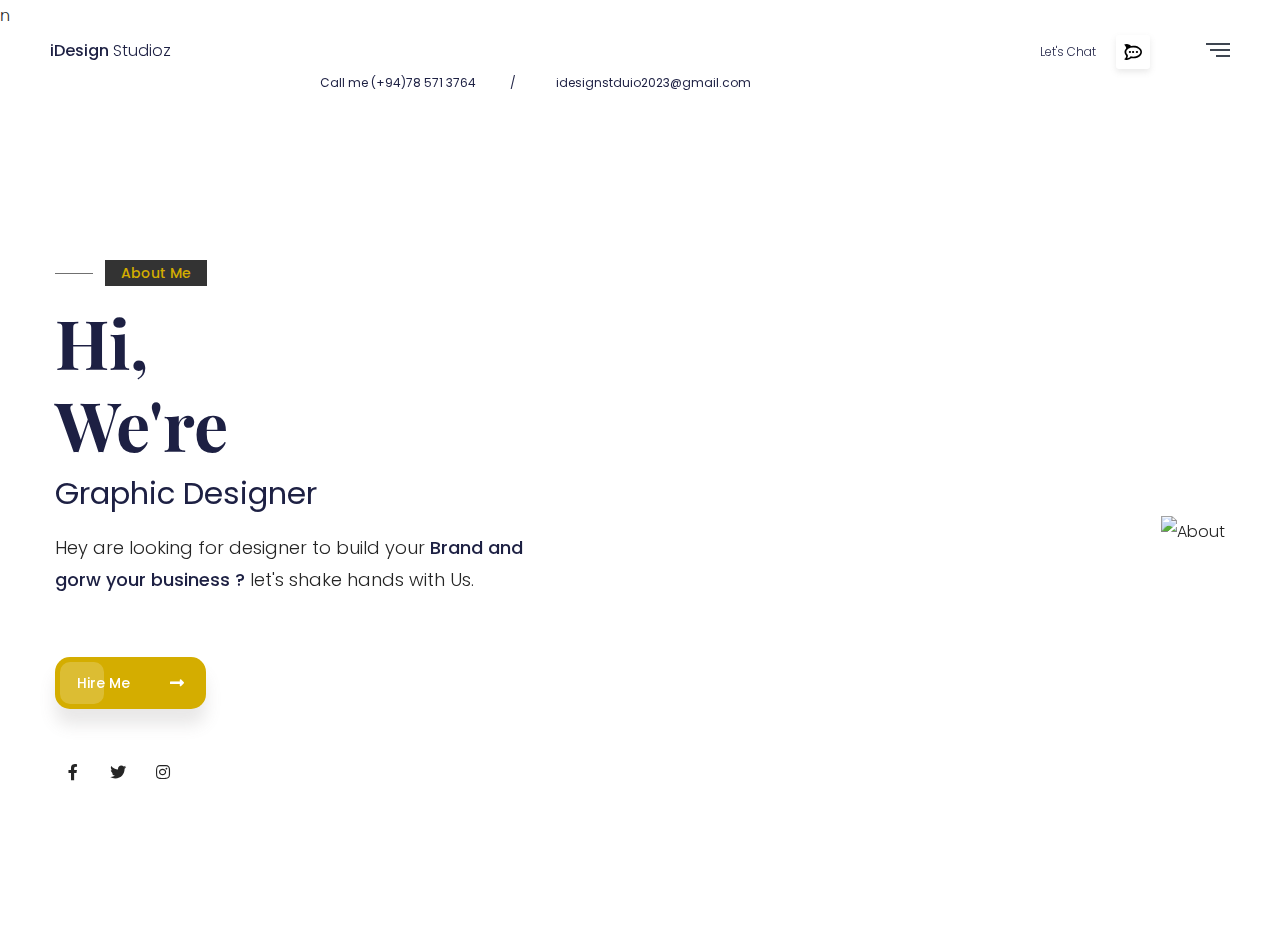
==== index.html @ 8d3a21a8 "Update index.html" ====
n<!DOCTYPE html>
<html lang="zxx">

<head>
    <!--====== Required meta tags ======-->
    <meta charset="utf-8" />
    <meta http-equiv="x-ua-compatible" content="ie=edge" />
    <meta name="description" content="" />
    <meta name="author" content="WebTend">
    <meta name="viewport" content="width=device-width, initial-scale=1, shrink-to-fit=no" />

    <!--====== Title ======-->
    <title>iDesign Studioz || Home</title>
    <!--====== Favicon Icon ======-->
    <link rel="shortcut icon" href="assets/images/favicon.png" type="image/x-icon">
    <!--====== Google Fonts ======-->
    <link href="https://fonts.googleapis.com/css2?family=Playfair+Display:wght@700&family=Poppins:wght@300;400;500&display=swap" rel="stylesheet">
    <!--====== FontAwesome ======-->
    <link href="assets/css/fontawesome.5.9.0.min.css" rel="stylesheet">
    <!--====== Bootstrap ======-->
    <link href="assets/css/bootstrap-4.5.3.min.css" rel="stylesheet">
    <!--====== Spacing ======-->
    <link href="assets/css/spacing.min.css" rel="stylesheet">
    <!--====== PagePiling ======-->
    <link href="assets/css/jquery.pagepiling.css" rel="stylesheet">
    <!--====== Slick Slider ======-->
    <link href="assets/css/slick.min.css" rel="stylesheet">
    <!--====== Animate CSS ======-->
    <link href="assets/css/animate.min.css" rel="stylesheet">
    <!--====== Main css ======-->
    <link rel="stylesheet" href="assets/css/style.css">
    <!--====== Responsive css ======-->
    <link rel="stylesheet" href="assets/css/responsive.css">
</head>

<body class="body-piling">
    <div class="wrapper">
       
        <!-- Preloader -->
        <div class="preloader"></div>
        
        <header id="header" class="header">
            <div class="container-fluid">
                <div class="brand">
                    <a href="#About" class="brand-name"><b>iDesign</b> Studioz</a>
                </div>
                <div class="lets-chat">
                    <span>Let's Chat</span>
                    <button><i class="fab fa-rocketchat"></i></button>
                </div>
                <button class="nav-toggle-btn a-nav-toggle">
                    <span class="hamburger">
                        <span class="top-bun"></span>
                        <span class="meat"></span>
                        <span class="bottom-bun"></span>
                    </span>
                </button>
                <div class="hide-menu a-nav-toggle"></div>
                <div class="menu">
                    <div class="menu-lang">
                        <a href="#" class="menu-lang-item active">Eng.</a>
                    </div>
                    <div class="menu-main mt-100" id="accordion">
                        <ul id="menuMain">
                            <li data-menuanchor="About" class="active"><a href="#About">About</a></li>
                            <li data-menuanchor="Services"><a href="#Services">Services</a></li>
                            <li data-menuanchor="Skills"><a href="#Skills">Skills</a></li>
                            <li data-menuanchor="Portfolio"><a href="#Portfolio">Portfolio</a></li>
                            <li data-menuanchor="Weapons"><a href="#Weapons">Weapons</a></li>
                            <li data-menuanchor="Contact"><a href="#Contact">Contact</a></li>
                        </ul>
                    </div>
                    <div class="menu-ornament"></div>
                </div>
            </div>
        </header>
        <div id="content">
            <div class="a-pagepiling full-page">
                <div class="section pp-scrollable slide slide-about a-slide-typed" data-name="about">
                    <div class="slide-container">
                        <div class="container">
                            <div class="number-email-cv">
                                <ul class="number-email">
                                    <li>Call me <a href="callto:(+94)78 571 3764">(+94)78 571 3764</a></li>
                                    <li><a href="mailto:idesignstduio2023@gmail.com">idesignstduio2023@gmail.com</a></li>
                                </ul>
                            </div>
                            <div class="row align-items-center">
                                <div class="col-lg-5">
                                    <div class="about-content pt-100 rpt-0 animate-element delay5 fadeInUp">
                                        <span class="sub-title mb-15 animate-element delay3 fadeInUp">About Me</span>
                                        <h1 class="slide-title animate-element delay5 fadeInUp">Hi,<br> We're <span class="text-typed a-typed a-typed-about" data-text="iDesign Studioz"></span></h1>
                                        <h3 class="animate-element delay7 fadeInUp">Graphic Designer</h3>
                                        <p class="animate-element delay8 fadeInUp">Hey are looking for designer to build your <b>Brand and gorw your business ?</b>  let's shake hands with Us.</p>
                                        <a href="mailto:idesignstduio2023@gmail.com" class="theme-btn mt-45 rmt-25 animate-element delay9 fadeInUp">hire me <i class="fas fa-long-arrow-alt-right"></i></a>
                                        <div class="social-style-one mt-55 rmt-35 animate-element delay10 fadeInUp">
                                            <a href="#"><i class="fab fa-facebook-f"></i></a>
                                            <a href="#"><i class="fab fa-twitter"></i></a>
                                            <a href="#"><i class="fab fa-instagram"></i></a>
                                        </div>
                                    </div>
                                </div>
                                <div class="col-lg-7">
                                    <div class="about-image pt-100 rpt-50 text-lg-right">
                                        <div class="about-inner-images">
                                            <img class="animate-element delay7 fadeInUp" src="assets/images/about/about.jpg" alt="About">
                                            </div>
                                    </div>
                                </div>
                            </div>
                        </div>
                    </div>
                </div>
                <div class="section pp-scrollable slide slide-services slide-light slide-services a-slide-typed" data-name="services">
                    <div class="slide-container">
                        <div class="container">
                            <div class="row align-items-center">
                                <div class="col-lg-7">
                                    <div class="service-image animate-element delay4 fadeInUp">
                                        <span class="sub-title mb-75">Services</span>
                                        <div class="service-inner-images">
                                            <img src="assets/images/services/services.png" alt="Service">
                                            <img class="shape-one animate-element delay6 bounceIn" src="assets/images/services/shape-one.png" alt="shape">
                                            <img class="shape-two animate-element delay8 bounceIn" src="assets/images/services/shape-two.png" alt="shape">
                                        </div>
                                    </div>
                                </div>
                                <div class="col-lg-5">
                                    <div class="service-content pt-100 rpt-55 animate-element delay5 fadeInUp">
                                        <div class="section-title mb-25">
                                            <h2 class="slide-title animate-element delay5 fadeInUp">What <span class="text-typed a-typed a-typed-services" data-text="Services"></span> i provde to my clients in here.</h2>
                                        </div>
                                        <p class="animate-element delay6 fadeInUp">At iDesign Studioz, we believe in transforming ideas into visually compelling realities. Our suite of services is crafted to meet the diverse needs of our clients, blending creativity with functionality. Here's how iDesign Studioz can bring your vision to life:<b>services.</b></p>
                                        <div class="our-services animate-element delay8 fadeInUp">
                                            <div class="service-item">
                                                <div class="icon">
                                                    <img src="assets/images/services/brand.png" alt="Icon">
                                                </div>
                                                <h4>Branding</h4>
                                            </div>
                                            <div class="service-item">
                                                <div class="icon">
                                                    <img src="assets/images/services/curve.png" alt="Icon">
                                                </div>
                                                <h4>Graphic Design</h4>
                                            </div>
                                            <div class="service-item">
                                                <div class="icon">
                                                    <img src="assets/images/services/video.png" alt="Icon">
                                                </div>
                                                <h4>Video Editings</h4>
                                            </div>
                                            <div class="service-item">
                                                <div class="icon">
                                                    <img src="assets/images/services/logo.png" alt="Icon">
                                                </div>
                                                <h4>Logo Designs</h4>
                                            </div>
                                        </div>
                                    </div>
                                </div>
                            </div>
                        </div>
                    </div>
                </div>
                <div class="section pp-scrollable slide slide-skills a-slide-typed" data-name="skills">
                    <div class="slide-container">
                        <div class="container">
                           <div class="row align-items-center">
                                <div class="col-lg-5">
                                    <div class="skill-content animate-element delay5 fadeInUp">
                                        <div class="section-title mb-25">
                                            <span class="sub-title mb-45">Skills</span>
                                            <h2 class="slide-title animate-element delay5 fadeInUp">As a Designer i am good at fit with few <span class="text-typed a-typed a-typed-skills" data-text="skills."></span></h2>
                                        </div>
                                        <p class="animate-element delay6 fadeInUp">All desigener have good skills to make sure satisfied their clints, As a designer I am also specialised few <b>skills.</b></p>
                                        <div class="bar-list a-progressbar pt-5 animate-element delay9 fadeInUp">
                                            <div class="bar-item">
                                                <div class="row">
                                                    <div class="col bar-item-title">Photoshop</div>
                                                    <div class="col-auto text-right bar-item-value">95%</div>
                                                </div>
                                                <div class="progress">
                                                    <div class="progress-bar" role="progressbar" aria-valuenow="95" aria-valuemin="0" aria-valuemax="100"></div>
                                                </div>
                                            </div>
                                            <div class="bar-item">
                                                <div class="row">
                                                    <div class="col bar-item-title">Premiere Pro</div>
                                                    <div class="col-auto text-right bar-item-value">85%</div>
                                                </div>
                                                <div class="progress">
                                                    <div class="progress-bar" role="progressbar" aria-valuenow="85" aria-valuemin="0" aria-valuemax="100"></div>
                                                </div>
                                            </div>
                                            <div class="bar-item">
                                                <div class="row">
                                                    <div class="col bar-item-title">illustration</div>
                                                    <div class="col-auto text-right bar-item-value">65%</div>
                                                </div>
                                                <div class="progress">
                                                    <div class="progress-bar" role="progressbar" aria-valuenow="65" aria-valuemin="0" aria-valuemax="100"></div>
                                                </div>
                                            </div>
                                            <div class="bar-item">
                                                <div class="row">
                                                    <div class="col bar-item-title">After Effects</div>
                                                    <div class="col-auto text-right bar-item-value">55%</div>
                                                </div>
                                                <div class="progress">
                                                    <div class="progress-bar" role="progressbar" aria-valuenow="55" aria-valuemin="0" aria-valuemax="100"></div>
                                                </div>
                                            </div>
                                        </div>
                                    </div>
                                </div>
                                <div class="col-lg-7">
                                    <div class="skill-image pt-55 text-lg-right animate-element delay4 fadeInUp">
                                        <div class="skill-images-inner">
                                            <img src="assets/images/skills/skills.png" alt="Skills">
                                            <img class="shape-one animate-element delay6 bounceIn" src="assets/images/skills/shape-one.png" alt="shape">
                                            <img class="shape-two animate-element delay8 bounceIn" src="assets/images/skills/shape-two.png" alt="shape">
                                        </div>
                                    </div>
                                </div>
                            </div>
                        </div>
                    </div>
                </div>


                <div class="section pp-scrollable slide slide-portfolio a-slide-typed" data-name="portfolio">
                    <div class="slide-container">
                        <div class="container">
                           <div class="row align-items-center justify-content-between mb-25">
                                <div class="col-xl-5 col-lg-6">
                                    <div class="portfolio-content">
                                        <div class="section-title mb-35">
                                            <span class="sub-title mb-45 animate-element delay5 fadeInUp">Portfolio</span>
                                            <h2 class="slide-title animate-element delay6 fadeInUp">Some of my Creative <span class="text-typed a-typed a-typed-portfolio" data-text="Works."></span></h2>
                                        </div>
                                        <p class="animate-element delay7 fadeInUp">As a designer I have been working few years in this sector, and i have complted lot's of project <b><a href="#">see here.</a></b></p>
                                     </div>
                                </div>
                                <div class="col-xl-5 col-lg-6">
                                    <div class="counter-wrap rmb-15 animate-element delay9 fadeInUp">
                                        <div class="success-box">
                                            <span class="count-text lass-than-ten" data-speed="3000" data-stop="524">0</span>
                                            <h6>Designs of 2 Years</h6>
                                        </div>
                                        <div class="success-box">
                                            <span class="count-text plus" data-speed="3000" data-stop="49+">0</span>
                                            <h6>Satisfied Clients</h6>
                                        </div>
                                    </div>
                                </div>
                            </div>
                            <div class="portfolio-wrap">
                                <div class="portfolio-item animate-element delay11 fadeInUp">
                                    <img src="assets/images/portfolios/portfolio1.png" alt="Portfolio">
                                </div>
                                <div class="portfolio-item animate-element delay13 fadeInUp">
                                    <img src="assets/images/portfolios/portfolio2.png" alt="Portfolio">
                                </div>
                                <div class="portfolio-item">
                                    <img src="assets/images/portfolios/portfolio3.png" alt="Portfolio">
                                </div>
                                <div class="portfolio-item">
                                    <img src="assets/images/portfolios/portfolio4.png" alt="Portfolio">
                                </div>
                                <div class="portfolio-item animate-element delay11 fadeInUp">
                                    <img src="assets/images/portfolios/portfolio5.png" alt="Portfolio">
                                </div>
                                <div class="portfolio-item animate-element delay13 fadeInUp">
                                    <img src="assets/images/portfolios/portfolio6.png" alt="Portfolio">
                                </div>
                                <div class="portfolio-item">
                                    <img src="assets/images/portfolios/portfolio7.png" alt="Portfolio">
                                </div>
                                <div class="portfolio-item">
                                    <img src="assets/images/portfolios/portfolio8.png" alt="Portfolio">
                                </div>
                            </div>
                        </div>
                    </div>
                </div>
                

                <div class="section pp-scrollable slide slide-weapons a-slide-typed" data-name="weapons">
                    <div class="slide-container">
                        <div class="container">
                           <div class="row align-items-center">
                                <div class="col-lg-6">
                                    <div class="weapons-content rmb-75 animate-element delay5 fadeInUp">
                                        <div class="section-title mb-35">
                                            <span class="sub-title mb-45">My Weapons</span>
                                            <h2 class="slide-title animate-element delay5 fadeInUp">My <span class="text-typed a-typed a-typed-weapons" data-text="favorite tools"></span> which i Used Everyday in my life.</h2>
                                        </div>
                                        <p class="animate-element delay6 fadeInUp">I always loved those software that I use in my work, because I am very good at these, these are the main tools of my design  career those are help me for make sure my Clients satisfication.</p>
                                        <a href="#About" class="read-more mt-15 animate-element delay8 fadeInUp">Lets See My Work Process <i class="fas fa-long-arrow-alt-right"></i></a>
                                    </div>
                                </div>
                                <div class="col-lg-6">
                                    <div class="weapons-images">
                                        <div class="weapons-item one animate-element delay11 bounceIn">
                                            <img src="assets/images/weapons/photoshop.png" alt="XD">
                                        </div>
                                        <div class="weapons-item two animate-element delay5 fadeInDown">
                                            <img src="assets/images/weapons/xd.png" alt="XD">
                                        </div>
                                        <div class="weapons-item three animate-element delay6 fadeInUp">
                                            <img src="assets/images/weapons/illustrator.png" alt="linkedin">
                                        </div>
                                        <div class="weapons-item four animate-element delay7 fadeInLeft">
                                            <img src="assets/images/weapons/after-effects.png" alt="sketch">
                                        </div>
                                        <div class="weapons-item five animate-element delay8 fadeInRight">
                                            <img src="assets/images/weapons/google.png" alt="google">
                                        </div>
                                        <div class="weapons-item six animate-element delay9 fadeInLeft">
                                            <img src="assets/images/weapons/premiere-pro.png" alt="dribbble">
                                        </div>
                                        <div class="weapons-item seven animate-element delay10 fadeInUp">
                                            <img src="assets/images/weapons/indesign.png" alt="skype">
                                        </div>
                                        <div class="weapons-item eight animate-element delay5 fadeInRight">
                                            <img src="assets/images/weapons/photoshop-lightroom.png" alt="slack">
                                        </div>
                                    </div>
                                </div>
                            </div>
                        </div>
                    </div>
                </div>
               
                <div class="section pp-scrollable slide slide-contact slide-light">
                    <div class="slide-container">
                        <div class="container">
                           <div class="contact-wrap mb-185 rmb-95">
                               <div class="row align-items-end">
                                    <div class="col-lg-7">
                                        <div class="contact-content">
                                            <div class="section-title mb-55">
                                               <span class="sub-title mb-55 animate-element delay5 fadeInUp">contact me</span>
                                                <h2 class="slide-title animate-element delay6 fadeInUp">Estimate your project? Let me know here.</h2>
                                            </div>
                                            <form action="#" class="contact-form animate-element delay8 fadeInUp">
                                                <div class="form-group">
                                                    <input type="text" id="name" name="name" class="form-control" placeholder="What's your name?" required>
                                                </div>
                                                <div class="form-group">
                                                    <input type="email" id="email" name="email" class="form-control" placeholder="Your email" required>
                                                </div>
                                                <div class="form-group">
                                                    <textarea name="message" id="message" rows="1" class="form-control" placeholder="Tell me about your project" required></textarea>
                                                </div>
                                                <button type="submit"><i class="fas fa-paper-plane"></i></button>
                                            </form>
                                        </div>
                                    </div>
                                    <div class="col-lg-5">
                                        <div class="contact-image animate-element text-center delay7 fadeInLeft">
                                            <img src="assets/images/contact/contact.png" alt="Contact">
                                        </div>
                                    </div>
                                </div>
                           </div>
                           <div class="footer-contact text-center mb-35">
                               <div class="section-title mb-30 animate-element delay8 fadeInUp">
                        <footer id="footer">
                            <div class="container">
                              <h3>Isitha Sanjana</h3>
                              <p>Welcome to iDesign Studioz</p>
                        
                              <div class="copyright">
                                &copy; Copyright <strong><span>iDesign Studioz</span></strong>. All Rights Reserved
                              </div>
                            </div>
                          </footer><!-- End Footer -->
                        
                          <div id="preloader"></div>
                          <a href="#" class="back-to-top d-flex align-items-center justify-content-center"><i class="bi bi-arrow-up-short"></i></a>
                        



                    </div>
                </div>
            </div>
        </div>
        <div class="container-fliuid">
            <div class="progress-nav">
                <ul id="menu">
                    <li data-menuanchor="About" class="active"></li>
                    <li data-menuanchor="Services"></li>
                    <li data-menuanchor="Skills"></li>
                    <li data-menuanchor="Portfolio"></li>
                    <li data-menuanchor="Weapons"></li>
                    <li data-menuanchor="Contact"></li>
                </ul>
            </div>
        </div>
    </div>
    
    <!--====== Jquery ======-->
    <script src="assets/js/jquery-3.6.0.min.js"></script>
    <!--====== Bootstrap ======-->
    <script src="assets/js/bootstrap.4.5.3.min.js"></script>
    <!--====== PagePiling ======-->
    <script src="assets/js/jquery.pagepiling.min.js"></script>
    <!--====== Jquery Viewport ======-->
    <script src="assets/js/jquery.viewport.js"></script>
    <!--====== SmoothScroll ======-->
    <script src="assets/js/smoothscroll.js"></script>
    <!--====== Popper ======-->
    <script src="assets/js/popper.min.js"></script>
    <!--====== Slick Slider ======-->
    <script src="assets/js/slick.min.js"></script>
    <!--====== Typed ======-->
    <script src="assets/js/typed.min.js"></script>
    <!--====== Main JS ======-->
    <script src="assets/js/script.js"></script>
</body>

</html>
---- assets/css/spacing.min.css ----
/****************************************************** */
/****************  Padding Margin Spacing ************* */
/****************************************************** */
.p-5{padding:5px!important}.p-10{padding:10px}.p-15{padding:15px}.p-20{padding:20px}.p-25{padding:25px}.p-30{padding:30px}.p-35{padding:35px}.p-40{padding:40px}.p-45{padding:45px}.p-50{padding:50px}.p-55{padding:55px}.p-60{padding:60px}.p-65{padding:65px}.p-70{padding:70px}.p-75{padding:75px}.p-80{padding:80px}.p-85{padding:85px}.p-90{padding:90px}.p-95{padding:95px}.p-100{padding:100px}.p-105{padding:105px}.p-110{padding:110px}.p-115{padding:115px}.p-120{padding:120px}.p-125{padding:125px}.p-130{padding:130px}.p-135{padding:135px}.p-140{padding:140px}.p-145{padding:145px}.p-150{padding:150px}.p-155{padding:155px}.p-160{padding:160px}.p-165{padding:165px}.p-170{padding:170px}.p-175{padding:175px}.p-180{padding:180px}.p-185{padding:185px}.p-190{padding:190px}.p-195{padding:195px}.p-200{padding:200px}.p-205{padding:205px}.p-210{padding:210px}.p-215{padding:215px}.p-220{padding:220px}.p-225{padding:225px}.p-230{padding:230px}.p-235{padding:235px}.p-240{padding:240px}.p-245{padding:245px}.p-250{padding:250px}.pt-5,.py-5{padding-top:5px!important}.pt-10,.py-10{padding-top:10px}.pt-15,.py-15{padding-top:15px}.pt-20,.py-20{padding-top:20px}.pt-25,.py-25{padding-top:25px}.pt-30,.py-30{padding-top:30px}.pt-35,.py-35{padding-top:35px}.pt-40,.py-40{padding-top:40px}.pt-45,.py-45{padding-top:45px}.pt-50,.py-50{padding-top:50px}.pt-55,.py-55{padding-top:55px}.pt-60,.py-60{padding-top:60px}.pt-65,.py-65{padding-top:65px}.pt-70,.py-70{padding-top:70px}.pt-75,.py-75{padding-top:75px}.pt-80,.py-80{padding-top:80px}.pt-85,.py-85{padding-top:85px}.pt-90,.py-90{padding-top:90px}.pt-95,.py-95{padding-top:95px}.pt-100,.py-100{padding-top:100px}.pt-105,.py-105{padding-top:105px}.pt-110,.py-110{padding-top:110px}.pt-115,.py-115{padding-top:115px}.pt-120,.py-120{padding-top:120px}.pt-125,.py-125{padding-top:125px}.pt-130,.py-130{padding-top:130px}.pt-135,.py-135{padding-top:135px}.pt-140,.py-140{padding-top:140px}.pt-145,.py-145{padding-top:145px}.pt-150,.py-150{padding-top:150px}.pt-155,.py-155{padding-top:155px}.pt-160,.py-160{padding-top:160px}.pt-165,.py-165{padding-top:165px}.pt-170,.py-170{padding-top:170px}.pt-175,.py-175{padding-top:175px}.pt-180,.py-180{padding-top:180px}.pt-185,.py-185{padding-top:185px}.pt-190,.py-190{padding-top:190px}.pt-195,.py-195{padding-top:195px}.pt-200,.py-200{padding-top:200px}.pt-205,.py-205{padding-top:205px}.pt-210,.py-210{padding-top:210px}.pt-215,.py-215{padding-top:215px}.pt-220,.py-220{padding-top:220px}.pt-225,.py-225{padding-top:225px}.pt-230,.py-230{padding-top:230px}.pt-235,.py-235{padding-top:235px}.pt-240,.py-240{padding-top:240px}.pt-245,.py-245{padding-top:245px}.pt-250,.py-250{padding-top:250px}.pb-5,.py-5{padding-bottom:5px!important}.pb-10,.py-10{padding-bottom:10px}.pb-15,.py-15{padding-bottom:15px}.pb-20,.py-20{padding-bottom:20px}.pb-25,.py-25{padding-bottom:25px}.pb-30,.py-30{padding-bottom:30px}.pb-35,.py-35{padding-bottom:35px}.pb-40,.py-40{padding-bottom:40px}.pb-45,.py-45{padding-bottom:45px}.pb-50,.py-50{padding-bottom:50px}.pb-55,.py-55{padding-bottom:55px}.pb-60,.py-60{padding-bottom:60px}.pb-65,.py-65{padding-bottom:65px}.pb-70,.py-70{padding-bottom:70px}.pb-75,.py-75{padding-bottom:75px}.pb-80,.py-80{padding-bottom:80px}.pb-85,.py-85{padding-bottom:85px}.pb-90,.py-90{padding-bottom:90px}.pb-95,.py-95{padding-bottom:95px}.pb-100,.py-100{padding-bottom:100px}.pb-105,.py-105{padding-bottom:105px}.pb-110,.py-110{padding-bottom:110px}.pb-115,.py-115{padding-bottom:115px}.pb-120,.py-120{padding-bottom:120px}.pb-125,.py-125{padding-bottom:125px}.pb-130,.py-130{padding-bottom:130px}.pb-135,.py-135{padding-bottom:135px}.pb-140,.py-140{padding-bottom:140px}.pb-145,.py-145{padding-bottom:145px}.pb-150,.py-150{padding-bottom:150px}.pb-155,.py-155{padding-bottom:155px}.pb-160,.py-160{padding-bottom:160px}.pb-165,.py-165{padding-bottom:165px}.pb-170,.py-170{padding-bottom:170px}.pb-175,.py-175{padding-bottom:175px}.pb-180,.py-180{padding-bottom:180px}.pb-185,.py-185{padding-bottom:185px}.pb-190,.py-190{padding-bottom:190px}.pb-195,.py-195{padding-bottom:195px}.pb-200,.py-200{padding-bottom:200px}.pb-205,.py-205{padding-bottom:205px}.pb-210,.py-210{padding-bottom:210px}.pb-215,.py-215{padding-bottom:215px}.pb-220,.py-220{padding-bottom:220px}.pb-225,.py-225{padding-bottom:225px}.pb-230,.py-230{padding-bottom:230px}.pb-235,.py-235{padding-bottom:235px}.pb-240,.py-240{padding-bottom:240px}.pb-245,.py-245{padding-bottom:245px}.pb-250,.py-250{padding-bottom:250px}.m-5{margin:5px!important}.m-10{margin:10px}.m-15{margin:15px}.m-20{margin:20px}.m-25{margin:25px}.m-30{margin:30px}.m-35{margin:35px}.m-40{margin:40px}.m-45{margin:45px}.m-50{margin:50px}.m-55{margin:55px}.m-60{margin:60px}.m-65{margin:65px}.m-70{margin:70px}.m-75{margin:75px}.m-80{margin:80px}.m-85{margin:85px}.m-90{margin:90px}.m-95{margin:95px}.m-100{margin:100px}.m-105{margin:105px}.m-110{margin:110px}.m-115{margin:115px}.m-120{margin:120px}.m-125{margin:125px}.m-130{margin:130px}.m-135{margin:135px}.m-140{margin:140px}.m-145{margin:145px}.m-150{margin:150px}.m-155{margin:155px}.m-160{margin:160px}.m-165{margin:165px}.m-170{margin:170px}.m-175{margin:175px}.m-180{margin:180px}.m-185{margin:185px}.m-190{margin:190px}.m-195{margin:195px}.m-200{margin:200px}.m-205{margin:205px}.m-210{margin:210px}.m-215{margin:215px}.m-220{margin:220px}.m-225{margin:225px}.m-230{margin:230px}.m-235{margin:235px}.m-240{margin:240px}.m-245{margin:245px}.m-250{margin:250px}.mt-5,.my-5{margin-top:5px!important}.mt-10,.my-10{margin-top:10px}.mt-15,.my-15{margin-top:15px}.mt-20,.my-20{margin-top:20px}.mt-25,.my-25{margin-top:25px}.mt-30,.my-30{margin-top:30px}.mt-35,.my-35{margin-top:35px}.mt-40,.my-40{margin-top:40px}.mt-45,.my-45{margin-top:45px}.mt-50,.my-50{margin-top:50px}.mt-55,.my-55{margin-top:55px}.mt-60,.my-60{margin-top:60px}.mt-65,.my-65{margin-top:65px}.mt-70,.my-70{margin-top:70px}.mt-75,.my-75{margin-top:75px}.mt-80,.my-80{margin-top:80px}.mt-85,.my-85{margin-top:85px}.mt-90,.my-90{margin-top:90px}.mt-95,.my-95{margin-top:95px}.mt-100,.my-100{margin-top:100px}.mt-105,.my-105{margin-top:105px}.mt-110,.my-110{margin-top:110px}.mt-115,.my-115{margin-top:115px}.mt-120,.my-120{margin-top:120px}.mt-125,.my-125{margin-top:125px}.mt-130,.my-130{margin-top:130px}.mt-135,.my-135{margin-top:135px}.mt-140,.my-140{margin-top:140px}.mt-145,.my-145{margin-top:145px}.mt-150,.my-150{margin-top:150px}.mt-155,.my-155{margin-top:155px}.mt-160,.my-160{margin-top:160px}.mt-165,.my-165{margin-top:165px}.mt-170,.my-170{margin-top:170px}.mt-175,.my-175{margin-top:175px}.mt-180,.my-180{margin-top:180px}.mt-185,.my-185{margin-top:185px}.mt-190,.my-190{margin-top:190px}.mt-195,.my-195{margin-top:195px}.mt-200,.my-200{margin-top:200px}.mt-205,.my-205{margin-top:205px}.mt-210,.my-210{margin-top:210px}.mt-215,.my-215{margin-top:215px}.mt-220,.my-220{margin-top:220px}.mt-225,.my-225{margin-top:225px}.mt-230,.my-230{margin-top:230px}.mt-235,.my-235{margin-top:235px}.mt-240,.my-240{margin-top:240px}.mt-245,.my-245{margin-top:245px}.mt-250,.my-250{margin-top:250px}.mb-5,.my-5{margin-bottom:5px!important}.mb-10,.my-10{margin-bottom:10px}.mb-15,.my-15{margin-bottom:15px}.mb-20,.my-20{margin-bottom:20px}.mb-25,.my-25{margin-bottom:25px}.mb-30,.my-30{margin-bottom:30px}.mb-35,.my-35{margin-bottom:35px}.mb-40,.my-40{margin-bottom:40px}.mb-45,.my-45{margin-bottom:45px}.mb-50,.my-50{margin-bottom:50px}.mb-55,.my-55{margin-bottom:55px}.mb-60,.my-60{margin-bottom:60px}.mb-65,.my-65{margin-bottom:65px}.mb-70,.my-70{margin-bottom:70px}.mb-75,.my-75{margin-bottom:75px}.mb-80,.my-80{margin-bottom:80px}.mb-85,.my-85{margin-bottom:85px}.mb-90,.my-90{margin-bottom:90px}.mb-95,.my-95{margin-bottom:95px}.mb-100,.my-100{margin-bottom:100px}.mb-105,.my-105{margin-bottom:105px}.mb-110,.my-110{margin-bottom:110px}.mb-115,.my-115{margin-bottom:115px}.mb-120,.my-120{margin-bottom:120px}.mb-125,.my-125{margin-bottom:125px}.mb-130,.my-130{margin-bottom:130px}.mb-135,.my-135{margin-bottom:135px}.mb-140,.my-140{margin-bottom:140px}.mb-145,.my-145{margin-bottom:145px}.mb-150,.my-150{margin-bottom:150px}.mb-155,.my-155{margin-bottom:155px}.mb-160,.my-160{margin-bottom:160px}.mb-165,.my-165{margin-bottom:165px}.mb-170,.my-170{margin-bottom:170px}.mb-175,.my-175{margin-bottom:175px}.mb-180,.my-180{margin-bottom:180px}.mb-185,.my-185{margin-bottom:185px}.mb-190,.my-190{margin-bottom:190px}.mb-195,.my-195{margin-bottom:195px}.mb-200,.my-200{margin-bottom:200px}.mb-205,.my-205{margin-bottom:205px}.mb-210,.my-210{margin-bottom:210px}.mb-215,.my-215{margin-bottom:215px}.mb-220,.my-220{margin-bottom:220px}.mb-225,.my-225{margin-bottom:225px}.mb-230,.my-230{margin-bottom:230px}.mb-235,.my-235{margin-bottom:235px}.mb-240,.my-240{margin-bottom:240px}.mb-245,.my-245{margin-bottom:245px}.mb-250,.my-250{margin-bottom:250px}
/****************************************************** */
/*********** Responsive Padding Margin Spacing ******** */
/****************************************************** */
@media only screen and (max-width:991px){.rp-0{padding:0!important}.rp-5{padding:5px!important}.rp-10{padding:10px}.rp-15{padding:15px}.rp-20{padding:20px}.rp-25{padding:25px}.rp-30{padding:30px}.rp-35{padding:35px}.rp-40{padding:40px}.rp-45{padding:45px}.rp-50{padding:50px}.rp-55{padding:55px}.rp-60{padding:60px}.rp-65{padding:65px}.rp-70{padding:70px}.rp-75{padding:75px}.rp-80{padding:80px}.rp-85{padding:85px}.rp-90{padding:90px}.rp-95{padding:95px}.rp-100{padding:100px}.rp-105{padding:105px}.rp-110{padding:110px}.rp-115{padding:115px}.rp-120{padding:120px}.rp-125{padding:125px}.rp-130{padding:130px}.rp-135{padding:135px}.rp-140{padding:140px}.rp-145{padding:145px}.rp-150{padding:150px}.rpt-0,.rpy-0{padding-top:0!important}.rpt-5,.rpy-5{padding-top:5px!important}.rpt-10,.rpy-10{padding-top:10px}.rpt-15,.rpy-15{padding-top:15px}.rpt-20,.rpy-20{padding-top:20px}.rpt-25,.rpy-25{padding-top:25px}.rpt-30,.rpy-30{padding-top:30px}.rpt-35,.rpy-35{padding-top:35px}.rpt-40,.rpy-40{padding-top:40px}.rpt-45,.rpy-45{padding-top:45px}.rpt-50,.rpy-50{padding-top:50px}.rpt-55,.rpy-55{padding-top:55px}.rpt-60,.rpy-60{padding-top:60px}.rpt-65,.rpy-65{padding-top:65px}.rpt-70,.rpy-70{padding-top:70px}.rpt-75,.rpy-75{padding-top:75px}.rpt-80,.rpy-80{padding-top:80px}.rpt-85,.rpy-85{padding-top:85px}.rpt-90,.rpy-90{padding-top:90px}.rpt-95,.rpy-95{padding-top:95px}.rpt-100,.rpy-100{padding-top:100px}.rpt-105,.rpy-105{padding-top:105px}.rpt-110,.rpy-110{padding-top:110px}.rpt-115,.rpy-115{padding-top:115px}.rpt-120,.rpy-120{padding-top:120px}.rpt-125,.rpy-125{padding-top:125px}.rpt-130,.rpy-130{padding-top:130px}.rpt-135,.rpy-135{padding-top:135px}.rpt-140,.rpy-140{padding-top:140px}.rpt-145,.rpy-145{padding-top:145px}.rpt-150,.rpy-150{padding-top:150px}.rpb-0,.rpy-0{padding-bottom:0!important}.rpb-5,.rpy-5{padding-bottom:5px!important}.rpb-10,.rpy-10{padding-bottom:10px}.rpb-15,.rpy-15{padding-bottom:15px}.rpb-20,.rpy-20{padding-bottom:20px}.rpb-25,.rpy-25{padding-bottom:25px}.rpb-30,.rpy-30{padding-bottom:30px}.rpb-35,.rpy-35{padding-bottom:35px}.rpb-40,.rpy-40{padding-bottom:40px}.rpb-45,.rpy-45{padding-bottom:45px}.rpb-50,.rpy-50{padding-bottom:50px}.rpb-55,.rpy-55{padding-bottom:55px}.rpb-60,.rpy-60{padding-bottom:60px}.rpb-65,.rpy-65{padding-bottom:65px}.rpb-70,.rpy-70{padding-bottom:70px}.rpb-75,.rpy-75{padding-bottom:75px}.rpb-80,.rpy-80{padding-bottom:80px}.rpb-85,.rpy-85{padding-bottom:85px}.rpb-90,.rpy-90{padding-bottom:90px}.rpb-95,.rpy-95{padding-bottom:95px}.rpb-100,.rpy-100{padding-bottom:100px}.rpb-105,.rpy-105{padding-bottom:105px}.rpb-110,.rpy-110{padding-bottom:110px}.rpb-115,.rpy-115{padding-bottom:115px}.rpb-120,.rpy-120{padding-bottom:120px}.rpb-125,.rpy-125{padding-bottom:125px}.rpb-130,.rpy-130{padding-bottom:130px}.rpb-135,.rpy-135{padding-bottom:135px}.rpb-140,.rpy-140{padding-bottom:140px}.rpb-145,.rpy-145{padding-bottom:145px}.rpb-150,.rpy-150{padding-bottom:150px}.rm-0{margin:0!important}.rm-5{margin:5px!important}.rm-10{margin:10px}.rm-15{margin:15px}.rm-20{margin:20px}.rm-25{margin:25px}.rm-30{margin:30px}.rm-35{margin:35px}.rm-40{margin:40px}.rm-45{margin:45px}.rm-50{margin:50px}.rm-55{margin:55px}.rm-60{margin:60px}.rm-65{margin:65px}.rm-70{margin:70px}.rm-75{margin:75px}.rm-80{margin:80px}.rm-85{margin:85px}.rm-90{margin:90px}.rm-95{margin:95px}.rm-100{margin:100px}.rm-105{margin:105px}.rm-110{margin:110px}.rm-115{margin:115px}.rm-120{margin:120px}.rm-125{margin:125px}.rm-130{margin:130px}.rm-135{margin:135px}.rm-140{margin:140px}.rm-145{margin:145px}.rm-150{margin:150px}.rmt-0,.rmy-0{margin-top:0!important}.rmt-5,.rmy-5{margin-top:5px!important}.rmt-10,.rmy-10{margin-top:10px}.rmt-15,.rmy-15{margin-top:15px}.rmt-20,.rmy-20{margin-top:20px}.rmt-25,.rmy-25{margin-top:25px}.rmt-30,.rmy-30{margin-top:30px}.rmt-35,.rmy-35{margin-top:35px}.rmt-40,.rmy-40{margin-top:40px}.rmt-45,.rmy-45{margin-top:45px}.rmt-50,.rmy-50{margin-top:50px}.rmt-55,.rmy-55{margin-top:55px}.rmt-60,.rmy-60{margin-top:60px}.rmt-65,.rmy-65{margin-top:65px}.rmt-70,.rmy-70{margin-top:70px}.rmt-75,.rmy-75{margin-top:75px}.rmt-80,.rmy-80{margin-top:80px}.rmt-85,.rmy-85{margin-top:85px}.rmt-90,.rmy-90{margin-top:90px}.rmt-95,.rmy-95{margin-top:95px}.rmt-100,.rmy-100{margin-top:100px}.rmt-105,.rmy-105{margin-top:105px}.rmt-110,.rmy-110{margin-top:110px}.rmt-115,.rmy-115{margin-top:115px}.rmt-120,.rmy-120{margin-top:120px}.rmt-125,.rmy-125{margin-top:125px}.rmt-130,.rmy-130{margin-top:130px}.rmt-135,.rmy-135{margin-top:135px}.rmt-140,.rmy-140{margin-top:140px}.rmt-145,.rmy-145{margin-top:145px}.rmt-150,.rmy-150{margin-top:150px}.rmb-0,.rmy-0{margin-bottom:0!important}.rmb-5,.rmy-5{margin-bottom:5px!important}.rmb-10,.rmy-10{margin-bottom:10px}.rmb-15,.rmy-15{margin-bottom:15px}.rmb-20,.rmy-20{margin-bottom:20px}.rmb-25,.rmy-25{margin-bottom:25px}.rmb-30,.rmy-30{margin-bottom:30px}.rmb-35,.rmy-35{margin-bottom:35px}.rmb-40,.rmy-40{margin-bottom:40px}.rmb-45,.rmy-45{margin-bottom:45px}.rmb-50,.rmy-50{margin-bottom:50px}.rmb-55,.rmy-55{margin-bottom:55px}.rmb-60,.rmy-60{margin-bottom:60px}.rmb-65,.rmy-65{margin-bottom:65px}.rmb-70,.rmy-70{margin-bottom:70px}.rmb-75,.rmy-75{margin-bottom:75px}.rmb-80,.rmy-80{margin-bottom:80px}.rmb-85,.rmy-85{margin-bottom:85px}.rmb-90,.rmy-90{margin-bottom:90px}.rmb-95,.rmy-95{margin-bottom:95px}.rmb-100,.rmy-100{margin-bottom:100px}.rmb-105,.rmy-105{margin-bottom:105px}.rmb-110,.rmy-110{margin-bottom:110px}.rmb-115,.rmy-115{margin-bottom:115px}.rmb-120,.rmy-120{margin-bottom:120px}.rmb-125,.rmy-125{margin-bottom:125px}.rmb-130,.rmy-130{margin-bottom:130px}.rmb-135,.rmy-135{margin-bottom:135px}.rmb-140,.rmy-140{margin-bottom:140px}.rmb-145,.rmy-145{margin-bottom:145px}.rmb-150,.rmy-150{margin-bottom:150px}}
---- assets/css/style.css ----
@charset "UTF-8";
/*-----------------------------------------------------------------------------------
    Template Name: It's Me - HTML Template
    Template URI: https://webtend.net/demo/html/itsme/
    Author: WebTend
    Author URI:  https://webtend.net/
    Version: 1.0

    Note: This is Main Style CSS File.
-----------------------------------------------------------------------------------
	CSS INDEX
	===================
    01. Default CSS
    02. Common Class
    03. Mian Header
    04. About Section
    05. Services Section
    06. Skills Section
    07. Portfolio Section
    08. Weapons Section
    09. Contact Section
    10. Page Banner
    11. Blog Page
    12. Sidebar Widgets
    13. Main Footer
    14. Dark Version
-----------------------------------------------------------------------------------*/

/****************************************************** */
/******************** 01. Default CSS ***************** */
/****************************************************** */
* {
    margin: 0;
    padding: 0;
    border: none;
    outline: none;
    -webkit-box-shadow: none;
    box-shadow: none;
}

:root {
    scroll-behavior: auto;
    --base-color: #252525;
    --heading-color: #1D2043;
    --primary-color: #d4ad00;
    --light-color: #FAFAFA;
    --base-font: 'Poppins', sans-serif;
    --heading-font: 'Playfair Display', serif;
}

body {
    color: var(--base-color);
    font-size: 16px;
    font-weight: 300;
    line-height: 32px;
    font-family: var(--base-font);
}

a {
    color: var(--base-color);
    cursor: pointer;
    outline: none;
    -webkit-transition: 0.5s;
    transition: 0.5s;
    text-decoration: none;
}

a:focus,
a:visited {
    text-decoration: none;
    outline: none;
}

a:hover {
    text-decoration: none;
    color: var(--primary-color);
}

h1,
h2 {
    font-weight: 700;
    font-family: var(--heading-font);
}

h1,
h2,
h3,
h4,
h5,
h6,
h1 a,
h2 a,
h3 a,
h4 a,
h5 a,
h6 a {
    color: var(--heading-color);
}

::selection {
    background-color: #fcf1e7;
    color: #1f2044;
    text-shadow: none
}

-webkit-::selection {
    background-color: #fcf1e7;
    color: #1f2044;
    text-shadow: none
}

::-moz-selection {
    background-color: #fcf1e7;
    color: #1f2044;
    text-shadow: none
}

::-webkit-scrollbar {
    width: 5px;
    height: 5px
}

::-webkit-scrollbar-thumb {
    cursor: pointer;
    background: #2e2e2e
}

h1 {
    font-size: 68px;
}

h2 {
    font-size: 35px;
    line-height: 1.35;
}

h3 {
    font-size: 25px;
}

h4 {
    font-size: 20px;
    font-weight: 500;
}

h5 {
    font-size: 18px;
}

h6 {
    font-size: 16px;
}

ul,
li {
    list-style: none;
    padding: 0;
    margin: 0;
}

img {
    max-width: 100%;
    display: inline-block;
}

header:after,
section:after,
footer:after {
    display: block;
    clear: both;
    content: "";
}

/****************************************************** */
/****************** 02. Common Class ****************** */
/****************************************************** */
/** Section Title */
.section-title h2 {
    text-transform: capitalize;
}

.sub-title {
    line-height: 1;
    font-size: 14px;
    font-weight: 500;
    padding: 6px 16px;
    margin-left: 50px;
    position: relative;
    background: #333333;
    display: inline-block;
    text-transform: capitalize;
    color: var(--primary-color);
}

.sub-title:before {
    content: '';
    height: 1px;
    width: 38px;
    left: -50px;
    top: 50%;
    position: absolute;
    background: #707070;
}

.text-typed {
    color: var(--primary-color);
}

/** Button styles */
.theme-btn, a.theme-btn {
    z-index: 1;
    color: white;
    font-size: 14px;
    cursor: pointer;
    font-weight: 500;
    transition: 0.5s;
    position: relative;
    text-align: center;
    padding: 10px 22px;
    border-radius: 15px;
    align-items: center;
    display: inline-flex;
    justify-content: center;
    text-transform: capitalize;
    background: var(--primary-color);
    box-shadow: 0 16px 16px rgba(116, 113, 113, 0.16);
}

.theme-btn:before,
a.theme-btn:before {
    content: '';
    width: 44px;
    z-index: -1;
    left: 5px;
    opacity: 0.2;
    transition: 0.75s;
    background: white;
    position: absolute;
    border-radius: 10px;
    height: calc(100% - 10px);
}

.theme-btn i,
a.theme-btn i {
    font-size: 16px;
    transition: 0.5s;
    margin-left: 40px;
}

.theme-btn:hover:before,
a.theme-btn:hover:before {
    left: calc(100% - 49px);
}

.theme-btn:hover i,
a.theme-btn:hover i {
    margin-left: 45px;
    margin-right: -3px;
}

/* Read More Btn */
.read-more {
    font-weight: 500;
    align-items: center;
    display: inline-flex;
    text-decoration: underline;
    color: var(--primary-color);
}

.read-more i {
    font-size: 13px;
    transition: 0.5s;
    margin-left: 20px;
}

.read-more:hover i {
    margin-left: 25px;
}

/*social link style One */
.social-style-one {
    display: flex;
}

.social-style-one a {
    height: 35px;
    width: 35px;
    line-height: 35px;
    background: white;
    border-radius: 5px;
    text-align: center;
    margin: 0 10px 5px 0;
}

.social-style-one a:last-child {
    margin-right: 0;
}

.social-style-one a:hover {
    box-shadow: 0 3px 6px rgba(149, 149, 149, 0.16);
}

/* List Style one */
.list-style-one li {
    font-weight: 600;
    font-size: 18px;
    display: flex;
}

.list-style-one li:before {
    content: "\f00c";
    font-size: 12px;
    height: 25px;
    width: 25px;
    flex: none;
    line-height: 25px;
    border-radius: 50%;
    text-align: center;
    background: #f3f1fe;
    margin: 5px 12px 0 0;
    color: var(--primary-color);
    font-family: 'Font Awesome 5 Free'
}

.list-style-one li:not(:last-child) {
    margin-bottom: 15px;
}

.wrapper {
    display: flex;
    flex-direction: column;
    min-height: 100%;
}

.wrapper #content {
    flex: 1 0 auto;
    display: flex;
    flex-wrap: wrap;
}

.full-page {
    width: 100%;
    min-height: 100%;
    overflow-x: hidden;
    overflow-y: auto;
}

.section {
    min-height: 100%;
}

#pp-nav {
    display: none;
}

.progress-nav {
    position: fixed;
    width: 2px;
    top: 50%;
    right: 60px;
    z-index: 9;
    transform: translate(0, -50%)
}

.progress-nav ul {
    margin: 0;
    padding: 0;
    list-style: none
}

.progress-nav li {
    width: 2px;
    height: 30px;
    overflow: hidden;
    position: relative;
    background: var(--primary-color);
    transition: background .5s ease-in-out;
}

.progress-nav li:before {
    display: block;
    height: 100%;
    content: "";
    width: 2px;
    left: 0;
    top: 0;
    position: absolute;
    background: var(--primary-color);
}

.progress-nav li.active:before {
    animation: navHeight .5s ease-in-out forwards;
}

@-webkit-keyframes navHeight {
    0% {
        height: 0;
    }

    100% {
        height: 100%;
    }
}

@keyframes navHeight {
    0% {
        height: 0;
    }

    100% {
        height: 100%;
    }
}

.progress-nav li.active,
.progress-nav li.active ~ li {
    background: #D2D2D2;
}

.progress-nav li:before {
    height: 100%;
}

.progress-nav li.active ~ li:before {
    height: 0%;
}

.pp-scrollable {
    background: #fff;
    overflow-x: hidden;
    overflow-y: auto;
}

.slide-container {
    width: 100%;
    display: flex;
    min-height: 100%;
    position: relative;
    padding-top: 100px;
    align-items: center;
    padding-bottom: 100px;
}

.bg-lighter,
.slide-light {
    background-color: var(--light-color);
}

.section:not(.active) .animate-element {
    animation-name: none;
}

.section.active .animate-element {
    animation-duration: .7s;
    animation-fill-mode: both;
}

.section.active .delay1 {
    animation-delay: .1s;
}

.section.active .delay2 {
    animation-delay: .2s;
}

.section.active .delay3 {
    animation-delay: .3s;
}

.section.active .delay4 {
    animation-delay: .4s;
}

.section.active .delay5 {
    animation-delay: .5s;
}

.section.active .delay6 {
    animation-delay: .6s;
}

.section.active .delay7 {
    animation-delay: .7s;
}

.section.active .delay8 {
    animation-delay: .8s;
}

.section.active .delay9 {
    animation-delay: .9s;
}

.section.active .delay10 {
    animation-delay: 1s;
}

.section.active .delay11 {
    animation-delay: 1.1s;
}

.section.active .delay12 {
    animation-delay: 1.2s;
}

.section.active .delay13 {
    animation-delay: 1.3s;
}

.section.active .delay14 {
    animation-delay: 1.4s;
}

.section.active .delay15 {
    animation-delay: 1.5s;
}

.section.active .delay16 {
    animation-delay: 1.6s;
}

/****************************************************** */
/******************** 03. Mian Header ***************** */
.header .container-fluid {
    display: flex;
    flex-wrap: nowrap;
    justify-content: space-between;
}

.body-piling .brand {
    position: fixed;
    z-index: 500;
    left: 50px;
    top: 35px;
}

.brand-name {
    color: var(--heading-color);
}

.brand-name:after {
    content: '';
    width: 23px;
    height: 23px;
    display: inline-block;
    margin: 0 0 -22px -5px;
    background: url(../images/brand-icon.png);
}

.brand-name b {
    font-weight: 500;
}

.lets-chat {
    position: fixed;
    top: 35px;
    z-index: 99;
    right: 130px;
    display: flex;
    align-items: center;
}

.lets-chat span {
    font-size: 12px;
    color: var(--heading-color);
}

.lets-chat button {
    height: 34px;
    width: 34px;
    background: white;
    margin-left: 20px;
    border-radius: 3px;
    box-shadow: 0 3px 6px rgba(116, 116, 116, 0.16);
}

/*Nav Toggle Btn*/
.nav-toggle-btn {
    margin: 0;
    padding: 0;
    top: 38px;
    right: 50px;
    border: none;
    z-index: 995;
    position: fixed;
    background-color: transparent;
}

.hamburger {
    display: flex;
    align-self: center;
    flex-direction: column;
    justify-content: space-between;
    width: 24px;
    height: 24px;
    cursor: pointer;
    padding-top: 5px;
    padding-bottom: 5px
}

.hamburger span {
    align-self: flex-end;
    height: 2px;
    width: 100%;
    background: #3e4651;
    transition: all 400ms ease-in-out
}

.hamburger .meat {
    width: 83.33333333%;
    transition: all 200ms ease-in-out
}

.hamburger .bottom-bun {
    width: 58.33333333%;
    transition: all 400ms ease-in-out
}

.hamburger:hover span {
    width: 100%
}

html:not(.body-menu-opened) .hamburger:hover .top-bun {
    -webkit-animation: burger-hover 1s infinite ease-in-out alternate forwards 200ms;
    animation: burger-hover 1s infinite ease-in-out alternate forwards 200ms
}

html:not(.body-menu-opened) .hamburger:hover .meat {
    -webkit-animation: burger-hover 1s infinite ease-in-out alternate forwards 400ms;
    animation: burger-hover 1s infinite ease-in-out alternate forwards 400ms
}

html:not(.body-menu-opened) .hamburger:hover .bottom-bun {
    -webkit-animation: burger-hover 1s infinite ease-in-out alternate forwards 600ms;
    animation: burger-hover 1s infinite ease-in-out alternate forwards 600ms
}

@-webkit-keyframes burger-hover {
    0% {
        width: 100%
    }

    50% {
        width: 50%
    }

    100% {
        width: 100%
    }
}

@keyframes burger-hover {
    0% {
        width: 100%
    }

    50% {
        width: 50%
    }

    100% {
        width: 100%
    }
}

.body-menu-opened .hamburger .top-bun {
    transform: rotate(-45deg) translate(-4.5px, 4px);
    width: 100%
}

.body-menu-opened .hamburger .bottom-bun {
    transform: rotate(45deg) translate(-4.5px, -4px);
    width: 100%
}

.body-menu-opened .hamburger .meat {
    width: 0
}

.menu {
    position: fixed;
    top: 0;
    right: 0;
    bottom: 0;
    z-index: 990;
    width: 100%;
    padding: 65px;
    display: flex;
    max-width: 100%;
    background: #fff;
    flex-direction: column;
    transition: transform .4s ease-in-out;
    -webkit-transform: translateX(100%);
    transform: translateX(100%)
}

.body-menu-opened .menu {
    -webkit-transform: translateX(0%);
    transform: translateX(0%)
}

.hide-menu {
    position: fixed;
    left: 0;
    right: 0;
    top: 0;
    bottom: 0%;
    z-index: 980;
    display: none;
    background: rgba(0, 0, 0, .65);
}

.menu {
    width: 400px;
    max-width: 100%;
}

.menu .menu-lang,
.menu .menu-main {
    opacity: 0;
    transform: translateY(3rem);
    transition: all .5s ease-in-out;
}

.menu .menu-lang {
    transition-delay: .2s;
}

.menu .menu-main {
    transition-delay: .4s;
}

.body-menu-opened .menu .menu-lang,
.body-menu-opened .menu .menu-main {
    opacity: 1;
    transform: translateY(0);
}

.menu-lang {
    font-size: .875rem;
    text-transform: uppercase;
    font-weight: 600
}

.menu-lang-item {
    display: inline-block;
    margin-right: 1.5rem;
    color: #a3a4a8;
    text-decoration: none;
}

.menu-lang-item.active,
.menu-lang-item:hover {
    color: #1f2044;
    text-decoration: none;
}

.menu-main {
    height: 100%;
    overflow-x: hidden;
    overflow-y: auto;
    font-size: 18px;
    font-weight: 700;
}

.menu-main > ul {
    margin: 0;
    padding: 0;
    list-style: none;
}

.menu-main > ul > li {
    margin-bottom: 1.1875rem;
    padding-left: 2px;
}

.menu-main a,
.menu-main a:hover {
    color: #1f2044;
    text-decoration: none;
}

.menu-main .active a,
.menu-main a:hover {
    background-color: #fcf1e7;
    box-shadow: #fcf1e7 0 0 0 2px;
}

.menu-main a:after {
    content: ".";
    opacity: 0;
    display: inline-block;
    transform: translate(2rem, 0);
    transition: all .3s ease-in-out;
}

.menu-main .active a:after {
    transform: translate(0, 0);
    opacity: 1;
}

.menu-ornament {
    position: absolute;
    left: 0;
    right: 0;
    bottom: 0;
    height: .375rem;
    background: #78acd9;
}

.menu-ornament:before,
.menu-ornament:after {
    content: "";
    display: block;
    position: absolute;
    top: 0;
    width: 33.33333333%;
    height: 100%;
}

.menu-ornament:before {
    background: #464989;
    left: 0;
}

.menu-ornament:after {
    background: #f79784;
    right: 0;
}

/****************************************************** */
/******************* 04. About Section **************** */
/****************************************************** */
.number-email-cv {
    position: absolute;
    top: 35px;
    left: 50%;
    width: 50%;
    display: flex;
    font-size: 12px;
    font-weight: 400;
    align-items: center;
    transform: translate(-50%);
    color: var(--heading-color);
    justify-content: space-between;
}

.number-email-cv a:not(:hover) {
    color: var(--heading-color);
}

.number-email {
    display: flex;
}

.number-email li {
    padding-right: 40px;
    margin-right: 40px;
    position: relative;
}

.number-email li:after {
    position: absolute;
    content: '/';
    right: 0;
}

.number-email li:last-child {
    padding-right: 0;
}

.number-email li:last-child:after {
    content: '';
}

.number-email li.number-email li {
    line-height: 1.75;
    border-bottom: 1px solid var(--primary-color);
}

.download-cv i {
    margin-left: 5px;
}

.about-content h3 {
    font-size: 31px;
    margin-top: 10px;
    font-weight: 400;
    margin-bottom: 20px;
}

.about-content p {
    font-size: 18px;
    max-width: 500px;
}

p b {
    font-weight: 500;
    color: var(--heading-color);
}

b a:not(:hover) {
    color: var(--heading-color);
}

.about-inner-images {
    position: relative;
}

.about-inner-images .shape-one {
    position: absolute;
    top: 15px;
    left: 28%;
    max-width: 15%;
}

.about-inner-images .shape-two {
    position: absolute;
    top: 0;
    right: 30%;
    max-width: 10%;
}

/****************************************************** */
/***************** 05. Services Section *************** */
/****************************************************** */
.service-inner-images {
    position: relative;
    max-width: 600px;
}

.service-inner-images .shape-one {
    position: absolute;
    left: 0;
    top: 12%;
}

.service-inner-images .shape-two {
    position: absolute;
    top: 0;
    right: 20%;
    max-width: 20%;
}

.service-content {
    max-width: 450px;
    margin-left: auto;
}

.our-services {
    display: flex;
    flex-wrap: wrap;
    justify-content: space-between;
}

.service-item {
    width: 45%;
    display: flex;
    margin-top: 40px;
    align-items: center;
}

.service-item .icon {
    height: 60px;
    width: 60px;
    flex: none;
    transition: 0.5s;
    line-height: 80px;
    border-radius: 10%;
    text-align: center;
    margin-right: 15px;
    background: #ffffff;
}

.service-item h4 {
    margin: 0;
    transition: 0.5s;
    padding: 7px 0 6px;
    border-bottom: 2px solid transparent;
}

.service-item:hover .icon {
    background: var(--primary-color);
}

.service-item:hover h4 {
    border-color: var(--primary-color);
}

/****************************************************** */
/****************** 06. Skills Section **************** */
/****************************************************** */
.skill-content {
    max-width: 450px;
}

.bar-list {
    max-width: 330px;
}

.bar-item {
    margin-top: 18px;
}

.bar-item-title {
    font-size: 14px;
    font-weight: 500;
    padding-left: 20px;
    color: var(--heading-color);
}

.bar-item-value {
    font-size: 10px;
    padding-top: 2px;
    color: var(--heading-color);
}

.progress {
    height: 8px;
    border-radius: 5px;
}

.progress-bar {
    background-color: #ffd000;
}

.progress-bar {
    width: 0;
    position: relative;
    transition: width 1s ease-in-out;
    transition-delay: 1.5s;
}

.skill-images-inner {
    position: relative;
    display: inline-block;
}

.skill-images-inner .shape-one {
    position: absolute;
    top: 10px;
    left: 10%;
    max-width: 20%;
}

.skill-images-inner .shape-two {
    position: absolute;
    top: 5%;
    right: 15%;
    max-width: 20%;
}

/****************************************************** */
/**************** 08. Portfolio Section *************** */
/****************************************************** */
.counter-wrap {
    display: flex;
    flex-wrap: wrap;
}

.success-box {
    display: flex;
    margin-top: 50px;
    max-width: 200px;
}

.count-text {
    line-height: 1;
    font-size: 48px;
    font-weight: 400;
    margin-right: 15px;
    color: var(--primary-color);
}

.count-text.lass-than-ten:before {
    content: '0';
}

.count-text.plus:after {
    content: '+';
}

.success-box h6 {
    margin-bottom: 0;
    line-height: 23px;
}

.success-box:not(:last-child) {
    margin-right: 50px;
    padding-right: 50px;
    border-right: 1px solid #B7B7B7;
}

/* Protfolio */
.portfolio-wrap {
    margin: 0 -30px;
}

.portfolio-item {
    padding: 30px;
}

.portfolio-item img {
    width: 100%;
    border-radius: 15px;
    box-shadow: 0 15px 25px rgb(155 155 155 / 16%);
}

.slick-dots {
    display: flex;
    margin: 15px 0 -7px;
    justify-content: center;
}

.slick-dots li {
    height: 9px;
    width: 9px;
    margin: 7px;
    cursor: pointer;
    overflow: hidden;
    transition: 0.5s;
    border-radius: 50%;
    background: #D9D9D9;
}

.slick-dots li button {
    text-indent: 100px;
    background: transparent;
}

.slick-dots li:before {
    content: '';
    height: 15px;
    width: 15px;
    opacity: 0;
    margin-top: -3px;
    margin-left: -3px;
    position: absolute;
    border-radius: 50%;
    border: 1px solid #D8D8D8;
}

.slick-dots li.slick-active {
    background: var(--primary-color);
}

.slick-dots li.slick-active:before {
    opacity: 1;
}

/****************************************************** */
/***************** 10. Weapons Section **************** */
/****************************************************** */
.weapons-content {
    max-width: 515px;
}

.weapons-content .read-more {
    font-size: 18px;
}

.weapons-content .read-more:not(:hover) {
    color: var(--heading-color);
}

.weapons-images {
    max-width: 535px;
    margin-left: auto;
    position: relative;
    padding-bottom: 82%;
}

.weapons-item {
    background: white;
    position: absolute;
    border-radius: 15px;
    box-shadow: 0 18px 29px 20px rgb(183 189 212 / 16%);
}

.weapons-item.one {
    left: 28%;
    top: 28%;
    width: 36%;
    padding-bottom: 36%;
}

.weapons-item img {
    position: absolute;
    left: 50%;
    top: 50%;
    max-height: 66%;
    transform: translate(-50%, -50%);
}

.weapons-item.two {
    left: 5%;
    top: 8%;
    width: 18%;
    padding-bottom: 18%;
}

.weapons-item.three {
    top: 0;
    left: 48%;
    width: 14.5%;
    padding-bottom: 14.5%;
}

.weapons-item.four {
    top: 5%;
    right: 0;
    width: 28.5%;
    padding-bottom: 28.5%;
}

.weapons-item.five {
    left: 2%;
    top: 46%;
    width: 20.2%;
    padding-bottom: 19.5%;
}

.weapons-item.six {
    left: 0;
    width: 15%;
    bottom: 5%;
    padding-bottom: 14.5%;
}

.weapons-item.seven {
    bottom: 0;
    left: 25%;
    width: 18%;
    padding-bottom: 18%;
}

.weapons-item.eight {
    width: 22%;
    bottom: 8%;
    right: 10%;
    padding-bottom: 22%;
}

/****************************************************** */
/***************** 09. Contact Section **************** */
/****************************************************** */
.contact-wrap {
    border-radius: 25px;
    box-shadow: 0 25px 18px rgb(183 189 212 / 16%);
}

.contact-content {
    padding: 0 60px 80px;
}

.contact-content .section-title {
    max-width: 400px;
}

.contact-form {
    position: relative;
}

.form-group {
    margin: 45px 0 0;
}

.form-control {
    border: none;
    resize: none;
    font-size: 18px;
    font-weight: 300;
    border-radius: 0;
    padding: 0 0 15px;
    background: transparent;
    border-bottom: 1px solid rgba(112, 112, 112, 0.15);
}

.form-control:focus {
    box-shadow: none;
    background: transparent;
    border-color: var(--primary-color);
}

.contact-form button {
    position: absolute;
    right: 0;
    bottom: 6px;
    font-size: 20px;
    background: transparent;
    color: var(--primary-color);
}

button:focus {
    outline: none;
}


@-webkit-keyframes fadeInLeft {
    0% {
        opacity: 0;
        -webkit-transform: translate3d(-100px, 0, 0);
        transform: translate3d(-100px, 0, 0);
    }
    to {
        opacity: 1;
        -webkit-transform: translateZ(0);
        transform: translateZ(0);
    }
}
@keyframes fadeInLeft {
    0% {
        opacity: 0;
        -webkit-transform: translate3d(-100px, 0, 0);
        transform: translate3d(-100px, 0, 0);
    }
    to {
        opacity: 1;
        -webkit-transform: translateZ(0);
        transform: translateZ(0);
    }
}

/****************************************************** */
/******************* 12. Page Banner ****************** */
/****************************************************** */
.breadcrumb {
    margin: 0;
    padding: 0;
    font-size: 18px;
    font-weight: 500;
    background: transparent;
}

.page-title {
    font-size: 45px;
    margin-bottom: 15px;
}

.breadcrumb-item.active {
    color: var(--primary-color);
}

/****************************************************** */
/******************** 13. Blog Page ******************* */
/****************************************************** */
.page-inner-content {
    width: 100%;
}

.blog-item:not(:last-child) {
    margin-bottom: 50px;
}

.blog-item img {
    width: 100%;
    margin-bottom: 30px;
}

.blog-meta {
    display: flex;
    margin-bottom: 15px;
}

.blog-meta li {
    display: flex;
    font-weight: 500;
    align-items: center;
    position: relative;
}

.blog-meta li:not(:last-child) {
    margin-right: 25px;
    padding-right: 25px;
}

.blog-meta li:not(:last-child):after {
    content: '';
    height: 5px;
    width: 5px;
    right: 0;
    border-radius: 50%;
    position: absolute;
    background: var(--primary-color);
}

.blog-meta li i {
    margin-right: 10px;
}

.blog-item h3 {
    line-height: 1.4;
    margin-bottom: 15px;
}

.blog-item .read-more {
    text-transform: capitalize;
}

blockquote {
    margin: 25px 0;
    font-size: 18px;
    padding: 30px 50px;
    background: var(--light-color);
    border-left: 5px solid var(--primary-color);
}

blockquote .name {
    margin: 20px 0 0;
}

blockquote .designation {
    font-size: 14px;
}

.blog-footer b {
    font-weight: 500;
    margin: 2px 15px 2px 0;
    color: var(--heading-color);
}

.blog-footer .social-style-one a {
    background: var(--light-color);
}

/* Comments */
.comment-item {
    display: flex;
    margin-bottom: 35px;
}

.comment-item.child-comment {
    margin-left: 80px;
}

.author-image {
    flex: none;
    max-width: 100px;
    margin-right: 30px;
    margin-bottom: 15px;
}

.author-image img {
    width: 100px;
    height: 100px;
    border-radius: 50%;
}

.comment-details .name-date {
    flex-wrap: wrap;
    display: flex;
    align-items: center;
}

.comment-details .name-date h5 {
    margin-right: 15px;
}

.comment-details .name-date .date {
    margin-bottom: 5px;
}

.comment-details p {
    margin-bottom: 5px;
}

.comment-details .reply {
    display: flex;
    font-weight: 600;
    align-items: center;
    font-family: var(--heading-font);
}

.comment-details .reply i {
    margin: 5px 0 0 5px;
}


/****************************************************** */
/***************** 14. Sidebar Widgets **************** */
/****************************************************** */
.sidebar {
    max-width: 335px;
}

.widget:not(:last-child) {
    margin-bottom: 50px;
}

.widget-title {
    position: relative;
    margin-bottom: 33px;
    padding-bottom: 20px;
}

.widget-title:after {
    position: absolute;
    content: '';
    height: 2px;
    width: 60px;
    left: 0;
    bottom: 0;
    background: var(--primary-color);
}

/* Search Weidet */
.search-widget form {
    position: relative;
    border: 1px solid rgba(112, 112, 112, 0.15);
}

.search-widget form button {
    position: absolute;
    right: 0;
    top: 0;
    width: 60px;
    height: 100%;
    line-height: 1;
    font-size: 18px;
    background: transparent;
    color: var(--primary-color);
}

.search-widget form input {
    padding: 18px 30px;
    border-radius: 5px;
    font-size: 18px;
}

/* Category Weidet */
.category-widget li {
    display: flex;
    font-weight: 500;
}

.category-widget li:not(:last-child) {
    margin-bottom: 10px;
}

.category-widget li:before {
    content: "\f105";
    font-weight: 600;
    margin-right: 10px;
    font-family: "Font Awesome 5 Free";
}

.category-widget li a:not(:hover) {
    color: var(--heading-color);
}

.category-widget li span {
    margin-left: auto;
}

/* News Weidet */
.news-widget-item {
    display: flex;
    align-items: center;
}

.news-widget-item:not(:last-child) {
    margin-bottom: 25px;
}

.news-widget-item img {
    margin-right: 25px;
}

.news-widget-item h6 {
    line-height: 1.5;
    margin-bottom: 5px;
}

.news-widget-item .date i {
    margin-right: 5px;
}

/* Tag Widget Weidet */
.tag-clouds {
    display: flex;
    flex-wrap: wrap;
}

.tag-clouds a {
    line-height: 1;
    font-weight: 500;
    padding: 12px 15px;
    border-radius: 5px;
    background: #f2f2f2;
    margin: 0 10px 10px 0;
    color: var(--heading-color);
}

.tag-clouds a:hover {
    color: white;
    background: var(--primary-color);
}


/****************************************************** */
/******************* 15. Main Footer ****************** */
/****************************************************** */
.footer-contact {
    z-index: 2;
    position: relative;
}

.footer-contact h3 {
    font-size: 23px;
}

.social-style-two a {
    height: 60px;
    width: 60px;
    margin: 8px;
    background: white;
    text-align: center;
    line-height: 60px;
    border-radius: 50%;
    display: inline-block;
    box-shadow: 0 3px 6px rgb(149 149 149 / 16%);
}

.footer-bottom-shape {
    position: absolute;
    left: 50%;
    bottom: 0;
    width: 1400px;
    display: flex;
    max-width: 100%;
    justify-content: center;
    transform: translate(-50%);
}

.footer-bottom-girl {
    position: absolute;
    left: 25%;
    z-index: 1;
    bottom: 5px;
    max-width: 30%;
}

/****************************************************** */
/****************** 16. Dark Version ****************** */
/****************************************************** */
.dark-body {
    --light-color: #32324C;
}

.dark-body .pp-scrollable:not(.slide-light) {
    background: #3C3B5A;
}

.dark-body h1,
.dark-body h2,
.dark-body h3,
.dark-body h4,
.dark-body h5,
.dark-body h6,
.dark-body h1 a:not(:hover),
.dark-body h2 a:not(:hover),
.dark-body h3 a:not(:hover),
.dark-body h4 a:not(:hover),
.dark-body h5 a:not(:hover),
.dark-body h6 a:not(:hover),
.dark-body .lets-chat span,
.dark-body .bar-item-title,
.dark-body .bar-item-value,
.dark-body .number-email-cv,
.dark-body .edu-experi-item .years,
.dark-body .brand-name:not(:hover),
.dark-body .author-details .designation,
.dark-body .number-email-cv a:not(:hover),
.dark-body .footer-contact .number:not(:hover),
.dark-body .weapons-content .read-more:not(:hover) {
    color: white;
}

.dark-body p {
    color: #BEBFBF;
}

.dark-body p b,
.dark-body b a {
    color: var(--primary-color);
}

.dark-body .sub-title:before,
:not(.body-menu-opened) .dark-body .hamburger span {
    background: white;
}

.dark-body .social-style-one a:not(:hover) {
    background: transparent;
}

.dark-body .form-control {
    color: #A3A5A7;
}

.dark-body .form-control:not(:focus) {
    border-color: rgba(112, 112, 112, 0.31);
}

.dark-body .weapons-item {
    box-shadow: 0 18px 29px 20px rgb(0 0 0 / 16%);
}

.dark-body .contact-wrap {
    box-shadow: 0 25px 18px rgb(0 0 0 / 16%);
}


/*--------------------------------------------------------------
# Services
--------------------------------------------------------------*/
.services .icon-box {
    text-align: center;
    padding: 70px 20px 80px 20px;
    transition: all ease-in-out 0.3s;
    background: #fff;
    box-shadow: 0px 5px 90px 0px rgba(110, 123, 131, 0.05);
  }
  
  .services .icon-box .icon {
    margin: 0 auto;
    width: 100px;
    height: 100px;
    display: flex;
    align-items: center;
    justify-content: center;
    transition: ease-in-out 0.3s;
    position: relative;
  }
  
  .services .icon-box .icon i {
    font-size: 36px;
    transition: 0.5s;
    position: relative;
  }
  
  .services .icon-box .icon svg {
    position: absolute;
    top: 0;
    left: 0;
  }
  
  .services .icon-box .icon svg path {
    transition: 0.5s;
    fill: #f5f5f5;
  }
  
  .services .icon-box h4 {
    font-weight: 600;
    margin: 10px 0 15px 0;
    font-size: 22px;
  }
  
  .services .icon-box h4 a {
    color: #45505b;
    transition: ease-in-out 0.3s;
  }
  
  .services .icon-box p {
    line-height: 24px;
    font-size: 14px;
    margin-bottom: 0;
  }
  
  .services .icon-box:hover {
    border-color: #fff;
    box-shadow: 0px 0 35px 0 rgba(0, 0, 0, 0.08);
  }
  
  .services .iconbox-blue i {
    color: #47aeff;
  }
  
  .services .iconbox-blue:hover .icon i {
    color: #fff;
  }
  
  .services .iconbox-blue:hover .icon path {
    fill: #47aeff;
  }
  
  .services .iconbox-orange i {
    color: #ffa76e;
  }
  
  .services .iconbox-orange:hover .icon i {
    color: #fff;
  }
  
  .services .iconbox-orange:hover .icon path {
    fill: #ffa76e;
  }
  
  .services .iconbox-pink i {
    color: #e80368;
  }
  
  .services .iconbox-pink:hover .icon i {
    color: #fff;
  }
  
  .services .iconbox-pink:hover .icon path {
    fill: #e80368;
  }
  
  .services .iconbox-yellow i {
    color: #ffbb2c;
  }
  
  .services .iconbox-yellow:hover .icon i {
    color: #fff;
  }
  
  .services .iconbox-yellow:hover .icon path {
    fill: #ffbb2c;
  }
  
  .services .iconbox-red i {
    color: #ff5828;
  }
  
  .services .iconbox-red:hover .icon i {
    color: #fff;
  }
  
  .services .iconbox-red:hover .icon path {
    fill: #ff5828;
  }
  
  .services .iconbox-teal i {
    color: #11dbcf;
  }
  
  .services .iconbox-teal:hover .icon i {
    color: #fff;
  }
  
  .services .iconbox-teal:hover .icon path {
    fill: #11dbcf;
  }
  


  
/*--------------------------------------------------------------
# Footer
--------------------------------------------------------------*/
#footer {
    background: #f7f8f9;
    color: #45505b;
    font-size: 14px;
    text-align: center;
    padding: 30px 0;
  }
  
  #footer h3 {
    font-size: 36px;
    font-weight: 700;
    position: relative;
    font-family: "Poppins", sans-serif;
    padding: 0;
    margin: 0 0 15px 0;
  }
  
  #footer p {
    font-size: 15;
    font-style: italic;
    padding: 0;
    margin: 0 0 40px 0;
  }
  
  #footer .social-links {
    margin: 0 0 40px 0;
  }
  
  #footer .social-links a {
    font-size: 18px;
    display: inline-block;
    background: #ffc400;
    color: #fff;
    line-height: 1;
    padding: 8px 0;
    margin-right: 4px;
    border-radius: 50%;
    text-align: center;
    width: 36px;
    height: 36px;
    transition: 0.3s;
  }
  
  #footer .social-links a:hover {
    background: #000000;
    color: #fff;
    text-decoration: none;
  }
  
  #footer .copyright {
    margin: 0 0 5px 0;
  }
  
  #footer .credits {
    font-size: 13px;
  }
  
  

/*--------------------------------------------------------------
# Back to top button
--------------------------------------------------------------*/
.back-to-top {
    position: fixed;
    visibility: hidden;
    opacity: 0;
    right: 15px;
    bottom: 15px;
    z-index: 996;
    background: #ffe600;
    width: 40px;
    height: 40px;
    border-radius: 50px;
    transition: all 0.4s;
  }
  
  .back-to-top i {
    font-size: 28px;
    color: #fff;
    line-height: 0;
  }
  
  .back-to-top:hover {
    background: #000;
    color: #fff;
  }
  
  .back-to-top.active {
    visibility: visible;
    opacity: 1;
  }
---- assets/css/responsive.css ----
@media only screen and (max-width: 1400px) {
    .progress-nav {
        right: 18px;
    }
    .footer-bottom-girl {
        left: 5%;
    }
    
}

@media only screen and (min-width: 1200px) {
    .container {
        max-width: 1270px;
        padding-left: 50px;
        padding-right: 50px;
    }
    .container-fluid {
        max-width: 1370px;
        padding-left: 25px;
        padding-right: 25px;
    }
    .testimonial-left-image {
        margin-right: -100px;
    }
    .testimonials-content {
        padding-bottom: 40px;
    }
    .sidebar {
        margin-left: auto;
    }
    
}

@media only screen and (max-width: 1199px) {
    .number-email-cv {
        display: none;
    }
    .about-content h1 {
        font-size: 55px;
    }
    .testimonial-icon {
        bottom: 40px;
    }
    
}


@media only screen and (max-width: 991px) {
    .body-piling .brand {
        left: 25px;
        top: 25px;
    }
    .nav-toggle-btn {
        right: 25px;
        top: 25px;
    }
    .lets-chat {
        right: 85px;
        top: 25px;
    }
    .weapons-images,
    .service-content {
        margin-left: 0;
    }
    .slide-container {
        padding-top: 185px;
        padding-right: 15px;
    }
    .header {
        position: fixed;
        height: 85px;
        width: 100%;
        z-index: 10;
        left: 0;
        top: 0;
        background: var(--light-color);
        box-shadow: 0px 0px 30px 0px rgb(0 0 0 / 10%);
    }

    
}

@media only screen and (max-width: 767px) {
    .container,
    .container-fluid {
        padding-left: 20px;
        padding-right: 20px;
    }
    .about-content h1 {
        font-size: 45px;
    }
    
}

@media only screen and (max-width: 575px) {
    .serction-title h2 {
        font-size: 30px;
    }
    .about-content h3 {
        font-size: 25px;
    }
    .blog-meta {
        flex-wrap: wrap;
    }
    .blog-meta li:not(:last-child) {
        padding-right: 0;
    }
    .blog-meta li:not(:last-child):after {
        display: none;
    }
    .page-title,
    .about-content h1 {
        font-size: 40px;
    }
    blockquote {
        padding-left: 25px;
        padding-right: 25px;
    }
    .comment-item.child-comment {
        margin-left: 25px;
    }
    
}

@media only screen and (max-width: 480px) {
    .service-item {
        width: 100%;
    }
    .comment-item,
    .counter-wrap {
        display: block;
    }
    .success-box:not(:last-child) {
        border-right: none;
        padding-right: 0;
        margin-right: 0;
    }
    .testimonial-icon {
        height: 55px;
        width: 55px;
        bottom: 110px;
        font-size: 25px;
        line-height: 55px;
        border-radius: 10px;
    }
    .contact-content {
        padding-left: 25px;
        padding-right: 25px;
    }
    .contact-form textarea {
        height: 150px;
    }
    .blog-item h3,
    .footer-contact h3 {
        font-size: 20px;
    }
    .section-title h2 {
        font-size: 30px;
    }
    
}

@media only screen and (max-width: 400px) {
    .edu-experi-item .years {
        width: 55px;
    }
    .page-title {
        font-size: 35px;
    }
    
}

@media only screen and (max-width: 375px) {
    .lets-chat {
        right: 66px;
    }
    .section-title h2 {
        font-size: 28px;
    }
    .about-content h3 {
        font-size: 20px;
    }
    blockquote p,
    .about-content p {
        font-size: 16px;
    }
    .blog-item h3 {
        font-size: 18px;
    }
    
}
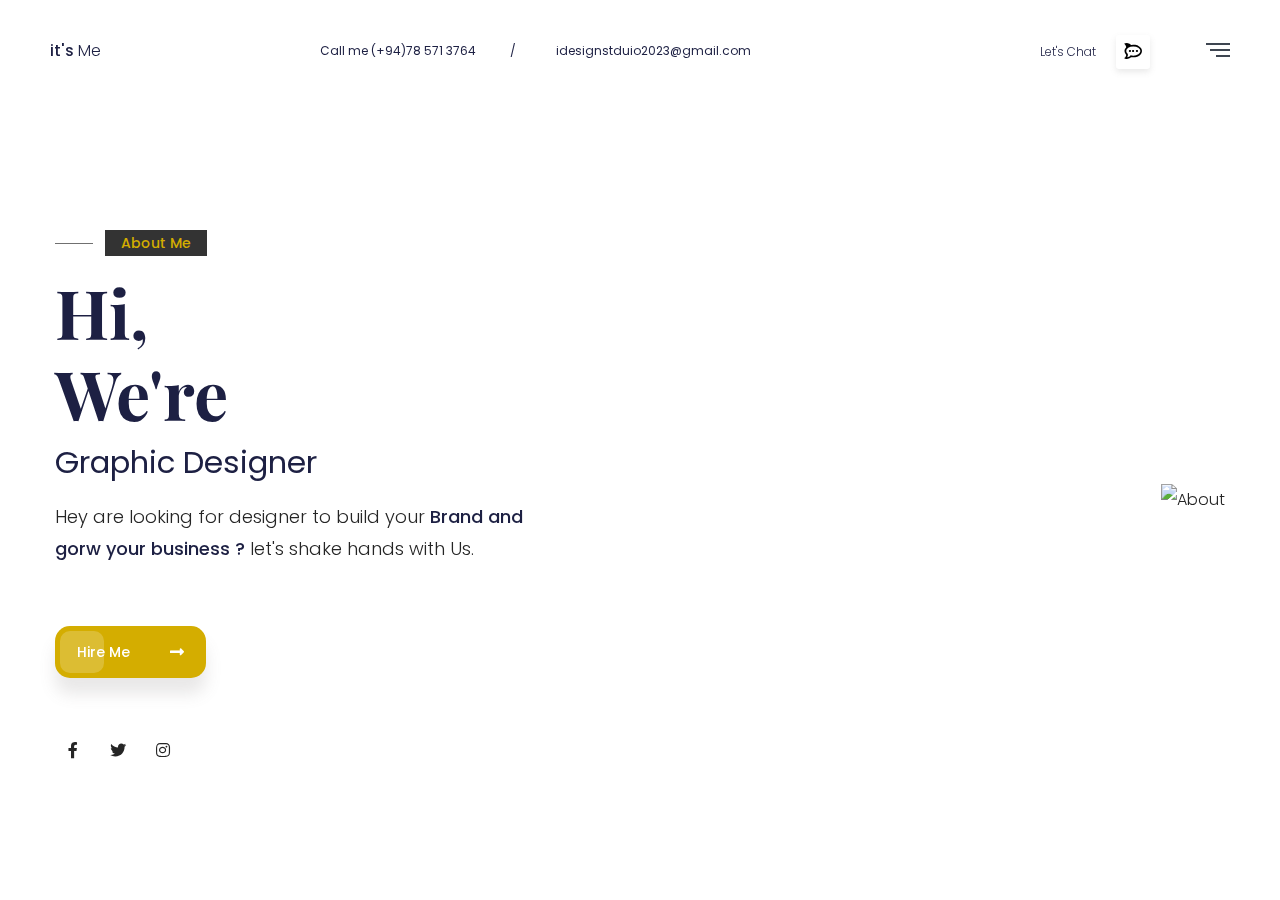
==== commit eafc3340: "Update index.html" ====
--- a/index.html
+++ b/index.html
@@ -1,4 +1,4 @@
-n<!DOCTYPE html>
+<!DOCTYPE html>
 <html lang="zxx">
 
 <head>
@@ -42,7 +42,7 @@
         <header id="header" class="header">
             <div class="container-fluid">
                 <div class="brand">
-                    <a href="#About" class="brand-name"><b>iDesign</b> Studioz</a>
+                    <a href="#About" class="brand-name"><b>it's</b> Me</a>
                 </div>
                 <div class="lets-chat">
                     <span>Let's Chat</span>
@@ -249,7 +249,7 @@
                                             <h6>Designs of 2 Years</h6>
                                         </div>
                                         <div class="success-box">
-                                            <span class="count-text plus" data-speed="3000" data-stop="49+">0</span>
+                                            <span class="count-text plus" data-speed="3000" data-stop="49">0</span>
                                             <h6>Satisfied Clients</h6>
                                         </div>
                                     </div>
@@ -381,6 +381,10 @@
                           <div id="preloader"></div>
                           <a href="#" class="back-to-top d-flex align-items-center justify-content-center"><i class="bi bi-arrow-up-short"></i></a>
                         
+
+
+
+
 
 
 
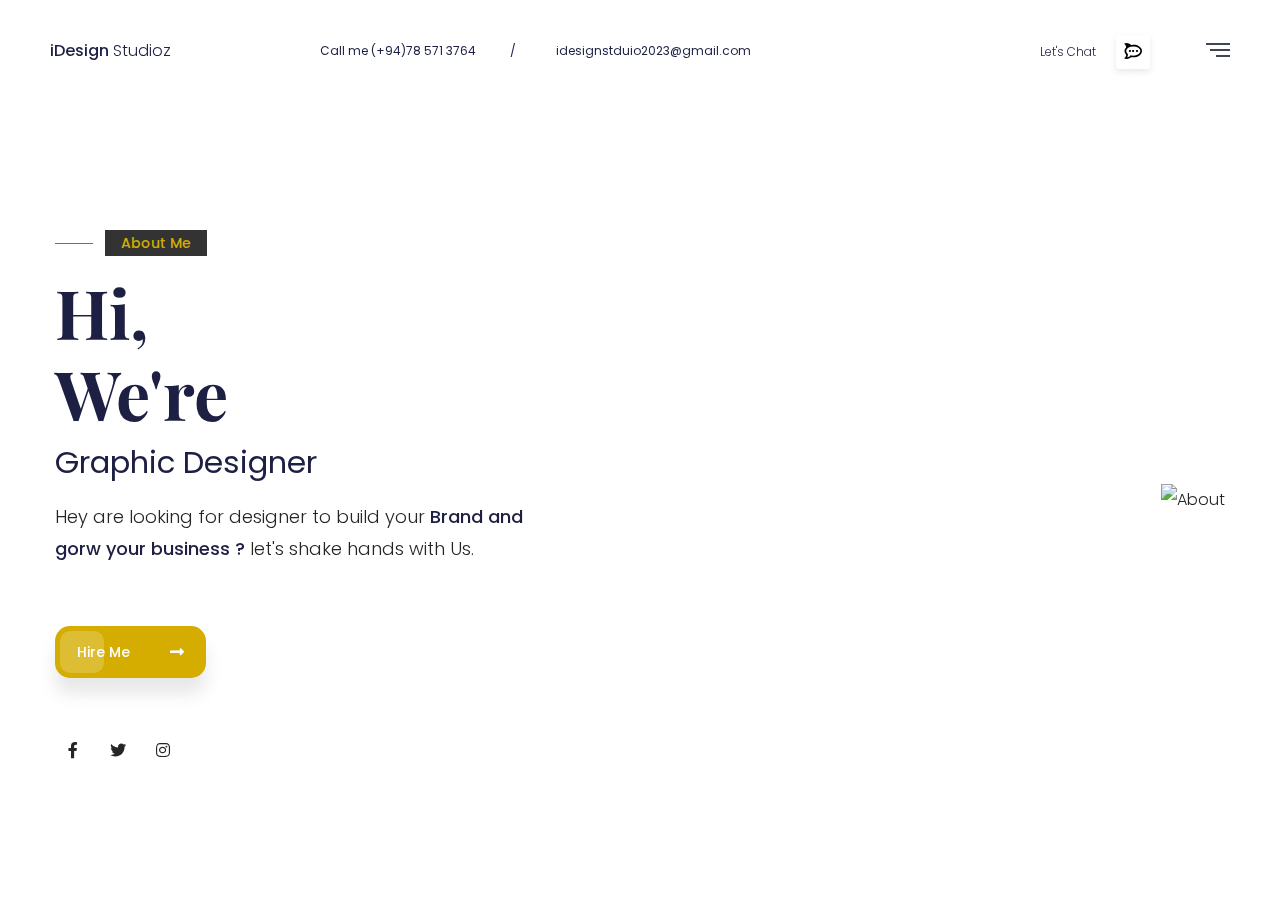
==== commit bbfdf2db: "Update index.html" ====
--- a/index.html
+++ b/index.html
@@ -10,7 +10,7 @@
     <meta name="viewport" content="width=device-width, initial-scale=1, shrink-to-fit=no" />
 
     <!--====== Title ======-->
-    <title>iDesign Studioz || Home</title>
+    <title>iDesign Studioz</title>
     <!--====== Favicon Icon ======-->
     <link rel="shortcut icon" href="assets/images/favicon.png" type="image/x-icon">
     <!--====== Google Fonts ======-->
@@ -42,7 +42,7 @@
         <header id="header" class="header">
             <div class="container-fluid">
                 <div class="brand">
-                    <a href="#About" class="brand-name"><b>it's</b> Me</a>
+                    <a href="#About" class="brand-name"><b>iDesign</b> Studioz</a>
                 </div>
                 <div class="lets-chat">
                     <span>Let's Chat</span>
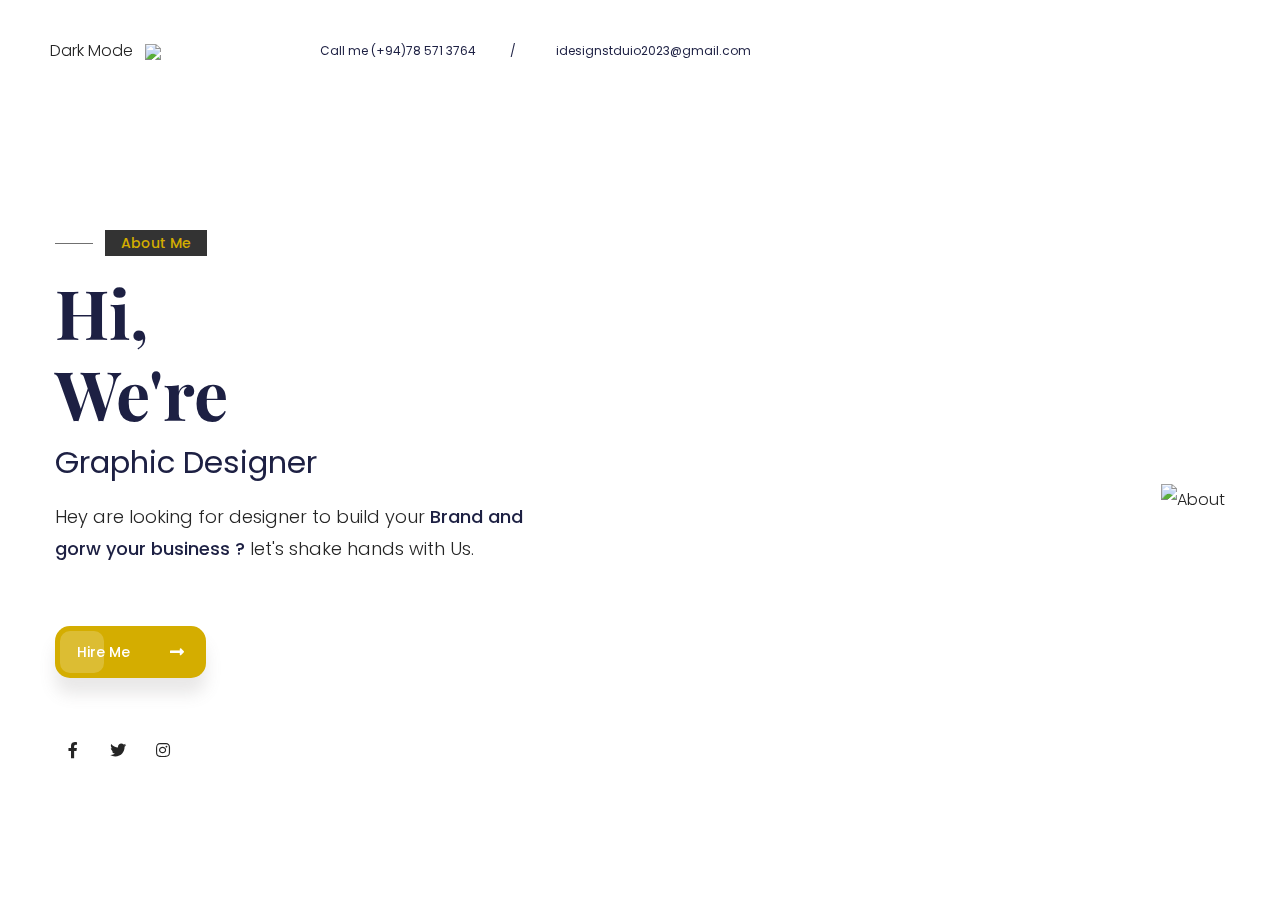
==== commit c1259bda: "Update index.html" ====
--- a/index.html
+++ b/index.html
@@ -10,7 +10,7 @@
     <meta name="viewport" content="width=device-width, initial-scale=1, shrink-to-fit=no" />
 
     <!--====== Title ======-->
-    <title>iDesign Studioz</title>
+    <title>iDesign Studioz || Home</title>
     <!--====== Favicon Icon ======-->
     <link rel="shortcut icon" href="assets/images/favicon.png" type="image/x-icon">
     <!--====== Google Fonts ======-->
@@ -42,34 +42,11 @@
         <header id="header" class="header">
             <div class="container-fluid">
                 <div class="brand">
-                    <a href="#About" class="brand-name"><b>iDesign</b> Studioz</a>
-                </div>
-                <div class="lets-chat">
-                    <span>Let's Chat</span>
-                    <button><i class="fab fa-rocketchat"></i></button>
-                </div>
-                <button class="nav-toggle-btn a-nav-toggle">
-                    <span class="hamburger">
-                        <span class="top-bun"></span>
-                        <span class="meat"></span>
-                        <span class="bottom-bun"></span>
-                    </span>
-                </button>
-                <div class="hide-menu a-nav-toggle"></div>
-                <div class="menu">
-                    <div class="menu-lang">
-                        <a href="#" class="menu-lang-item active">Eng.</a>
-                    </div>
-                    <div class="menu-main mt-100" id="accordion">
-                        <ul id="menuMain">
-                            <li data-menuanchor="About" class="active"><a href="#About">About</a></li>
-                            <li data-menuanchor="Services"><a href="#Services">Services</a></li>
-                            <li data-menuanchor="Skills"><a href="#Skills">Skills</a></li>
-                            <li data-menuanchor="Portfolio"><a href="#Portfolio">Portfolio</a></li>
-                            <li data-menuanchor="Weapons"><a href="#Weapons">Weapons</a></li>
-                            <li data-menuanchor="Contact"><a href="#Contact">Contact</a></li>
-                        </ul>
-                    </div>
+                    <a href="index-dark.html" class="them-btn mt-05 rmt-05 animate-element delay9 fadeInUp">Dark Mode&nbsp;&nbsp;&nbsp;<img src="assets/images/moon.png" id="icon"></i></a>
+                                        
+
+                    </div>
+                    
                     <div class="menu-ornament"></div>
                 </div>
             </div>
@@ -365,45 +342,12 @@
                                     </div>
                                 </div>
                            </div>
-                           <div class="footer-contact text-center mb-35">
-                               <div class="section-title mb-30 animate-element delay8 fadeInUp">
-                        <footer id="footer">
-                            <div class="container">
-                              <h3>Isitha Sanjana</h3>
-                              <p>Welcome to iDesign Studioz</p>
-                        
-                              <div class="copyright">
-                                &copy; Copyright <strong><span>iDesign Studioz</span></strong>. All Rights Reserved
-                              </div>
-                            </div>
-                          </footer><!-- End Footer -->
-                        
-                          <div id="preloader"></div>
-                          <a href="#" class="back-to-top d-flex align-items-center justify-content-center"><i class="bi bi-arrow-up-short"></i></a>
-                        
-
-
-
-
-
-
-
-                    </div>
+                    
+                        </div>
                 </div>
             </div>
         </div>
-        <div class="container-fliuid">
-            <div class="progress-nav">
-                <ul id="menu">
-                    <li data-menuanchor="About" class="active"></li>
-                    <li data-menuanchor="Services"></li>
-                    <li data-menuanchor="Skills"></li>
-                    <li data-menuanchor="Portfolio"></li>
-                    <li data-menuanchor="Weapons"></li>
-                    <li data-menuanchor="Contact"></li>
-                </ul>
-            </div>
-        </div>
+
     </div>
     
     <!--====== Jquery ======-->
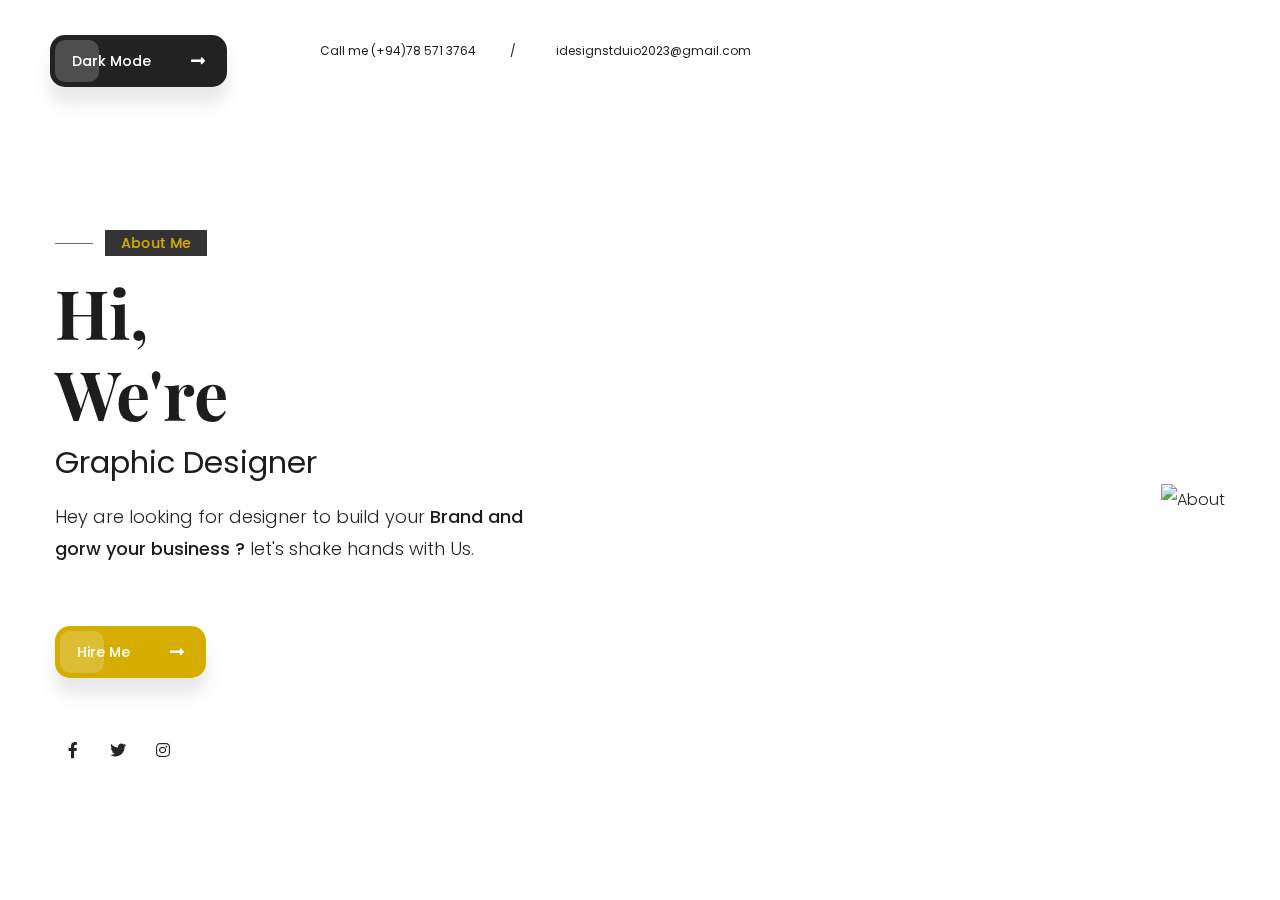
==== commit ba281c1b: "Update index.html" ====
--- a/index.html
+++ b/index.html
@@ -42,7 +42,7 @@
         <header id="header" class="header">
             <div class="container-fluid">
                 <div class="brand">
-                    <a href="index-dark.html" class="them-btn mt-05 rmt-05 animate-element delay9 fadeInUp">Dark Mode&nbsp;&nbsp;&nbsp;<img src="assets/images/moon.png" id="icon"></i></a>
+                    <a href="index-dark.html" class="them-btn mt-05 rmt-05 animate-element delay9 fadeInUp">Dark Mode <i class="fas fa-long-arrow-alt-right"></i></a>
                                         
 
                     </div>
--- a/assets/css/style.css
+++ b/assets/css/style.css
@@ -41,7 +41,7 @@
 :root {
     scroll-behavior: auto;
     --base-color: #252525;
-    --heading-color: #1D2043;
+    --heading-color: #1d1d1d;
     --primary-color: #d4ad00;
     --light-color: #FAFAFA;
     --base-font: 'Poppins', sans-serif;
@@ -99,7 +99,7 @@
 
 ::selection {
     background-color: #fcf1e7;
-    color: #1f2044;
+    color: #1a1a1a;
     text-shadow: none
 }
 
@@ -111,7 +111,7 @@
 
 ::-moz-selection {
     background-color: #fcf1e7;
-    color: #1f2044;
+    color: #141414;
     text-shadow: none
 }
 
@@ -926,7 +926,7 @@
 /****************************************************** */
 .service-inner-images {
     position: relative;
-    max-width: 600px;
+    max-width: 500px;
 }
 
 .service-inner-images .shape-one {
@@ -961,15 +961,15 @@
 }
 
 .service-item .icon {
-    height: 60px;
-    width: 60px;
+    height: 70px;
+    width: 70px;
     flex: none;
     transition: 0.5s;
-    line-height: 80px;
-    border-radius: 10%;
+    line-height: 70px;
+    border-radius: 30%;
     text-align: center;
     margin-right: 15px;
-    background: #ffffff;
+    background: #ffffff00;
 }
 
 .service-item h4 {
@@ -1644,11 +1644,11 @@
 /****************** 16. Dark Version ****************** */
 /****************************************************** */
 .dark-body {
-    --light-color: #32324C;
+    --light-color: #222222;
 }
 
 .dark-body .pp-scrollable:not(.slide-light) {
-    background: #3C3B5A;
+    background: #222222;
 }
 
 .dark-body h1,
@@ -1941,4 +1941,120 @@
     visibility: visible;
     opacity: 1;
   }
-  +  
+
+
+  #icon{
+    width: 25px;
+    cursor: progress;
+  } 
+
+
+  
+/** Button styles */
+.them-btn, a.them-btn {
+    z-index: 1;
+    color: white;
+    font-size: 14px;
+    cursor: pointer;
+    font-weight: 500;
+    transition: 0.5s;
+    position: relative;
+    text-align: center;
+    padding: 10px 22px;
+    border-radius: 15px;
+    align-items: center;
+    display: inline-flex;
+    justify-content: center;
+    text-transform: capitalize;
+    background: #222222;
+    box-shadow: 0 16px 16px rgba(116, 113, 113, 0.16);
+}
+
+.them-btn:before,
+a.them-btn:before {
+    content: '';
+    width: 44px;
+    z-index: -1;
+    left: 5px;
+    opacity: 0.2;
+    transition: 0.75s;
+    background: white;
+    position: absolute;
+    border-radius: 10px;
+    height: calc(100% - 10px);
+}
+
+.them-btn i,
+a.them-btn i {
+    font-size: 16px;
+    transition: 0.5s;
+    margin-left: 40px;
+}
+
+.them-btn:hover:before,
+a.them-btn:hover:before {
+    left: calc(100% - 49px);
+}
+
+.them-btn:hover i,
+a.them-btn:hover i {
+    margin-left: 45px;
+    margin-right: -3px;
+}
+
+
+
+
+ 
+/** Button styles */
+.them2-btn, a.them2-btn {
+    z-index: 1;
+    color: rgb(31, 31, 31);
+    font-size: 14px;
+    cursor: pointer;
+    font-weight: 500;
+    transition: 0.5s;
+    position: relative;
+    text-align: center;
+    padding: 10px 22px;
+    border-radius: 15px;
+    align-items: center;
+    display: inline-flex;
+    justify-content: center;
+    text-transform: capitalize;
+    background: white;
+    box-shadow: 0 16px 16px rgba(116, 113, 113, 0.16);
+}
+
+.them2-btn:before,
+a.them2-btn:before {
+    content: '';
+    width: 44px;
+    z-index: -1;
+    left: 5px;
+    opacity: 0.2;
+    transition: 0.75s;
+    background: rgb(36, 36, 36);
+    position: absolute;
+    border-radius: 10px;
+    height: calc(100% - 10px);
+}
+
+.them2-btn i,
+a.them2-btn i {
+    font-size: 16px;
+    transition: 0.5s;
+    margin-left: 40px;
+}
+
+.them2-btn:hover:before,
+a.them2-btn:hover:before {
+    left: calc(100% - 49px);
+}
+
+.them2-btn:hover i,
+a.them2-btn:hover i {
+    margin-left: 45px;
+    margin-right: -3px;
+}
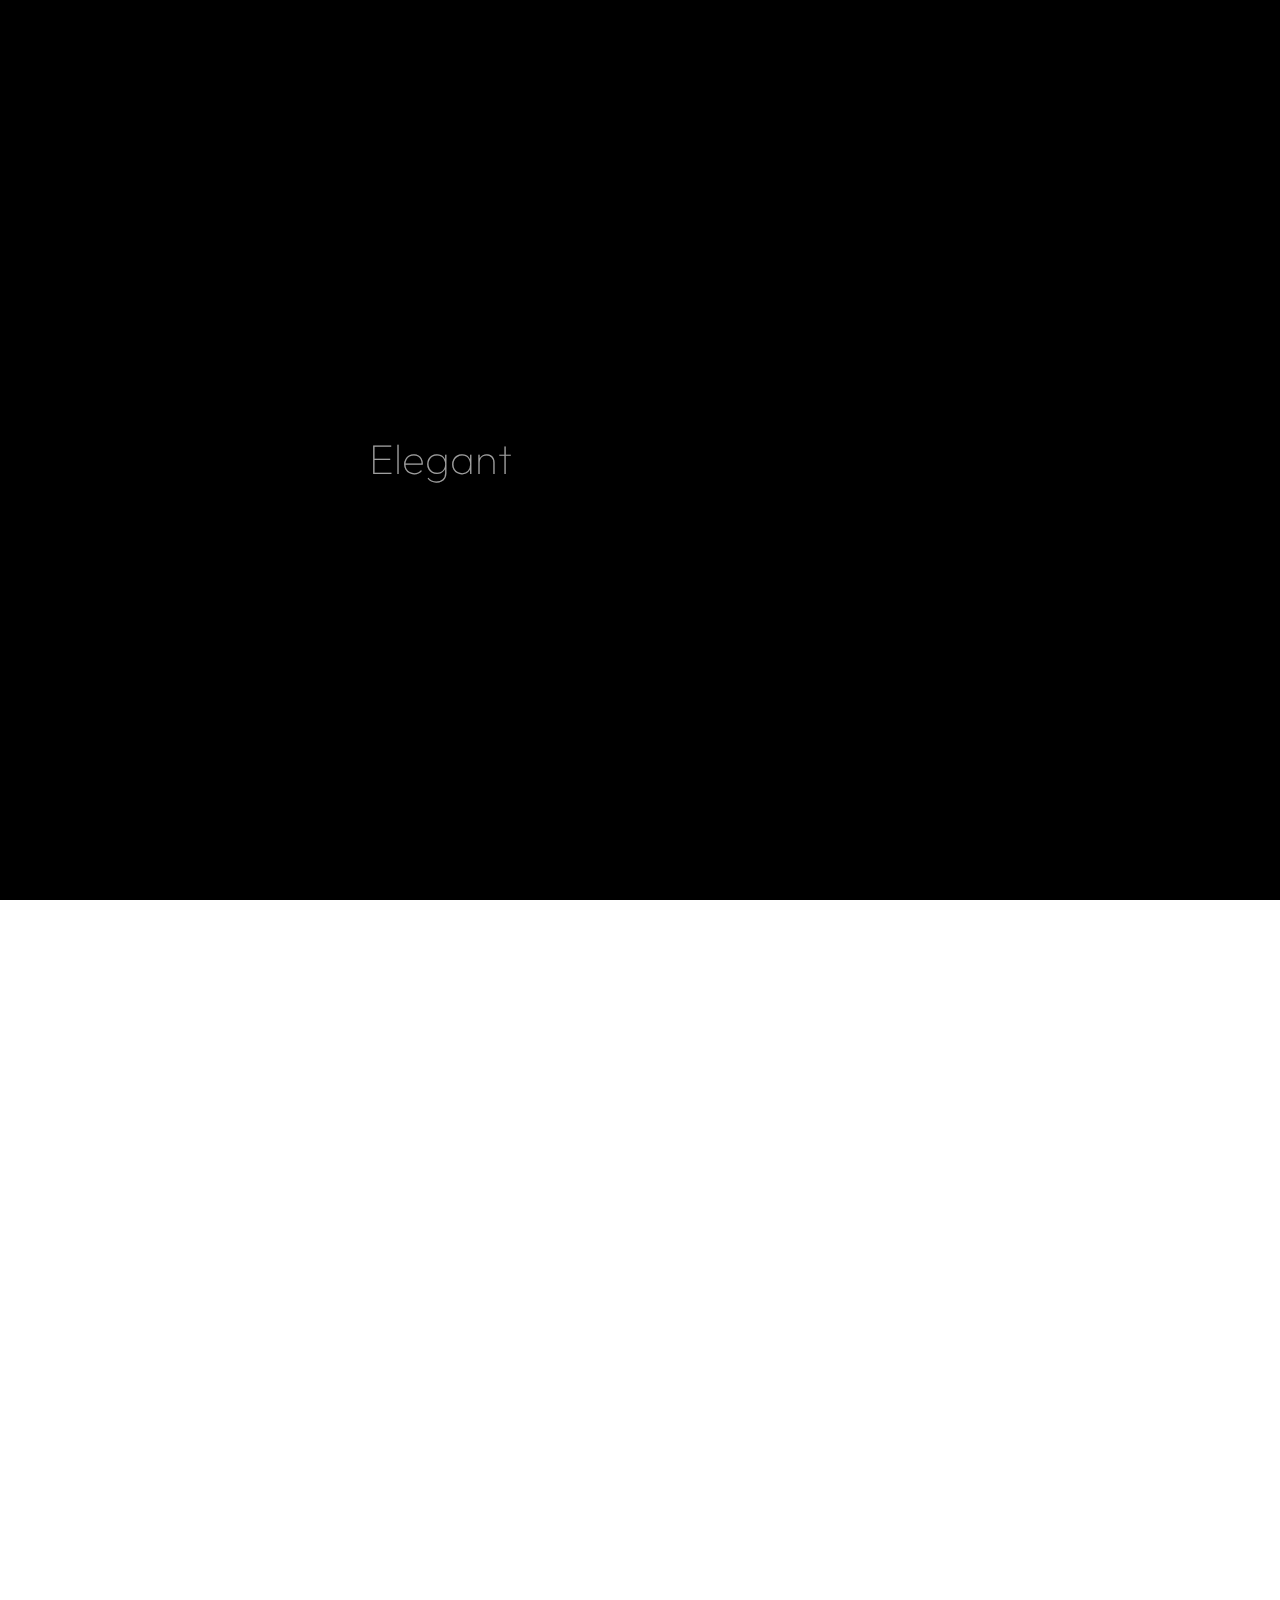
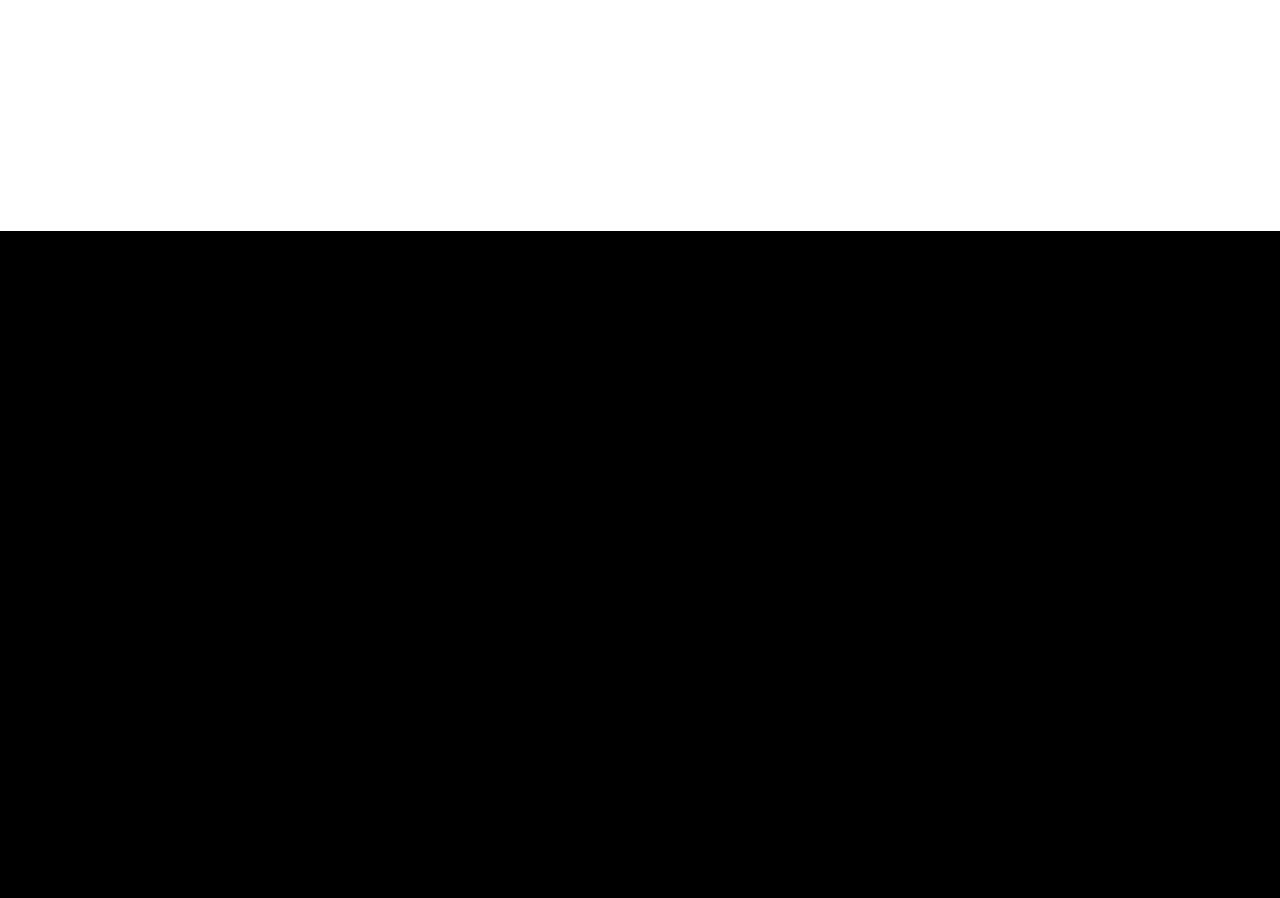
==== commit 84567cf6: "Rename home-1.html to index.html" ====
--- a/index.html
+++ b/index.html
@@ -2,372 +2,456 @@
 <html lang="zxx">
 
 <head>
-    <!--====== Required meta tags ======-->
-    <meta charset="utf-8" />
-    <meta http-equiv="x-ua-compatible" content="ie=edge" />
-    <meta name="description" content="" />
-    <meta name="author" content="WebTend">
-    <meta name="viewport" content="width=device-width, initial-scale=1, shrink-to-fit=no" />
-
-    <!--====== Title ======-->
-    <title>iDesign Studioz || Home</title>
-    <!--====== Favicon Icon ======-->
-    <link rel="shortcut icon" href="assets/images/favicon.png" type="image/x-icon">
-    <!--====== Google Fonts ======-->
-    <link href="https://fonts.googleapis.com/css2?family=Playfair+Display:wght@700&family=Poppins:wght@300;400;500&display=swap" rel="stylesheet">
-    <!--====== FontAwesome ======-->
-    <link href="assets/css/fontawesome.5.9.0.min.css" rel="stylesheet">
-    <!--====== Bootstrap ======-->
-    <link href="assets/css/bootstrap-4.5.3.min.css" rel="stylesheet">
-    <!--====== Spacing ======-->
-    <link href="assets/css/spacing.min.css" rel="stylesheet">
-    <!--====== PagePiling ======-->
-    <link href="assets/css/jquery.pagepiling.css" rel="stylesheet">
-    <!--====== Slick Slider ======-->
-    <link href="assets/css/slick.min.css" rel="stylesheet">
-    <!--====== Animate CSS ======-->
-    <link href="assets/css/animate.min.css" rel="stylesheet">
-    <!--====== Main css ======-->
-    <link rel="stylesheet" href="assets/css/style.css">
-    <!--====== Responsive css ======-->
-    <link rel="stylesheet" href="assets/css/responsive.css">
+
+    <meta charset="UTF-8">
+    <meta name="viewport" content="width=device-width, initial-scale=1.0">
+    <meta http-equiv="X-UA-Compatible" content="ie=edge">
+
+    <!-- bootstrap grid css -->
+    <link rel="stylesheet" href="css/plugins/bootstrap-grid.css">
+    <!-- font awesome css -->
+    <link rel="stylesheet" href="css/plugins/font-awesome.min.css">
+    <!-- swiper css -->
+    <link rel="stylesheet" href="css/plugins/swiper.min.css">
+     <!-- swiper js -->
+     <link rel="stylesheet" href="js/plugins/swiper.min.js">
+    <!-- fancybox css -->
+    <link rel="stylesheet" href="css/plugins/fancybox.min.css">
+    <!-- ashley scss -->
+    <link rel="stylesheet" href="css/style.css">
+    <!-- page name -->
+    <title>Isitha</title>
 </head>
 
-<body class="body-piling">
-    <div class="wrapper">
-       
-        <!-- Preloader -->
-        <div class="preloader"></div>
+<body>
+
+    
+    <!-- wrapper -->
+    <div class="mil-wrapper" id="top">
+
+        <!-- cursor -->
+        <div class="mil-ball">
+            <span class="mil-icon-1">
+                <svg viewBox="0 0 128 128">
+                    <path d="M106.1,41.9c-1.2-1.2-3.1-1.2-4.2,0c-1.2,1.2-1.2,3.1,0,4.2L116.8,61H11.2l14.9-14.9c1.2-1.2,1.2-3.1,0-4.2	c-1.2-1.2-3.1-1.2-4.2,0l-20,20c-1.2,1.2-1.2,3.1,0,4.2l20,20c0.6,0.6,1.4,0.9,2.1,0.9s1.5-0.3,2.1-0.9c1.2-1.2,1.2-3.1,0-4.2	L11.2,67h105.5l-14.9,14.9c-1.2,1.2-1.2,3.1,0,4.2c0.6,0.6,1.4,0.9,2.1,0.9s1.5-0.3,2.1-0.9l20-20c1.2-1.2,1.2-3.1,0-4.2L106.1,41.9	z" />
+                </svg>
+            </span>
+            <div class="mil-more-text">More</div>
+            <div class="mil-choose-text">Сhoose</div>
+        </div>
+        <!-- cursor end -->
+
+        <!-- preloader -->
+        <div class="mil-preloader">
+            <div class="mil-preloader-animation">
+                <div class="mil-pos-abs mil-animation-1">
+                    <p class="mil-h3 mil-muted mil-thin">Elegant</p>
+                    <p class="mil-h3 mil-muted">Creative</p>
+                    <p class="mil-h3 mil-muted mil-thin">Excellence</p>
+                </div>
+                <div class="mil-pos-abs mil-animation-2">
+                    <div class="mil-reveal-frame">
+                        <p class="mil-reveal-box"></p>
+                        <p class="mil-h3 mil-muted mil-thin">Isitha.lk</p>
+                    </div>
+                </div>
+            </div>
+        </div>
+        <!-- preloader end -->
+
+        <!-- scrollbar progress -->
+        <div class="mil-progress-track">
+            <div class="mil-progress"></div>
+        </div>
+        <!-- scrollbar progress end -->
+
+        <!-- menu -->
+        <div class="mil-menu-frame">
+            <!-- frame clone -->
+            <div class="mil-frame-top">
+                <a href="home-1.html" class="mil-logo">I.</a>
+                <div class="mil-menu-btn">
+                    <span></span>
+                </div>
+            </div>
+            <!-- frame clone end -->
+            <div class="container">
+                <div class="mil-menu-content">
+                    <div class="row">
+                        <div class="col-xl-5">
+
+                            <nav class="mil-main-menu" id="swupMenu">
+                                <ul>
+                                    <li class="mil-has-children mil-active">
+                                        <a href="#.">Homepage</a>
+                                        <ul>
+                               
+                            </nav>
+
+                        </div>
+                        <div class="col-xl-7">
+
+                            <div class="mil-menu-right-frame">
+                                <div class="mil-animation-in">
+                                    <div class="mil-animation-frame">
+                                        <div class="mil-animation mil-position-1 mil-scale" data-value-1="2" data-value-2="2"></div>
+                                    </div>
+                                </div>
+                                <div class="mil-menu-right">
+                                    <div class="row">
+                                        <div class="col-lg-8 mil-mb-60">
+
+
+                                        </div>
+                                        <div class="col-lg-4 mil-mb-60">
+
+                                            <h6 class="mil-muted mil-mb-30">Useful links</h6>
+
+                                            <ul class="mil-menu-list">
+                                                <li><a href="#." class="mil-light-soft">Privacy Policy</a></li>
+                                                <li><a href="#." class="mil-light-soft">Terms and conditions</a></li>
+                                                <li><a href="#." class="mil-light-soft">Cookie Policy</a></li>
+                                                <li><a href="#." class="mil-light-soft">Careers</a></li>
+                                            </ul>
+
+                                        </div>
+                                    </div>
+                                    <div class="mil-divider mil-mb-60"></div>
+                                    <div class="row justify-content-between">
+
+                                        <div class="col-lg-4 mil-mb-60">
+
+                                            <h6 class="mil-muted mil-mb-30">Sri Lanka</h6>
+
+                                            <p class="mil-light-soft mil-up">94/5 Atigala Mawatha, Kolomunna, Piliyandala. <span class="mil-no-wrap">+51 174 705 812</span></p>
+
+                                        </div>
+                                        
+                                    </div>
+                                </div>
+                            </div>
+
+                        </div>
+                    </div>
+                </div>
+            </div>
+        </div>
+        <!-- menu -->
         
-        <header id="header" class="header">
-            <div class="container-fluid">
-                <div class="brand">
-                    <a href="index-dark.html" class="them-btn mt-05 rmt-05 animate-element delay9 fadeInUp">Dark Mode <i class="fas fa-long-arrow-alt-right"></i></a>
-                                        
-
-                    </div>
-                    
-                    <div class="menu-ornament"></div>
-                </div>
-            </div>
-        </header>
-        <div id="content">
-            <div class="a-pagepiling full-page">
-                <div class="section pp-scrollable slide slide-about a-slide-typed" data-name="about">
-                    <div class="slide-container">
+        <!-- curtain -->
+        <div class="mil-curtain"></div>
+        <!-- curtain end -->
+
+        <!-- frame -->
+        <div class="mil-frame">
+            <div class="mil-frame-top">
+                <a href="home-1.html" class="mil-logo"> I.</a>
+                <div class="mil-menu-btn">
+                    <span></span>
+                </div>
+            </div>
+            <div class="mil-frame-bottom">
+                <div class="mil-current-page"></div>
+                <div class="mil-back-to-top">
+                    <a href="#top" class="mil-link mil-dark mil-arrow-place">
+                        <span>Back to top</span>
+                    </a>
+                </div>
+            </div>
+        </div>
+        <!-- frame end -->
+
+        <!-- content -->
+        <div class="mil-content">
+            <div id="swupMain" class="mil-main-transition">
+
+                <!-- banner -->
+                <section class="mil-banner mil-dark-bg">
+                    <div class="mi-invert-fix">
+                        <div class="mil-animation-frame">
+                            <div class="mil-animation mil-position-1 mil-scale" data-value-1="7" data-value-2="1.6"></div>
+                            <div class="mil-animation mil-position-2 mil-scale" data-value-1="4" data-value-2="1"></div>
+                            <div class="mil-animation mil-position-3 mil-scale" data-value-1="1.2" data-value-2=".1"></div>
+                        </div>
+
+                        <div class="mil-gradient"></div>
+
                         <div class="container">
-                            <div class="number-email-cv">
-                                <ul class="number-email">
-                                    <li>Call me <a href="callto:(+94)78 571 3764">(+94)78 571 3764</a></li>
-                                    <li><a href="mailto:idesignstduio2023@gmail.com">idesignstduio2023@gmail.com</a></li>
-                                </ul>
-                            </div>
-                            <div class="row align-items-center">
-                                <div class="col-lg-5">
-                                    <div class="about-content pt-100 rpt-0 animate-element delay5 fadeInUp">
-                                        <span class="sub-title mb-15 animate-element delay3 fadeInUp">About Me</span>
-                                        <h1 class="slide-title animate-element delay5 fadeInUp">Hi,<br> We're <span class="text-typed a-typed a-typed-about" data-text="iDesign Studioz"></span></h1>
-                                        <h3 class="animate-element delay7 fadeInUp">Graphic Designer</h3>
-                                        <p class="animate-element delay8 fadeInUp">Hey are looking for designer to build your <b>Brand and gorw your business ?</b>  let's shake hands with Us.</p>
-                                        <a href="mailto:idesignstduio2023@gmail.com" class="theme-btn mt-45 rmt-25 animate-element delay9 fadeInUp">hire me <i class="fas fa-long-arrow-alt-right"></i></a>
-                                        <div class="social-style-one mt-55 rmt-35 animate-element delay10 fadeInUp">
-                                            <a href="#"><i class="fab fa-facebook-f"></i></a>
-                                            <a href="#"><i class="fab fa-twitter"></i></a>
-                                            <a href="#"><i class="fab fa-instagram"></i></a>
-                                        </div>
-                                    </div>
-                                </div>
-                                <div class="col-lg-7">
-                                    <div class="about-image pt-100 rpt-50 text-lg-right">
-                                        <div class="about-inner-images">
-                                            <img class="animate-element delay7 fadeInUp" src="assets/images/about/about.jpg" alt="About">
-                                            </div>
-                                    </div>
-                                </div>
-                            </div>
-                        </div>
-                    </div>
-                </div>
-                <div class="section pp-scrollable slide slide-services slide-light slide-services a-slide-typed" data-name="services">
-                    <div class="slide-container">
-                        <div class="container">
-                            <div class="row align-items-center">
-                                <div class="col-lg-7">
-                                    <div class="service-image animate-element delay4 fadeInUp">
-                                        <span class="sub-title mb-75">Services</span>
-                                        <div class="service-inner-images">
-                                            <img src="assets/images/services/services.png" alt="Service">
-                                            <img class="shape-one animate-element delay6 bounceIn" src="assets/images/services/shape-one.png" alt="shape">
-                                            <img class="shape-two animate-element delay8 bounceIn" src="assets/images/services/shape-two.png" alt="shape">
-                                        </div>
-                                    </div>
-                                </div>
-                                <div class="col-lg-5">
-                                    <div class="service-content pt-100 rpt-55 animate-element delay5 fadeInUp">
-                                        <div class="section-title mb-25">
-                                            <h2 class="slide-title animate-element delay5 fadeInUp">What <span class="text-typed a-typed a-typed-services" data-text="Services"></span> i provde to my clients in here.</h2>
-                                        </div>
-                                        <p class="animate-element delay6 fadeInUp">At iDesign Studioz, we believe in transforming ideas into visually compelling realities. Our suite of services is crafted to meet the diverse needs of our clients, blending creativity with functionality. Here's how iDesign Studioz can bring your vision to life:<b>services.</b></p>
-                                        <div class="our-services animate-element delay8 fadeInUp">
-                                            <div class="service-item">
-                                                <div class="icon">
-                                                    <img src="assets/images/services/brand.png" alt="Icon">
-                                                </div>
-                                                <h4>Branding</h4>
-                                            </div>
-                                            <div class="service-item">
-                                                <div class="icon">
-                                                    <img src="assets/images/services/curve.png" alt="Icon">
-                                                </div>
-                                                <h4>Graphic Design</h4>
-                                            </div>
-                                            <div class="service-item">
-                                                <div class="icon">
-                                                    <img src="assets/images/services/video.png" alt="Icon">
-                                                </div>
-                                                <h4>Video Editings</h4>
-                                            </div>
-                                            <div class="service-item">
-                                                <div class="icon">
-                                                    <img src="assets/images/services/logo.png" alt="Icon">
-                                                </div>
-                                                <h4>Logo Designs</h4>
-                                            </div>
-                                        </div>
-                                    </div>
-                                </div>
-                            </div>
-                        </div>
-                    </div>
-                </div>
-                <div class="section pp-scrollable slide slide-skills a-slide-typed" data-name="skills">
-                    <div class="slide-container">
-                        <div class="container">
-                           <div class="row align-items-center">
-                                <div class="col-lg-5">
-                                    <div class="skill-content animate-element delay5 fadeInUp">
-                                        <div class="section-title mb-25">
-                                            <span class="sub-title mb-45">Skills</span>
-                                            <h2 class="slide-title animate-element delay5 fadeInUp">As a Designer i am good at fit with few <span class="text-typed a-typed a-typed-skills" data-text="skills."></span></h2>
-                                        </div>
-                                        <p class="animate-element delay6 fadeInUp">All desigener have good skills to make sure satisfied their clints, As a designer I am also specialised few <b>skills.</b></p>
-                                        <div class="bar-list a-progressbar pt-5 animate-element delay9 fadeInUp">
-                                            <div class="bar-item">
-                                                <div class="row">
-                                                    <div class="col bar-item-title">Photoshop</div>
-                                                    <div class="col-auto text-right bar-item-value">95%</div>
-                                                </div>
-                                                <div class="progress">
-                                                    <div class="progress-bar" role="progressbar" aria-valuenow="95" aria-valuemin="0" aria-valuemax="100"></div>
-                                                </div>
-                                            </div>
-                                            <div class="bar-item">
-                                                <div class="row">
-                                                    <div class="col bar-item-title">Premiere Pro</div>
-                                                    <div class="col-auto text-right bar-item-value">85%</div>
-                                                </div>
-                                                <div class="progress">
-                                                    <div class="progress-bar" role="progressbar" aria-valuenow="85" aria-valuemin="0" aria-valuemax="100"></div>
-                                                </div>
-                                            </div>
-                                            <div class="bar-item">
-                                                <div class="row">
-                                                    <div class="col bar-item-title">illustration</div>
-                                                    <div class="col-auto text-right bar-item-value">65%</div>
-                                                </div>
-                                                <div class="progress">
-                                                    <div class="progress-bar" role="progressbar" aria-valuenow="65" aria-valuemin="0" aria-valuemax="100"></div>
-                                                </div>
-                                            </div>
-                                            <div class="bar-item">
-                                                <div class="row">
-                                                    <div class="col bar-item-title">After Effects</div>
-                                                    <div class="col-auto text-right bar-item-value">55%</div>
-                                                </div>
-                                                <div class="progress">
-                                                    <div class="progress-bar" role="progressbar" aria-valuenow="55" aria-valuemin="0" aria-valuemax="100"></div>
-                                                </div>
-                                            </div>
-                                        </div>
-                                    </div>
-                                </div>
-                                <div class="col-lg-7">
-                                    <div class="skill-image pt-55 text-lg-right animate-element delay4 fadeInUp">
-                                        <div class="skill-images-inner">
-                                            <img src="assets/images/skills/skills.png" alt="Skills">
-                                            <img class="shape-one animate-element delay6 bounceIn" src="assets/images/skills/shape-one.png" alt="shape">
-                                            <img class="shape-two animate-element delay8 bounceIn" src="assets/images/skills/shape-two.png" alt="shape">
-                                        </div>
-                                    </div>
-                                </div>
-                            </div>
-                        </div>
-                    </div>
-                </div>
-
-
-                <div class="section pp-scrollable slide slide-portfolio a-slide-typed" data-name="portfolio">
-                    <div class="slide-container">
-                        <div class="container">
-                           <div class="row align-items-center justify-content-between mb-25">
-                                <div class="col-xl-5 col-lg-6">
-                                    <div class="portfolio-content">
-                                        <div class="section-title mb-35">
-                                            <span class="sub-title mb-45 animate-element delay5 fadeInUp">Portfolio</span>
-                                            <h2 class="slide-title animate-element delay6 fadeInUp">Some of my Creative <span class="text-typed a-typed a-typed-portfolio" data-text="Works."></span></h2>
-                                        </div>
-                                        <p class="animate-element delay7 fadeInUp">As a designer I have been working few years in this sector, and i have complted lot's of project <b><a href="#">see here.</a></b></p>
-                                     </div>
-                                </div>
-                                <div class="col-xl-5 col-lg-6">
-                                    <div class="counter-wrap rmb-15 animate-element delay9 fadeInUp">
-                                        <div class="success-box">
-                                            <span class="count-text lass-than-ten" data-speed="3000" data-stop="524">0</span>
-                                            <h6>Designs of 2 Years</h6>
-                                        </div>
-                                        <div class="success-box">
-                                            <span class="count-text plus" data-speed="3000" data-stop="49">0</span>
-                                            <h6>Satisfied Clients</h6>
-                                        </div>
-                                    </div>
-                                </div>
-                            </div>
-                            <div class="portfolio-wrap">
-                                <div class="portfolio-item animate-element delay11 fadeInUp">
-                                    <img src="assets/images/portfolios/portfolio1.png" alt="Portfolio">
-                                </div>
-                                <div class="portfolio-item animate-element delay13 fadeInUp">
-                                    <img src="assets/images/portfolios/portfolio2.png" alt="Portfolio">
-                                </div>
-                                <div class="portfolio-item">
-                                    <img src="assets/images/portfolios/portfolio3.png" alt="Portfolio">
-                                </div>
-                                <div class="portfolio-item">
-                                    <img src="assets/images/portfolios/portfolio4.png" alt="Portfolio">
-                                </div>
-                                <div class="portfolio-item animate-element delay11 fadeInUp">
-                                    <img src="assets/images/portfolios/portfolio5.png" alt="Portfolio">
-                                </div>
-                                <div class="portfolio-item animate-element delay13 fadeInUp">
-                                    <img src="assets/images/portfolios/portfolio6.png" alt="Portfolio">
-                                </div>
-                                <div class="portfolio-item">
-                                    <img src="assets/images/portfolios/portfolio7.png" alt="Portfolio">
-                                </div>
-                                <div class="portfolio-item">
-                                    <img src="assets/images/portfolios/portfolio8.png" alt="Portfolio">
-                                </div>
-                            </div>
-                        </div>
-                    </div>
-                </div>
-                
-
-                <div class="section pp-scrollable slide slide-weapons a-slide-typed" data-name="weapons">
-                    <div class="slide-container">
-                        <div class="container">
-                           <div class="row align-items-center">
-                                <div class="col-lg-6">
-                                    <div class="weapons-content rmb-75 animate-element delay5 fadeInUp">
-                                        <div class="section-title mb-35">
-                                            <span class="sub-title mb-45">My Weapons</span>
-                                            <h2 class="slide-title animate-element delay5 fadeInUp">My <span class="text-typed a-typed a-typed-weapons" data-text="favorite tools"></span> which i Used Everyday in my life.</h2>
-                                        </div>
-                                        <p class="animate-element delay6 fadeInUp">I always loved those software that I use in my work, because I am very good at these, these are the main tools of my design  career those are help me for make sure my Clients satisfication.</p>
-                                        <a href="#About" class="read-more mt-15 animate-element delay8 fadeInUp">Lets See My Work Process <i class="fas fa-long-arrow-alt-right"></i></a>
-                                    </div>
-                                </div>
-                                <div class="col-lg-6">
-                                    <div class="weapons-images">
-                                        <div class="weapons-item one animate-element delay11 bounceIn">
-                                            <img src="assets/images/weapons/photoshop.png" alt="XD">
-                                        </div>
-                                        <div class="weapons-item two animate-element delay5 fadeInDown">
-                                            <img src="assets/images/weapons/xd.png" alt="XD">
-                                        </div>
-                                        <div class="weapons-item three animate-element delay6 fadeInUp">
-                                            <img src="assets/images/weapons/illustrator.png" alt="linkedin">
-                                        </div>
-                                        <div class="weapons-item four animate-element delay7 fadeInLeft">
-                                            <img src="assets/images/weapons/after-effects.png" alt="sketch">
-                                        </div>
-                                        <div class="weapons-item five animate-element delay8 fadeInRight">
-                                            <img src="assets/images/weapons/google.png" alt="google">
-                                        </div>
-                                        <div class="weapons-item six animate-element delay9 fadeInLeft">
-                                            <img src="assets/images/weapons/premiere-pro.png" alt="dribbble">
-                                        </div>
-                                        <div class="weapons-item seven animate-element delay10 fadeInUp">
-                                            <img src="assets/images/weapons/indesign.png" alt="skype">
-                                        </div>
-                                        <div class="weapons-item eight animate-element delay5 fadeInRight">
-                                            <img src="assets/images/weapons/photoshop-lightroom.png" alt="slack">
-                                        </div>
-                                    </div>
-                                </div>
-                            </div>
-                        </div>
-                    </div>
-                </div>
+                            <div class="mil-banner-content mil-up">
+
+                                <h1 class="mil-muted mil-mb-60">Shaping <span class="mil-thin">a Brighter</span><br>Future through design<span class="mil-thin">Today</span></h1>
+                                <div class="row">
+                                    <div class="col-md-7 col-lg-5">
+
+                                        <p class="mil-light-soft mil-mb-60">"Design is more than visuals—it's the bridge between dreams and reality. Welcome to a realm of endless creativity where together, we shape a better world.".</p>
+
+                                    </div>
+                                </div>
+
+                                <a href="services.html" target="_blank" class="mil-button mil-arrow-place mil-btn-space" >
+                                    <span>What we do</span>
+                                </a>
+
+                                <a href="portfolio-1.html" class="mil-link mil-muted mil-arrow-place">
+                                    <span>View works</span>
+                                </a>
+
+                                <div class="mil-circle-text">
+                                    <svg version="1.1" xmlns="http://www.w3.org/2000/svg" xmlns:xlink="http://www.w3.org/1999/xlink" x="0px" y="0px" viewBox="0 0 300 300" enable-background="new 0 0 300 300" xml:space="preserve" class="mil-ct-svg mil-rotate" data-value="360">
+                                        <defs>
+                                            <path id="circlePath" d="M 150, 150 m -60, 0 a 60,60 0 0,1 120,0 a 60,60 0 0,1 -120,0 " />
+                                        </defs>
+                                        <circle cx="150" cy="100" r="75" fill="none" />
+                                        <g>
+                                            <use xlink:href="#circlePath" fill="none" />
+                                            <text style="letter-spacing: 6.5px">
+                                                <!-- circle text -->
+                                                <textPath xlink:href="#circlePath">Scroll down - Scroll down - </textPath>
+                                            </text>
+                                        </g>
+                                    </svg>
+                                    <a href="#about" class="mil-button mil-arrow-place mil-icon-button mil-arrow-down"></a>
+                                </div>
+
+                            </div>
+                        </div>
+                    </div>
+                </section>
+                <!-- banner end -->
+
+                <!-- about -->
+                <section id="about">
+                    <div class="container mil-p-120-30">
+                        <div class="row justify-content-between align-items-center">
+                            <div class="col-lg-6 col-xl-5">
+
+                                <div class="mil-mb-90">
+                                    <h2 class="mil-up mil-mb-60">Discover <br>My <span class="mil-thin">Studio</span></h2>
+                                    <p class="mil-up mil-mb-30">At our design studio, we are a collective of talented individuals ignited by our unwavering passion for transforming ideas into reality. With a harmonious blend of diverse backgrounds and a vast array of skill sets, we join forces to create compelling solutions for our esteemed clients.</p>
+
+                                    <p class="mil-up mil-mb-60">Collaboration is at the heart of what we do. Our team thrives on the synergy that arises when unique perspectives converge, fostering an environment of boundless creativity. By harnessing our collective expertise, we produce extraordinary results that consistently surpass expectations.</p>
+
+                                    <div class="mil-about-quote">
+                                        <div class="mil-avatar mil-up">
+                                            <img src="\img\faces\customers\2.jpg" alt="Founder">
+                                        </div>
+                                        <h6 class="mil-quote mil-up">Passionately Creating <span class="mil-thin">Design Wonders:</span> Unleashing <span class="mil-thin">Boundless Creativity</span></h6>
+                                    </div>
+                                </div>
+
+                            </div>
+                            <div class="col-lg-5">
+
+                                
+
+                            </div>
+                        </div>
+                    </div>
+                </section>
+                <!-- about end -->
+
+                <!-- footer -->
+                <footer class="mil-dark-bg">
+                    <div class="mi-invert-fix">
+                        <div class="container mil-p-120-60">
+                            <div class="row justify-content-between">
+                                <div class="col-md-4 col-lg-4 mil-mb-60">
+
+                                    <div class="mil-muted mil-logo mil-up mil-mb-30">Isitha SanjanaR.</div>
+
+                                    <p class="mil-light-soft mil-up mil-mb-30">Subscribe our newsletter:</p>
+
+                                    <form class="mil-subscribe-form mil-up">
+                                        <input type="text" placeholder="Enter our email">
+                                        <button type="submit" class="mil-button mil-icon-button-sm mil-arrow-place"></button>
+                                    </form>
+
+                                </div>
+                                <div class="col-md-7 col-lg-6">
+                                    <div class="row justify-content-end">
+                                        <div class="col-md-6 col-lg-7">
+
+                                            <nav class="mil-footer-menu mil-mb-60">
+                                             
+                                            </nav>
+
+                                        </div>
+                                        <div class="col-md-6 col-lg-5">
+
+
+                                        </div>
+                                    </div>
+                                </div>
+                            </div>
+
+                            <div class="row justify-content-between flex-sm-row-reverse">
+                                <div class="col-md-7 col-lg-6">
+
+                                    <div class="row justify-content-between">
+
+                                        <div class="col-md-6 col-lg-5 mil-mb-60">
+
+                                            <h6 class="mil-muted mil-up mil-mb-30">Sri Lanka</h6>
+
+                                            <p class="mil-light-soft mil-up">94/5 Atigala Mawatha, Kolomunna, Piliyandala <span class="mil-no-wrap">+94 78 571 3764</span></p>
+
+                                        </div>
                
-                <div class="section pp-scrollable slide slide-contact slide-light">
-                    <div class="slide-container">
-                        <div class="container">
-                           <div class="contact-wrap mb-185 rmb-95">
-                               <div class="row align-items-end">
-                                    <div class="col-lg-7">
-                                        <div class="contact-content">
-                                            <div class="section-title mb-55">
-                                               <span class="sub-title mb-55 animate-element delay5 fadeInUp">contact me</span>
-                                                <h2 class="slide-title animate-element delay6 fadeInUp">Estimate your project? Let me know here.</h2>
-                                            </div>
-                                            <form action="#" class="contact-form animate-element delay8 fadeInUp">
-                                                <div class="form-group">
-                                                    <input type="text" id="name" name="name" class="form-control" placeholder="What's your name?" required>
-                                                </div>
-                                                <div class="form-group">
-                                                    <input type="email" id="email" name="email" class="form-control" placeholder="Your email" required>
-                                                </div>
-                                                <div class="form-group">
-                                                    <textarea name="message" id="message" rows="1" class="form-control" placeholder="Tell me about your project" required></textarea>
-                                                </div>
-                                                <button type="submit"><i class="fas fa-paper-plane"></i></button>
-                                            </form>
-                                        </div>
-                                    </div>
-                                    <div class="col-lg-5">
-                                        <div class="contact-image animate-element text-center delay7 fadeInLeft">
-                                            <img src="assets/images/contact/contact.png" alt="Contact">
-                                        </div>
-                                    </div>
-                                </div>
-                           </div>
-                    
-                        </div>
-                </div>
-            </div>
-        </div>
-
+                                    </div>
+
+                                </div>
+                                <div class="col-md-4 col-lg-6 mil-mb-60">
+
+                                    <div class="mil-vert-between">
+                                        <div class="mil-mb-30">
+                                            <ul class="mil-social-icons mil-up">
+                                                <li><a href="#." target="_blank" class="social-icon"> <i class="far fa-circle"></i></a></li>
+                                                <li><a href="#." target="_blank" class="social-icon"> <i class="far fa-circle"></i></a></li>
+                                                <li><a href="#." target="_blank" class="social-icon"> <i class="far fa-circle"></i></a></li>
+                                                <li><a href="#." target="_blank" class="social-icon"> <i class="far fa-circle"></i></a></li>
+                                            </ul>
+                                        </div>
+                                        <p class="mil-light-soft mil-up">© Copyright 2025 - Mil. All Rights Reserved.</p>
+                                    </div>
+
+                                </div>
+                            </div>
+                        </div>
+                    </div>
+                </footer>
+                <!-- footer end -->
+
+                <!-- hidden elements -->
+                <div class="mil-hidden-elements">
+                    <div class="mil-dodecahedron">
+                        <div class="mil-pentagon">
+                            <div></div>
+                            <div></div>
+                            <div></div>
+                            <div></div>
+                            <div></div>
+                        </div>
+                        <div class="mil-pentagon">
+                            <div></div>
+                            <div></div>
+                            <div></div>
+                            <div></div>
+                            <div></div>
+                        </div>
+                        <div class="mil-pentagon">
+                            <div></div>
+                            <div></div>
+                            <div></div>
+                            <div></div>
+                            <div></div>
+                        </div>
+                        <div class="mil-pentagon">
+                            <div></div>
+                            <div></div>
+                            <div></div>
+                            <div></div>
+                            <div></div>
+                        </div>
+                        <div class="mil-pentagon">
+                            <div></div>
+                            <div></div>
+                            <div></div>
+                            <div></div>
+                            <div></div>
+                        </div>
+                        <div class="mil-pentagon">
+                            <div></div>
+                            <div></div>
+                            <div></div>
+                            <div></div>
+                            <div></div>
+                        </div>
+                        <div class="mil-pentagon">
+                            <div></div>
+                            <div></div>
+                            <div></div>
+                            <div></div>
+                            <div></div>
+                        </div>
+                        <div class="mil-pentagon">
+                            <div></div>
+                            <div></div>
+                            <div></div>
+                            <div></div>
+                            <div></div>
+                        </div>
+                        <div class="mil-pentagon">
+                            <div></div>
+                            <div></div>
+                            <div></div>
+                            <div></div>
+                            <div></div>
+                        </div>
+                        <div class="mil-pentagon">
+                            <div></div>
+                            <div></div>
+                            <div></div>
+                            <div></div>
+                            <div></div>
+                        </div>
+                        <div class="mil-pentagon">
+                            <div></div>
+                            <div></div>
+                            <div></div>
+                            <div></div>
+                            <div></div>
+                        </div>
+                        <div class="mil-pentagon">
+                            <div></div>
+                            <div></div>
+                            <div></div>
+                            <div></div>
+                            <div></div>
+                        </div>
+                    </div>
+
+                    <svg xmlns="http://www.w3.org/2000/svg" viewBox="0 0 24 24" class="mil-arrow">
+                        <path d="M 14 5.3417969 C 13.744125 5.3417969 13.487969 5.4412187 13.292969 5.6367188 L 13.207031 5.7226562 C 12.816031 6.1136563 12.816031 6.7467188 13.207031 7.1367188 L 17.070312 11 L 4 11 C 3.448 11 3 11.448 3 12 C 3 12.552 3.448 13 4 13 L 17.070312 13 L 13.207031 16.863281 C 12.816031 17.254281 12.816031 17.887344 13.207031 18.277344 L 13.292969 18.363281 C 13.683969 18.754281 14.317031 18.754281 14.707031 18.363281 L 20.363281 12.707031 C 20.754281 12.316031 20.754281 11.682969 20.363281 11.292969 L 14.707031 5.6367188 C 14.511531 5.4412187 14.255875 5.3417969 14 5.3417969 z" />
+                    </svg>
+
+                    <svg width="250" viewBox="0 0 300 1404" fill="none" xmlns="http://www.w3.org/2000/svg" class="mil-lines">
+                        <path fill-rule="evenodd" clip-rule="evenodd" d="M1 892L1 941H299V892C299 809.71 232.29 743 150 743C67.7096 743 1 809.71 1 892ZM0 942H300V892C300 809.157 232.843 742 150 742C67.1573 742 0 809.157 0 892L0 942Z" class="mil-move" />
+                        <path fill-rule="evenodd" clip-rule="evenodd" d="M299 146V97L1 97V146C1 228.29 67.7096 295 150 295C232.29 295 299 228.29 299 146ZM300 96L0 96V146C0 228.843 67.1573 296 150 296C232.843 296 300 228.843 300 146V96Z" class="mil-move" />
+                        <path fill-rule="evenodd" clip-rule="evenodd" d="M299 1H1V1403H299V1ZM0 0V1404H300V0H0Z" />
+                        <path fill-rule="evenodd" clip-rule="evenodd" d="M150 -4.37115e-08L150 1404L149 1404L149 0L150 -4.37115e-08Z" />
+                        <path fill-rule="evenodd" clip-rule="evenodd" d="M150 1324C232.29 1324 299 1257.29 299 1175C299 1092.71 232.29 1026 150 1026C67.7096 1026 1 1092.71 1 1175C1 1257.29 67.7096 1324 150 1324ZM150 1325C232.843 1325 300 1257.84 300 1175C300 1092.16 232.843 1025 150 1025C67.1573 1025 0 1092.16 0 1175C0 1257.84 67.1573 1325 150 1325Z" class="mil-move" />
+                        <path fill-rule="evenodd" clip-rule="evenodd" d="M300 1175H0V1174H300V1175Z" class="mil-move" />
+                        <path fill-rule="evenodd" clip-rule="evenodd" d="M150 678C232.29 678 299 611.29 299 529C299 446.71 232.29 380 150 380C67.7096 380 1 446.71 1 529C1 611.29 67.7096 678 150 678ZM150 679C232.843 679 300 611.843 300 529C300 446.157 232.843 379 150 379C67.1573 379 0 446.157 0 529C0 611.843 67.1573 679 150 679Z" class="mil-move" />
+                        <path fill-rule="evenodd" clip-rule="evenodd" d="M299 380H1V678H299V380ZM0 379V679H300V379H0Z" class="mil-move" />
+                    </svg>
+                </div>
+                <!-- hidden elements end -->
+
+            </div>
+        </div>
+        <!-- content -->
     </div>
-    
-    <!--====== Jquery ======-->
-    <script src="assets/js/jquery-3.6.0.min.js"></script>
-    <!--====== Bootstrap ======-->
-    <script src="assets/js/bootstrap.4.5.3.min.js"></script>
-    <!--====== PagePiling ======-->
-    <script src="assets/js/jquery.pagepiling.min.js"></script>
-    <!--====== Jquery Viewport ======-->
-    <script src="assets/js/jquery.viewport.js"></script>
-    <!--====== SmoothScroll ======-->
-    <script src="assets/js/smoothscroll.js"></script>
-    <!--====== Popper ======-->
-    <script src="assets/js/popper.min.js"></script>
-    <!--====== Slick Slider ======-->
-    <script src="assets/js/slick.min.js"></script>
-    <!--====== Typed ======-->
-    <script src="assets/js/typed.min.js"></script>
-    <!--====== Main JS ======-->
-    <script src="assets/js/script.js"></script>
+    <!-- wrapper end -->
+
+    <!-- jQuery js -->
+    <script src="js/plugins/jquery.min.js"></script>
+    <!-- swup js -->
+    <script src="js/plugins/swup.min.js"></script>
+    <!-- swiper js -->
+    <script src="js/plugins/swiper.min.js"></script>
+    <!-- fancybox js -->
+    <script src="js/plugins/fancybox.min.js"></script>
+    <!-- gsap js -->
+    <script src="js/plugins/gsap.min.js"></script>
+    <!-- scroll smoother -->
+    <script src="js/plugins/smooth-scroll.js"></script>
+    <!-- scroll trigger js -->
+    <script src="js/plugins/ScrollTrigger.min.js"></script>
+    <!-- scroll to js -->
+    <script src="js/plugins/ScrollTo.min.js"></script>
+    <!-- ashley js -->
+    <script src="js/main.js"></script>
+
 </body>
 
 </html>
--- a/css/style.css
+++ b/css/style.css
@@ -0,0 +1,4230 @@
+/* -------------------------------------------
+
+Name: 		Ruizarch
+Version:    1.0
+Developer:	Nazar Miller (millerDigitalDesign)
+Portfolio:  https://themeforest.net/user/millerdigitaldesign/portfolio?ref=MillerDigitalDesign
+
+p.s. I am available for Freelance hire (UI design, web development). email: miller.themes@gmail.com
+
+------------------------------------------- */
+/*--------------------------------------------
+
+1. common
+    - main
+    - typography
+    - link
+    - button
+    - form
+    - breadcrumbs
+    - backgrounds
+    - spaces
+2. components
+    - preloader
+    - cursor
+    - hidden elements
+    - scrollbar
+    - frame
+    - menu button
+    - menu 
+    - banner
+    - circle text
+    - lines
+    - dodecahedron
+    - about
+    - partners
+    - services
+    - team
+    - social icons
+    - revievs
+    - blog
+    - footer
+    - portfolio
+    - map
+    - accordion
+    - price
+    - 404
+    - images
+    - page transitions
+
+
+--------------------------------------------*/
+@import url("https://fonts.googleapis.com/css2?family=Outfit:wght@100;200;300;400;500;600;700;800;900&display=swap");
+@import url(https://cdnjs.cloudflare.com/ajax/libs/font-awesome/5.15.0/css/all.min.css);
+/* -------------------------------------------
+
+main
+
+------------------------------------------- */
+*,
+*:before,
+*:after {
+  -webkit-box-sizing: border-box;
+          box-sizing: border-box;
+  padding: 0;
+  margin: 0;
+}
+
+html,
+body {
+  padding: 0;
+  margin: 0;
+  font-family: "Outfit", sans-serif;
+  font-size: 16px;
+  font-weight: 300;
+  color: rgba(0, 0, 0, 0.5);
+  line-height: 150%;
+  -ms-scroll-chaining: none;
+      overscroll-behavior: none;
+}
+@media screen and (max-width: 768px) {
+  html,
+body {
+    font-size: 15px;
+  }
+}
+
+*::-moz-selection {
+  color: inherit;
+  background-color: transparent;
+}
+
+*::selection {
+  color: inherit;
+  background-color: transparent;
+}
+
+.mil-wrapper {
+  position: relative;
+  overflow: hidden;
+  max-width: 100%;
+}
+
+.container {
+  pointer-events: all;
+}
+
+.mil-relative {
+  position: relative;
+}
+
+.mil-o-hidden {
+  overflow: hidden;
+}
+
+.mil-flex {
+  display: -webkit-box;
+  display: -ms-flexbox;
+  display: flex;
+}
+
+.mil-vert-between {
+  display: -webkit-box;
+  display: -ms-flexbox;
+  display: flex;
+  -webkit-box-orient: vertical;
+  -webkit-box-direction: normal;
+      -ms-flex-direction: column;
+          flex-direction: column;
+  -webkit-box-pack: justify;
+      -ms-flex-pack: justify;
+          justify-content: space-between;
+  height: 100%;
+}
+
+@media screen and (max-width: 992px) {
+  .mil-mobile-hidden {
+    display: none;
+  }
+}
+
+section {
+  position: relative;
+  overflow: hidden;
+}
+
+/* -------------------------------------------
+
+typography
+
+------------------------------------------- */
+h1,
+.mil-h1,
+h2,
+.mil-h12,
+h3,
+.mil-h3,
+h4,
+.mil-h4,
+h5,
+.mil-h5,
+h6,
+.mil-h6 {
+  font-family: "Outfit", sans-serif;
+  color: rgb(0, 0, 0);
+  font-weight: 500;
+  line-height: 120%;
+}
+@media screen and (max-width: 768px) {
+  h1 br,
+.mil-h1 br,
+h2 br,
+.mil-h12 br,
+h3 br,
+.mil-h3 br,
+h4 br,
+.mil-h4 br,
+h5 br,
+.mil-h5 br,
+h6 br,
+.mil-h6 br {
+    display: none;
+  }
+}
+
+h1,
+.mil-h1 {
+  font-size: 86px;
+}
+@media screen and (max-width: 1400px) {
+  h1,
+.mil-h1 {
+    font-size: 74px;
+  }
+}
+@media screen and (max-width: 1200px) {
+  h1,
+.mil-h1 {
+    font-size: 72px;
+  }
+}
+@media screen and (max-width: 992px) {
+  h1,
+.mil-h1 {
+    font-size: 58px;
+  }
+}
+@media screen and (max-width: 768px) {
+  h1,
+.mil-h1 {
+    font-size: 34px;
+  }
+}
+
+h2,
+.mil-h2 {
+  font-size: 68px;
+  line-height: 120%;
+}
+@media screen and (max-width: 1200px) {
+  h2,
+.mil-h2 {
+    font-size: 56px;
+  }
+}
+@media screen and (max-width: 992px) {
+  h2,
+.mil-h2 {
+    font-size: 44px;
+  }
+}
+@media screen and (max-width: 768px) {
+  h2,
+.mil-h2 {
+    font-size: 36px;
+  }
+}
+
+h3,
+.mil-h3 {
+  font-size: 42px;
+}
+@media screen and (max-width: 1200px) {
+  h3,
+.mil-h3 {
+    font-size: 39px;
+  }
+}
+@media screen and (max-width: 992px) {
+  h3,
+.mil-h3 {
+    font-size: 36px;
+  }
+}
+@media screen and (max-width: 768px) {
+  h3,
+.mil-h3 {
+    font-size: 30px;
+  }
+}
+
+h4,
+.mil-h4 {
+  font-size: 28px;
+}
+@media screen and (max-width: 1200px) {
+  h4,
+.mil-h4 {
+    font-size: 26px;
+  }
+}
+@media screen and (max-width: 992px) {
+  h4,
+.mil-h4 {
+    font-size: 24px;
+  }
+}
+@media screen and (max-width: 768px) {
+  h4,
+.mil-h4 {
+    font-size: 22px;
+  }
+}
+
+h5,
+.mil-h5 {
+  font-size: 20px;
+  line-height: 150%;
+}
+@media screen and (max-width: 768px) {
+  h5,
+.mil-h5 {
+    font-size: 18px;
+  }
+}
+
+h6,
+.mil-h6 {
+  font-size: 18px;
+  line-height: 150%;
+}
+@media screen and (max-width: 1200px) {
+  h6,
+.mil-h6 {
+    font-size: 17px;
+  }
+}
+@media screen and (max-width: 992px) {
+  h6,
+.mil-h6 {
+    font-size: 16px;
+  }
+}
+@media screen and (max-width: 768px) {
+  h6,
+.mil-h6 {
+    font-size: 21px;
+  }
+}
+
+.mil-no-wrap {
+  white-space: nowrap;
+}
+
+blockquote {
+  padding: 60px;
+  background-color: rgba(0, 0, 0, 0.05);
+  font-size: 18px;
+  color: rgb(0, 0, 0);
+  font-style: italic;
+  border-left: solid 4px rgb(255, 152, 0);
+}
+@media screen and (max-width: 768px) {
+  blockquote {
+    padding: 30px;
+    font-size: 16px;
+  }
+}
+
+.mil-text-sm {
+  font-size: 15px;
+}
+
+.mil-text-lg {
+  font-size: 18px;
+  line-height: 170%;
+}
+
+.mil-text-xl {
+  font-size: 22px;
+  line-height: 180%;
+}
+@media screen and (max-width: 768px) {
+  .mil-text-xl {
+    font-size: 20px;
+  }
+}
+
+.mil-upper {
+  text-transform: uppercase;
+  font-size: 12px;
+  font-weight: 500;
+  letter-spacing: 2px;
+}
+
+.mil-bold {
+  font-weight: 500;
+}
+
+.mil-thin {
+  font-weight: 100;
+}
+
+a {
+  color: inherit;
+  text-decoration: none;
+}
+
+.mil-complex-title {
+  line-height: normal;
+}
+
+.mil-accent {
+  color: rgb(255, 152, 0);
+}
+
+.mil-light {
+  color: rgb(255, 255, 255) !important;
+}
+.mil-light a {
+  color: rgb(255, 255, 255) !important;
+}
+
+.mil-muted {
+  color: rgba(255, 255, 255, 0.9);
+}
+
+.mil-dark {
+  color: rgb(0, 0, 0);
+}
+
+.mil-light-soft {
+  color: rgba(255, 255, 255, 0.4);
+}
+
+.mil-dark-soft {
+  color: rgba(0, 0, 0, 0.5);
+}
+
+.mil-marker {
+  background-color: rgb(255, 152, 0);
+  padding: 0 5px;
+}
+
+.mil-center {
+  text-align: center;
+}
+
+.mil-left {
+  text-align: left;
+}
+
+.mil-right {
+  text-align: right;
+}
+
+@media screen and (max-width: 576px) {
+  .mil-sm-center {
+    text-align: center;
+  }
+}
+
+.mil-suptitle {
+  position: relative;
+  display: block;
+  margin-bottom: 60px;
+}
+.mil-suptitle:before {
+  content: "";
+  position: absolute;
+  right: calc(100% + 30px);
+  top: 10px;
+  width: 600px;
+  height: 1px;
+  background-color: rgb(255, 255, 255);
+  opacity: 0.2;
+}
+.mil-suptitle.mil-suptitle-right {
+  text-align: right;
+}
+.mil-suptitle.mil-suptitle-right:before {
+  left: calc(100% + 30px);
+}
+@media screen and (max-width: 768px) {
+  .mil-suptitle.mil-suptitle-right {
+    text-align: center;
+  }
+  .mil-suptitle.mil-suptitle-right:before {
+    display: none;
+  }
+}
+.mil-suptitle.mil-suptitle-dark:before {
+  background-color: rgb(0, 0, 0);
+  opacity: 0.1;
+}
+@media screen and (max-width: 768px) {
+  .mil-suptitle {
+    margin-bottom: 60px;
+  }
+}
+
+.mil-divider {
+  width: 100%;
+  height: 1px;
+  background-color: rgba(255, 255, 255, 0.1);
+}
+
+.mil-img-frame {
+  position: relative;
+  overflow: hidden;
+  width: 100%;
+  padding-bottom: 140%;
+}
+.mil-img-frame img {
+  position: absolute;
+  top: 0;
+  left: 0;
+  width: 100%;
+  height: 100%;
+  -o-object-fit: cover;
+     object-fit: cover;
+  -o-object-position: center;
+     object-position: center;
+}
+
+/* -------------------------------------------
+
+link
+
+------------------------------------------- */
+.mil-link {
+  cursor: pointer;
+  display: -webkit-inline-box;
+  display: -ms-inline-flexbox;
+  display: inline-flex;
+  -webkit-box-align: center;
+      -ms-flex-align: center;
+          align-items: center;
+  font-weight: 500;
+  text-transform: uppercase;
+  letter-spacing: 2px;
+  font-size: 12px;
+}
+.mil-link svg {
+  margin-left: 15px;
+  border-radius: 50%;
+  width: 40px;
+  height: 40px;
+  padding: 10px;
+  background-color: rgba(255, 255, 255, 0.1);
+  -webkit-transition: 0.4s cubic-bezier(0, 0, 0.3642, 1);
+  transition: 0.4s cubic-bezier(0, 0, 0.3642, 1);
+}
+.mil-link svg path {
+  fill: rgb(255, 255, 255);
+}
+.mil-link.mil-accent svg {
+  background-color: rgba(255, 255, 255, 0.1);
+  -webkit-transition: 0.4s cubic-bezier(0, 0, 0.3642, 1);
+  transition: 0.4s cubic-bezier(0, 0, 0.3642, 1);
+}
+.mil-link.mil-accent svg path {
+  fill: rgb(255, 152, 0);
+}
+.mil-link.mil-dark svg {
+  background-color: rgba(0, 0, 0, 0.1);
+  -webkit-transition: 0.4s cubic-bezier(0, 0, 0.3642, 1);
+  transition: 0.4s cubic-bezier(0, 0, 0.3642, 1);
+}
+.mil-link.mil-dark svg path {
+  fill: rgb(0, 0, 0);
+}
+.mil-link:hover svg {
+  -webkit-transform: scale(1.15);
+          transform: scale(1.15);
+}
+.mil-link.mil-down-arrow svg {
+  -webkit-transform: rotate(90deg);
+          transform: rotate(90deg);
+}
+.mil-link.mil-down-arrow:hover svg {
+  -webkit-transform: scale(1.15) rotate(90deg);
+          transform: scale(1.15) rotate(90deg);
+}
+.mil-link.mil-icon-left {
+  display: -webkit-box;
+  display: -ms-flexbox;
+  display: flex;
+  -webkit-box-orient: horizontal;
+  -webkit-box-direction: reverse;
+      -ms-flex-direction: row-reverse;
+          flex-direction: row-reverse;
+}
+.mil-link.mil-icon-left svg {
+  margin-left: 0;
+  margin-right: 15px;
+  -webkit-transform: rotate(180deg);
+          transform: rotate(180deg);
+}
+.mil-link.mil-icon-left:hover svg {
+  -webkit-transform: scale(1.15) rotate(180deg);
+          transform: scale(1.15) rotate(180deg);
+}
+
+/* -------------------------------------------
+
+button
+
+------------------------------------------- */
+.mil-button {
+  cursor: pointer;
+  display: -webkit-inline-box;
+  display: -ms-inline-flexbox;
+  display: inline-flex;
+  -webkit-box-align: center;
+      -ms-flex-align: center;
+          align-items: center;
+  -webkit-box-pack: center;
+      -ms-flex-pack: center;
+          justify-content: center;
+  border: none;
+  letter-spacing: 2px;
+  font-size: 12px;
+  background-color: rgb(255, 152, 0);
+  color: rgb(0, 0, 0);
+  border-radius: 70px;
+  padding: 0 15px 0 50px;
+  height: 70px;
+  text-transform: uppercase;
+  font-weight: 500;
+  -webkit-transition: 0.4s cubic-bezier(0, 0, 0.3642, 1);
+  transition: 0.4s cubic-bezier(0, 0, 0.3642, 1);
+}
+.mil-button span {
+  white-space: nowrap;
+}
+.mil-button svg {
+  margin-left: 30px;
+  border-radius: 50%;
+  width: 40px;
+  height: 40px;
+  padding: 10px;
+  background-color: rgb(0, 0, 0);
+  -webkit-transition: 0.4s cubic-bezier(0, 0, 0.3642, 1);
+  transition: 0.4s cubic-bezier(0, 0, 0.3642, 1);
+}
+.mil-button svg path {
+  fill: rgb(255, 152, 0);
+}
+.mil-button.mil-icon-button {
+  padding: 15px;
+}
+.mil-button.mil-icon-button svg {
+  margin-left: 0;
+}
+.mil-button.mil-icon-button-sm {
+  padding: 0;
+  height: 40px;
+}
+.mil-button.mil-icon-button-sm svg {
+  margin-left: 0;
+  background-color: rgb(255, 152, 0);
+}
+.mil-button.mil-icon-button-sm svg path {
+  fill: rgb(0, 0, 0);
+}
+.mil-button:hover {
+  -webkit-transform: scale(1.015);
+          transform: scale(1.015);
+  -webkit-filter: brightness(110%);
+          filter: brightness(110%);
+}
+.mil-button:hover svg {
+  -webkit-transform: scale(1.15);
+          transform: scale(1.15);
+}
+.mil-button.mil-arrow-down svg {
+  -webkit-transform: rotate(90deg);
+          transform: rotate(90deg);
+}
+.mil-button.mil-arrow-down:hover {
+  -webkit-transform: scale(1.015);
+          transform: scale(1.015);
+  -webkit-filter: brightness(110%);
+          filter: brightness(110%);
+}
+.mil-button.mil-arrow-down:hover svg {
+  -webkit-transform: scale(1.15) rotate(90deg);
+          transform: scale(1.15) rotate(90deg);
+}
+@media screen and (max-width: 992px) {
+  .mil-button {
+    height: 60px;
+    padding: 0 10px 0 40px;
+  }
+  .mil-button svg {
+    margin-left: 25px;
+  }
+}
+
+/* -------------------------------------------
+
+form
+
+------------------------------------------- */
+input,
+textarea {
+  position: relative;
+  height: 70px;
+  padding: 0 30px;
+  width: 100%;
+  font-size: 12px;
+  text-transform: uppercase;
+  letter-spacing: 2px;
+  font-weight: 500;
+  font-family: "Outfit", sans-serif;
+  color: rgb(0, 0, 0);
+  border: none;
+  border-bottom: solid 1px rgba(0, 0, 0, 0.2);
+  margin-bottom: 30px;
+}
+input:focus,
+textarea:focus {
+  outline: inherit;
+}
+input::-webkit-input-placeholder, textarea::-webkit-input-placeholder {
+  font-size: 12px;
+  text-transform: uppercase;
+  letter-spacing: 2px;
+  font-weight: 500;
+  color: rgba(0, 0, 0, 0.5);
+}
+input::-moz-placeholder, textarea::-moz-placeholder {
+  font-size: 12px;
+  text-transform: uppercase;
+  letter-spacing: 2px;
+  font-weight: 500;
+  color: rgba(0, 0, 0, 0.5);
+}
+input:-ms-input-placeholder, textarea:-ms-input-placeholder {
+  font-size: 12px;
+  text-transform: uppercase;
+  letter-spacing: 2px;
+  font-weight: 500;
+  color: rgba(0, 0, 0, 0.5);
+}
+input::-ms-input-placeholder, textarea::-ms-input-placeholder {
+  font-size: 12px;
+  text-transform: uppercase;
+  letter-spacing: 2px;
+  font-weight: 500;
+  color: rgba(0, 0, 0, 0.5);
+}
+input::placeholder,
+textarea::placeholder {
+  font-size: 12px;
+  text-transform: uppercase;
+  letter-spacing: 2px;
+  font-weight: 500;
+  color: rgba(0, 0, 0, 0.5);
+}
+
+textarea {
+  padding: 15px 30px;
+  height: 300px;
+}
+
+/* -------------------------------------------
+
+breadcrumbs
+
+------------------------------------------- */
+.mil-breadcrumbs {
+  display: -webkit-inline-box;
+  display: -ms-inline-flexbox;
+  display: inline-flex;
+  -webkit-box-align: center;
+      -ms-flex-align: center;
+          align-items: center;
+  position: relative;
+}
+.mil-breadcrumbs:before {
+  content: "";
+  position: absolute;
+  right: calc(100% + 30px);
+  top: 10px;
+  width: 100vw;
+  height: 1px;
+  background-color: rgba(0, 0, 0, 0.1);
+}
+.mil-breadcrumbs li {
+  list-style-type: none;
+}
+.mil-breadcrumbs li:after {
+  content: "/";
+  margin: 0 15px;
+  color: rgb(0, 0, 0);
+}
+.mil-breadcrumbs li a {
+  color: rgb(0, 0, 0);
+  text-transform: uppercase;
+  letter-spacing: 2px;
+  font-weight: 500;
+  font-size: 12px;
+  white-space: nowrap;
+  -webkit-transition: 0.2s cubic-bezier(0, 0, 0.3642, 1);
+  transition: 0.2s cubic-bezier(0, 0, 0.3642, 1);
+}
+.mil-breadcrumbs li a:hover {
+  color: rgb(255, 152, 0);
+}
+.mil-breadcrumbs li:last-child {
+  margin-right: 0;
+  cursor: not-allowed;
+}
+.mil-breadcrumbs li:last-child a {
+  opacity: 0.4;
+  pointer-events: none;
+}
+.mil-breadcrumbs li:last-child:after {
+  display: none;
+}
+.mil-breadcrumbs.mil-light:before {
+  background-color: rgba(255, 255, 255, 0.1);
+}
+.mil-breadcrumbs.mil-light li:after {
+  color: rgba(255, 255, 255, 0.9);
+}
+.mil-breadcrumbs.mil-light li a:hover {
+  color: rgb(255, 152, 0) !important;
+}
+.mil-breadcrumbs.mil-center {
+  -webkit-box-pack: center;
+      -ms-flex-pack: center;
+          justify-content: center;
+}
+
+/* -------------------------------------------
+
+backgrounds
+
+------------------------------------------- */
+.mil-dark-bg {
+  position: relative;
+}
+.mil-dark-bg:before {
+  content: "";
+  width: 100%;
+  height: 100%;
+  position: absolute;
+  pointer-events: none;
+  z-index: 2;
+  -webkit-backdrop-filter: invert(100%);
+          backdrop-filter: invert(100%);
+}
+.mil-dark-bg .mi-invert-fix {
+  height: 100%;
+  position: relative;
+  pointer-events: none;
+  z-index: 3;
+}
+.mil-dark-bg .mi-invert-fix .container {
+  pointer-events: all;
+}
+
+.mil-soft-bg {
+  background-color: rgb(242, 242, 242);
+}
+
+/* -------------------------------------------
+
+spaces
+
+------------------------------------------- */
+.mil-mr-30 {
+  margin-right: 30px;
+}
+
+.mil-mb-5 {
+  margin-bottom: 5px;
+}
+
+.mil-mb-10 {
+  margin-bottom: 10px;
+}
+
+.mil-mb-15 {
+  margin-bottom: 15px;
+}
+
+.mil-mb-20 {
+  margin-bottom: 15px;
+}
+
+.mil-mb-30 {
+  margin-bottom: 30px;
+}
+
+.mil-mb-60 {
+  margin-bottom: 60px;
+}
+
+.mil-mb-90 {
+  margin-bottom: 90px;
+}
+
+.mil-mb-120 {
+  margin-bottom: 120px;
+}
+@media screen and (max-width: 992px) {
+  .mil-mb-120 {
+    margin-bottom: 90px;
+  }
+}
+
+.mil-mt-suptitle-offset {
+  margin-top: 70px;
+}
+@media screen and (max-width: 992px) {
+  .mil-mt-suptitle-offset {
+    margin-top: 30px;
+  }
+}
+
+.mil-p-120-120 {
+  padding-top: 120px;
+  padding-bottom: 120px;
+}
+@media screen and (max-width: 992px) {
+  .mil-p-120-120 {
+    padding-top: 90px;
+    padding-bottom: 90px;
+  }
+}
+
+.mil-p-120-90 {
+  padding-top: 120px;
+  padding-bottom: 90px;
+}
+@media screen and (max-width: 992px) {
+  .mil-p-120-90 {
+    padding-top: 90px;
+    padding-bottom: 60px;
+  }
+}
+
+.mil-p-0-120 {
+  padding-bottom: 120px;
+}
+@media screen and (max-width: 992px) {
+  .mil-p-0-120 {
+    padding-bottom: 90px;
+  }
+}
+
+.mil-p-120-0 {
+  padding-top: 120px;
+}
+@media screen and (max-width: 992px) {
+  .mil-p-120-0 {
+    padding-top: 90px;
+  }
+}
+
+.mil-p-120-60 {
+  padding-top: 120px;
+  padding-bottom: 60px;
+}
+@media screen and (max-width: 992px) {
+  .mil-p-120-60 {
+    padding-top: 90px;
+    padding-bottom: 30px;
+  }
+}
+
+.mil-p-90-90 {
+  padding-top: 90px;
+  padding-bottom: 90px;
+}
+@media screen and (max-width: 992px) {
+  .mil-p-90-90 {
+    padding-top: 60px;
+    padding-bottom: 60px;
+  }
+}
+
+.mil-p-90-120 {
+  padding-top: 90px;
+  padding-bottom: 120px;
+}
+@media screen and (max-width: 992px) {
+  .mil-p-90-120 {
+    padding-top: 60px;
+    padding-bottom: 90px;
+  }
+}
+
+.mil-p-0-90 {
+  padding-bottom: 90px;
+}
+@media screen and (max-width: 992px) {
+  .mil-p-0-90 {
+    padding-bottom: 60px;
+  }
+}
+
+.mil-p-0-30 {
+  padding-bottom: 30px;
+}
+@media screen and (max-width: 992px) {
+  .mil-p-0-30 {
+    padding-bottom: 0;
+  }
+}
+
+.mil-p-120-30 {
+  padding-top: 120px;
+  padding-bottom: 30px;
+}
+@media screen and (max-width: 992px) {
+  .mil-p-120-30 {
+    padding-top: 90px;
+    padding-bottom: 0;
+  }
+}
+
+.mil-adaptive-right {
+  width: 100%;
+  display: -webkit-box;
+  display: -ms-flexbox;
+  display: flex;
+  -webkit-box-pack: end;
+      -ms-flex-pack: end;
+          justify-content: flex-end;
+}
+@media screen and (max-width: 992px) {
+  .mil-adaptive-right {
+    -webkit-box-pack: start;
+        -ms-flex-pack: start;
+            justify-content: flex-start;
+  }
+}
+
+.mil-btn-space {
+  margin-right: 30px;
+}
+@media screen and (max-width: 500px) {
+  .mil-btn-space {
+    margin-right: 50px;
+    margin-bottom: 30px;
+  }
+}
+
+/* -------------------------------------------
+
+preloader
+
+------------------------------------------- */
+.mil-preloader {
+  position: fixed;
+  z-index: 9;
+  top: 0;
+  left: 0;
+  width: 100%;
+  height: 100vh;
+  background-color: rgb(0, 0, 0);
+}
+.mil-preloader .mil-preloader-animation {
+  opacity: 0;
+  position: relative;
+  height: 100vh;
+  color: rgb(255, 255, 255);
+}
+.mil-preloader .mil-preloader-animation .mil-pos-abs {
+  position: absolute;
+  height: 100vh;
+  width: 100%;
+  display: -webkit-box;
+  display: -ms-flexbox;
+  display: flex;
+  -webkit-box-pack: center;
+      -ms-flex-pack: center;
+          justify-content: center;
+  -webkit-box-align: center;
+      -ms-flex-align: center;
+          align-items: center;
+}
+.mil-preloader .mil-preloader-animation .mil-pos-abs p {
+  opacity: 0;
+  margin-right: 15px;
+}
+@media screen and (max-width: 992px) {
+  .mil-preloader .mil-preloader-animation .mil-pos-abs {
+    -webkit-box-orient: vertical;
+    -webkit-box-direction: normal;
+        -ms-flex-direction: column;
+            flex-direction: column;
+  }
+  .mil-preloader .mil-preloader-animation .mil-pos-abs p {
+    margin-right: 0;
+    margin-bottom: 10px;
+  }
+}
+.mil-preloader .mil-preloader-animation .mil-pos-abs .mil-reveal-frame {
+  position: relative;
+  padding: 0 30px;
+}
+.mil-preloader .mil-preloader-animation .mil-pos-abs .mil-reveal-frame .mil-reveal-box {
+  z-index: 4;
+  position: absolute;
+  opacity: 0;
+  height: 100%;
+  background-color: rgb(255, 152, 0);
+}
+.mil-preloader.mil-hidden {
+  pointer-events: none;
+}
+
+/* -------------------------------------------
+
+cursor
+
+------------------------------------------- */
+.mil-ball {
+  width: 20px;
+  height: 20px;
+  position: fixed;
+  z-index: 10;
+  background-color: rgb(0, 0, 0);
+  border-radius: 50%;
+  pointer-events: none;
+  display: -webkit-box;
+  display: -ms-flexbox;
+  display: flex;
+  -webkit-box-pack: center;
+      -ms-flex-pack: center;
+          justify-content: center;
+  -webkit-box-align: center;
+      -ms-flex-align: center;
+          align-items: center;
+  opacity: 0.1;
+}
+.mil-ball .mil-icon-1 {
+  position: absolute;
+  width: 40px;
+  height: 40px;
+  -webkit-transform: scale(0);
+          transform: scale(0);
+}
+.mil-ball .mil-icon-1 svg {
+  fill: rgba(255, 255, 255, 0.9);
+}
+.mil-ball .mil-more-text, .mil-ball .mil-choose-text {
+  position: absolute;
+  width: 100%;
+  text-align: center;
+  display: block;
+  color: rgba(255, 255, 255, 0.9);
+  font-size: 12px;
+  font-weight: 500;
+  letter-spacing: 2px;
+  text-transform: uppercase;
+  -webkit-transform: scale(0);
+          transform: scale(0);
+}
+.mil-ball.mil-accent .mil-icon-1 svg {
+  fill: rgb(0, 0, 0);
+}
+.mil-ball.mil-accent .mil-more-text, .mil-ball.mil-accent .mil-choose-text {
+  color: rgb(0, 0, 0);
+}
+@media screen and (max-width: 1200px) {
+  .mil-ball {
+    display: none;
+  }
+}
+
+/* -------------------------------------------
+
+hidden elements
+
+------------------------------------------- */
+.mil-hidden-elements .mil-dodecahedron, .mil-hidden-elements .mil-lines, .mil-hidden-elements .mil-arrow {
+  display: none;
+}
+
+/* -------------------------------------------
+
+scrollbar
+
+------------------------------------------- */
+::-webkit-scrollbar {
+  display: none;
+}
+
+.mil-progress-track {
+  position: fixed;
+  z-index: 10;
+  top: 0;
+  right: 0;
+  width: 4px;
+  height: 100%;
+  background-color: rgb(0, 0, 0);
+}
+.mil-progress-track .mil-progress {
+  width: 4px;
+  height: 0;
+  background-color: rgb(255, 152, 0);
+}
+@media screen and (max-width: 992px) {
+  .mil-progress-track {
+    display: none;
+  }
+}
+
+/* -------------------------------------------
+
+frame
+
+------------------------------------------- */
+.mil-logo {
+  font-size: 42px;
+  font-weight: 500;
+  line-height: 100%;
+}
+@media screen and (max-width: 992px) {
+  .mil-logo {
+    font-size: 36px;
+  }
+}
+
+.mil-frame {
+  padding: 50px 60px 60px 60px;
+  position: fixed;
+  z-index: 2;
+  pointer-events: none;
+  display: -webkit-box;
+  display: -ms-flexbox;
+  display: flex;
+  -webkit-box-orient: vertical;
+  -webkit-box-direction: normal;
+      -ms-flex-direction: column;
+          flex-direction: column;
+  -webkit-box-pack: justify;
+      -ms-flex-pack: justify;
+          justify-content: space-between;
+  width: 100%;
+  height: 100%;
+}
+@media screen and (max-width: 1200px) {
+  .mil-frame {
+    padding: 30px;
+  }
+}
+@media screen and (max-width: 1200px) {
+  .mil-frame {
+    padding: 0;
+    z-index: 999;
+    height: 90px;
+  }
+}
+@media screen and (max-width: 1200px) {
+  .mil-frame .mil-frame-top {
+    height: 90px;
+    background-color: rgba(0, 0, 0, 0.95);
+    border-bottom: solid 1px rgba(255, 255, 255, 0.1);
+    padding: 0 30px;
+    -webkit-backdrop-filter: blur(8px);
+            backdrop-filter: blur(8px);
+  }
+  .mil-frame .mil-frame-top .mil-logo {
+    color: rgb(255, 255, 255);
+  }
+  .mil-frame .mil-frame-top .mil-menu-btn span, .mil-frame .mil-frame-top .mil-menu-btn span:after, .mil-frame .mil-frame-top .mil-menu-btn span:before {
+    background: rgb(255, 255, 255);
+  }
+}
+.mil-frame .mil-frame-bottom {
+  width: 100%;
+  display: -webkit-box;
+  display: -ms-flexbox;
+  display: flex;
+  -webkit-box-pack: justify;
+      -ms-flex-pack: justify;
+          justify-content: space-between;
+  -webkit-box-align: end;
+      -ms-flex-align: end;
+          align-items: flex-end;
+}
+@media screen and (max-width: 1200px) {
+  .mil-frame .mil-frame-bottom {
+    display: none;
+  }
+}
+.mil-frame .mil-frame-bottom .mil-current-page {
+  pointer-events: none;
+  font-weight: 500;
+  text-transform: uppercase;
+  letter-spacing: 2px;
+  font-size: 12px;
+  width: 300px;
+  color: rgb(0, 0, 0);
+  -webkit-transform: rotate(-90deg) translateX(138px) translateY(-138px);
+          transform: rotate(-90deg) translateX(138px) translateY(-138px);
+}
+.mil-frame .mil-frame-bottom .mil-back-to-top {
+  width: 300px;
+  -webkit-transform: rotate(-90deg) translateX(130px) translateY(130px);
+          transform: rotate(-90deg) translateX(130px) translateY(130px);
+  pointer-events: all;
+}
+
+.mil-frame-top {
+  display: -webkit-box;
+  display: -ms-flexbox;
+  display: flex;
+  -webkit-box-pack: justify;
+      -ms-flex-pack: justify;
+          justify-content: space-between;
+  -webkit-box-align: center;
+      -ms-flex-align: center;
+          align-items: center;
+}
+.mil-frame-top .mil-logo {
+  pointer-events: all;
+  color: rgb(0, 0, 0);
+}
+
+/* -------------------------------------------
+
+menu button
+
+------------------------------------------- */
+.mil-menu-btn {
+  pointer-events: all;
+  height: 28px;
+  cursor: pointer;
+  display: -webkit-box;
+  display: -ms-flexbox;
+  display: flex;
+  -webkit-box-pack: center;
+      -ms-flex-pack: center;
+          justify-content: center;
+  -webkit-box-align: center;
+      -ms-flex-align: center;
+          align-items: center;
+  -webkit-transition: 0.4s cubic-bezier(0, 0, 0.3642, 1);
+  transition: 0.4s cubic-bezier(0, 0, 0.3642, 1);
+}
+@media screen and (max-width: 992px) {
+  .mil-menu-btn {
+    -webkit-transform: scale(0.85);
+            transform: scale(0.85);
+  }
+}
+.mil-menu-btn span, .mil-menu-btn span:after, .mil-menu-btn span:before {
+  content: "";
+  display: block;
+  width: 28px;
+  height: 2.5px;
+  background: rgb(0, 0, 0);
+  -webkit-backface-visibility: hidden;
+          backface-visibility: hidden;
+  -webkit-transition: inherit;
+  transition: inherit;
+}
+.mil-menu-btn span {
+  position: relative;
+}
+.mil-menu-btn span:after, .mil-menu-btn span:before {
+  position: absolute;
+}
+.mil-menu-btn span:before {
+  top: -9px;
+}
+.mil-menu-btn span:after {
+  width: 18px;
+  top: 9px;
+}
+.mil-menu-btn.mil-active span {
+  -webkit-transform: rotate(45deg);
+          transform: rotate(45deg);
+}
+.mil-menu-btn.mil-active span:before {
+  -webkit-transform: translate(0px, 9px) rotate(-90deg);
+          transform: translate(0px, 9px) rotate(-90deg);
+}
+.mil-menu-btn.mil-active span:after {
+  opacity: 0;
+  width: 24px;
+  -webkit-transform: translate(0px, -9px) rotate(-90deg);
+          transform: translate(0px, -9px) rotate(-90deg);
+}
+
+/* -------------------------------------------
+
+menu
+
+------------------------------------------- */
+.mil-menu-frame {
+  position: fixed;
+  z-index: 9;
+  width: 100%;
+  height: 100vh;
+  background-color: rgb(0, 0, 0);
+  opacity: 0;
+  pointer-events: none;
+  -webkit-transition: 0.4s cubic-bezier(0, 0, 0.3642, 1);
+  transition: 0.4s cubic-bezier(0, 0, 0.3642, 1);
+}
+.mil-menu-frame .container {
+  pointer-events: none;
+}
+.mil-menu-frame .mil-frame-top {
+  position: absolute;
+  top: 0;
+  left: 0;
+  width: 100%;
+  padding: 50px 60px;
+}
+@media screen and (max-width: 1200px) {
+  .mil-menu-frame .mil-frame-top {
+    display: none;
+  }
+}
+.mil-menu-frame .mil-frame-top .mil-logo {
+  color: rgb(255, 255, 255);
+}
+.mil-menu-frame .mil-frame-top .mil-menu-btn span, .mil-menu-frame .mil-frame-top .mil-menu-btn span:after, .mil-menu-frame .mil-frame-top .mil-menu-btn span:before {
+  background-color: rgb(255, 255, 255);
+}
+.mil-menu-frame .mil-main-menu {
+  -webkit-transform: translateX(-30px);
+          transform: translateX(-30px);
+  opacity: 0;
+  -webkit-transition: 0.4s cubic-bezier(0, 0, 0.3642, 1);
+  transition: 0.4s cubic-bezier(0, 0, 0.3642, 1);
+}
+@media screen and (max-width: 1200px) {
+  .mil-menu-frame .mil-main-menu {
+    -webkit-transform: translateY(30px);
+            transform: translateY(30px);
+  }
+}
+.mil-menu-frame .mil-menu-right-frame {
+  padding-left: 60px;
+  position: relative;
+  height: 100vh;
+  display: -webkit-box;
+  display: -ms-flexbox;
+  display: flex;
+  -webkit-box-align: end;
+      -ms-flex-align: end;
+          align-items: flex-end;
+  border-left: solid 1px rgba(255, 255, 255, 0.1);
+  opacity: 0;
+  -webkit-transform: translateY(30px);
+          transform: translateY(30px);
+  -webkit-transition: 0.4s cubic-bezier(0, 0, 0.3642, 1);
+  transition: 0.4s cubic-bezier(0, 0, 0.3642, 1);
+}
+.mil-menu-frame .mil-menu-right-frame .mil-menu-right {
+  padding-bottom: 60px;
+}
+.mil-menu-frame .mil-menu-right-frame .mil-animation-in {
+  position: absolute;
+  top: -320px;
+  right: 0;
+  opacity: 0;
+  -webkit-transform: translateY(-60px);
+          transform: translateY(-60px);
+  -webkit-transition: 0.4s cubic-bezier(0, 0, 0.3642, 1);
+  transition: 0.4s cubic-bezier(0, 0, 0.3642, 1);
+}
+@media screen and (max-width: 1200px) {
+  .mil-menu-frame .mil-menu-right-frame {
+    display: none;
+  }
+}
+@media screen and (max-height: 800px) {
+  .mil-menu-frame .mil-menu-right-frame {
+    display: none;
+  }
+}
+.mil-menu-frame.mil-active {
+  opacity: 1;
+  pointer-events: all;
+}
+.mil-menu-frame.mil-active .container {
+  pointer-events: all;
+}
+.mil-menu-frame.mil-active .mil-main-menu {
+  -webkit-transform: translateX(0);
+          transform: translateX(0);
+  -webkit-transform: translateY(0);
+          transform: translateY(0);
+  opacity: 1;
+  -webkit-transition-delay: 0.4s;
+          transition-delay: 0.4s;
+}
+.mil-menu-frame.mil-active .mil-menu-right-frame {
+  opacity: 1;
+  -webkit-transform: translateY(0);
+          transform: translateY(0);
+  -webkit-transition-delay: 0.6s;
+          transition-delay: 0.6s;
+}
+.mil-menu-frame.mil-active .mil-menu-right-frame .mil-animation-in {
+  opacity: 1;
+  -webkit-transform: translateY(0);
+          transform: translateY(0);
+  -webkit-transition-delay: 0.8s;
+          transition-delay: 0.8s;
+}
+
+.mil-menu-list li {
+  list-style-type: none;
+  margin-bottom: 15px;
+}
+.mil-menu-list li:last-child {
+  margin-bottom: 0;
+}
+.mil-menu-list li a {
+  display: block;
+  -webkit-transition: 0.2s cubic-bezier(0, 0, 0.3642, 1);
+  transition: 0.2s cubic-bezier(0, 0, 0.3642, 1);
+}
+.mil-menu-list li a:hover {
+  -webkit-transform: translateX(5px);
+          transform: translateX(5px);
+  color: rgb(255, 255, 255);
+}
+.mil-menu-list.mil-hori-list {
+  display: -webkit-box;
+  display: -ms-flexbox;
+  display: flex;
+}
+.mil-menu-list.mil-hori-list li {
+  margin-bottom: 0;
+  margin-right: 30px;
+}
+.mil-menu-list.mil-dark li a {
+  color: rgb(0, 0, 0);
+}
+
+.mil-main-menu {
+  height: 100vh;
+  display: -webkit-box;
+  display: -ms-flexbox;
+  display: flex;
+  -webkit-box-align: center;
+      -ms-flex-align: center;
+          align-items: center;
+}
+.mil-main-menu ul {
+  padding: 0;
+  margin: 0;
+}
+.mil-main-menu ul li {
+  margin-bottom: 40px;
+}
+.mil-main-menu ul li:last-child {
+  margin-bottom: 0;
+}
+.mil-main-menu ul li a {
+  position: relative;
+  display: -webkit-box;
+  display: -ms-flexbox;
+  display: flex;
+  -webkit-box-align: center;
+      -ms-flex-align: center;
+          align-items: center;
+  font-weight: 500;
+  color: rgba(255, 255, 255, 0.8);
+  font-size: 34px;
+  -webkit-transition: 0.4s cubic-bezier(0, 0, 0.3642, 1);
+  transition: 0.4s cubic-bezier(0, 0, 0.3642, 1);
+}
+@media screen and (max-width: 992px) {
+  .mil-main-menu ul li a {
+    font-size: 26px;
+  }
+}
+.mil-main-menu ul li a:before {
+  content: "";
+  position: absolute;
+  left: 0;
+  width: 10px;
+  height: 10px;
+  border-radius: 50%;
+  background-color: rgba(255, 255, 255, 0.4);
+  -webkit-transform: scale(0);
+          transform: scale(0);
+  -webkit-transition: 0.4s cubic-bezier(0, 0, 0.3642, 1);
+  transition: 0.4s cubic-bezier(0, 0, 0.3642, 1);
+}
+.mil-main-menu ul li a:hover {
+  color: rgb(255, 255, 255);
+}
+.mil-main-menu ul li a.mil-active {
+  padding-left: 25px;
+}
+.mil-main-menu ul li a.mil-active:before {
+  -webkit-transform: scale(1);
+          transform: scale(1);
+  background-color: rgb(255, 152, 0);
+}
+.mil-main-menu ul li.mil-active > a {
+  color: rgb(255, 152, 0);
+}
+.mil-main-menu ul li.mil-active > a:hover {
+  color: rgb(255, 152, 0) !important;
+  -webkit-filter: brightness(110%);
+          filter: brightness(110%);
+}
+.mil-main-menu ul li.mil-has-children > a:hover {
+  color: rgb(255, 255, 255);
+  padding-left: 25px;
+}
+.mil-main-menu ul li.mil-has-children > a:hover:before {
+  -webkit-transform: scale(1);
+          transform: scale(1);
+}
+.mil-main-menu ul li.mil-has-children ul {
+  padding-left: 25px;
+  overflow: hidden;
+  max-height: 0;
+  -webkit-transition: 0.6s cubic-bezier(0, 0, 0.3642, 1);
+  transition: 0.6s cubic-bezier(0, 0, 0.3642, 1);
+}
+.mil-main-menu ul li.mil-has-children ul li {
+  margin-bottom: 5px;
+}
+.mil-main-menu ul li.mil-has-children ul li:first-child {
+  margin-top: 40px;
+}
+.mil-main-menu ul li.mil-has-children ul li a {
+  display: block;
+  font-size: 12px;
+  color: rgba(255, 255, 255, 0.4);
+  letter-spacing: 2px;
+  font-weight: 500;
+  text-transform: uppercase;
+}
+.mil-main-menu ul li.mil-has-children ul li a:before {
+  display: none;
+}
+.mil-main-menu ul li.mil-has-children ul li a:hover {
+  color: rgba(255, 255, 255, 0.8);
+  -webkit-transform: translateX(5px);
+          transform: translateX(5px);
+}
+.mil-main-menu ul li.mil-has-children ul.mil-active {
+  max-height: 200px;
+}
+@media screen and (max-width: 1200px) {
+  .mil-main-menu {
+    -webkit-box-pack: center;
+        -ms-flex-pack: center;
+            justify-content: center;
+  }
+  .mil-main-menu ul {
+    display: -webkit-box;
+    display: -ms-flexbox;
+    display: flex;
+    -webkit-box-orient: vertical;
+    -webkit-box-direction: normal;
+        -ms-flex-direction: column;
+            flex-direction: column;
+    -webkit-box-align: center;
+        -ms-flex-align: center;
+            align-items: center;
+  }
+  .mil-main-menu ul li {
+    margin-bottom: 30px;
+  }
+  .mil-main-menu ul li a {
+    -webkit-box-pack: center;
+        -ms-flex-pack: center;
+            justify-content: center;
+  }
+  .mil-main-menu ul li a:before {
+    display: none;
+  }
+  .mil-main-menu ul li a.mil-active {
+    padding-left: 0 !important;
+  }
+  .mil-main-menu ul li.mil-has-children ul {
+    padding-left: 0;
+  }
+  .mil-main-menu ul li.mil-has-children ul li:first-child {
+    margin-top: 30px;
+  }
+}
+
+/* -------------------------------------------
+
+banner
+
+------------------------------------------- */
+.mil-banner {
+  height: 100vh;
+}
+.mil-banner .container {
+  height: 100%;
+  display: -webkit-box;
+  display: -ms-flexbox;
+  display: flex;
+  -webkit-box-align: end;
+      -ms-flex-align: end;
+          align-items: flex-end;
+}
+.mil-banner .mil-banner-content {
+  width: 100%;
+  padding-bottom: 120px;
+  position: relative;
+}
+@media screen and (max-width: 992px) {
+  .mil-banner .mil-banner-content {
+    padding-bottom: 90px;
+  }
+}
+.mil-banner .mil-lines-place {
+  position: absolute;
+  left: 0;
+  bottom: calc(100% + 120px);
+}
+
+.mil-inner-banner .mil-banner-content {
+  padding: 150px 0 0 0;
+}
+@media screen and (max-width: 1200px) {
+  .mil-inner-banner .mil-banner-content {
+    padding: 180px 0 0 0;
+  }
+}
+
+.mil-banner-personal {
+  height: 100vh;
+  background-color: rgba(0, 0, 0, 0.1);
+}
+.mil-banner-personal .mil-banner-content {
+  position: relative;
+  padding-top: 90px;
+}
+@media screen and (max-width: 992px) {
+  .mil-banner-personal .mil-banner-content {
+    padding-top: 180px;
+  }
+}
+.mil-banner-personal .mil-banner-content .mil-personal-text {
+  margin-bottom: 300px;
+}
+@media screen and (max-width: 992px) {
+  .mil-banner-personal .mil-banner-content .mil-personal-text {
+    margin-bottom: 80px;
+    text-align: center;
+  }
+}
+.mil-banner-personal .mil-banner-content .mil-banner-panel {
+  display: -webkit-box;
+  display: -ms-flexbox;
+  display: flex;
+  -webkit-box-align: center;
+      -ms-flex-align: center;
+          align-items: center;
+  -webkit-box-pack: justify;
+      -ms-flex-pack: justify;
+          justify-content: space-between;
+  padding: 0 60px 0 90px;
+  background-color: rgb(255, 255, 255);
+  height: 180px;
+  position: absolute;
+  top: calc(100vh - 180px);
+  left: 0;
+  width: 100%;
+}
+@media screen and (max-width: 992px) {
+  .mil-banner-personal .mil-banner-content .mil-banner-panel {
+    -webkit-box-orient: vertical;
+    -webkit-box-direction: normal;
+        -ms-flex-direction: column;
+            flex-direction: column;
+    height: auto;
+    padding: 60px 30px;
+  }
+  .mil-banner-personal .mil-banner-content .mil-banner-panel h5 {
+    margin-bottom: 60px;
+    text-align: center;
+    width: 80%;
+  }
+}
+.mil-banner-personal .mil-banner-content .mil-banner-panel .mil-right {
+  display: -webkit-box;
+  display: -ms-flexbox;
+  display: flex;
+}
+.mil-banner-personal .mil-banner-content .mil-banner-panel .mil-right .mil-social-frame {
+  display: -webkit-box;
+  display: -ms-flexbox;
+  display: flex;
+  -webkit-box-pack: center;
+      -ms-flex-pack: center;
+          justify-content: center;
+  -webkit-box-align: center;
+      -ms-flex-align: center;
+          align-items: center;
+  margin-right: 30px;
+  padding: 0 50px;
+  background-color: rgba(0, 0, 0, 0.1);
+  height: 70px;
+  border-radius: 70px;
+  -webkit-transition: 0.4s cubic-bezier(0, 0, 0.3642, 1);
+  transition: 0.4s cubic-bezier(0, 0, 0.3642, 1);
+}
+.mil-banner-personal .mil-banner-content .mil-banner-panel .mil-right .mil-social-frame:hover {
+  -webkit-transform: scale(1.015);
+          transform: scale(1.015);
+}
+@media screen and (max-width: 992px) {
+  .mil-banner-personal .mil-banner-content .mil-banner-panel .mil-right {
+    -webkit-box-orient: vertical;
+    -webkit-box-direction: normal;
+        -ms-flex-direction: column;
+            flex-direction: column;
+  }
+  .mil-banner-personal .mil-banner-content .mil-banner-panel .mil-right .mil-social-frame {
+    margin-right: 0;
+    margin-bottom: 30px;
+    height: 60px;
+  }
+}
+.mil-banner-personal .mil-banner-content .mil-banner-panel .mil-button {
+  margin: 0 !important;
+}
+@media screen and (max-width: 992px) {
+  .mil-banner-personal .mil-banner-content .mil-banner-panel {
+    bottom: 0;
+    top: auto;
+  }
+}
+@media screen and (max-width: 768px) {
+  .mil-banner-personal .mil-banner-content .mil-banner-panel {
+    position: static;
+    margin-bottom: 90px;
+  }
+}
+@media screen and (max-width: 992px) {
+  .mil-banner-personal {
+    height: auto;
+  }
+}
+
+.mil-portrait-frame {
+  position: relative;
+}
+.mil-portrait-frame img {
+  position: relative;
+  bottom: 0;
+  width: 100%;
+  height: 100%;
+  -o-object-fit: contain;
+     object-fit: contain;
+}
+.mil-portrait-frame .mil-nimbus {
+  background: radial-gradient(50% 50% at 50% 50%, rgb(255, 152, 0) 0%, rgba(250, 168, 69, 0) 100%);
+  width: 100%;
+  padding-bottom: 100%;
+  position: absolute;
+  opacity: 0.6;
+}
+@media screen and (max-width: 768px) {
+  .mil-portrait-frame {
+    height: 400px;
+  }
+  .mil-portrait-frame img {
+    -o-object-fit: cover;
+       object-fit: cover;
+    -o-object-position: top;
+       object-position: top;
+  }
+}
+
+/* -------------------------------------------
+
+circle text
+
+------------------------------------------- */
+.mil-circle-text {
+  position: absolute;
+  right: 0;
+  bottom: 90px;
+  display: -webkit-box;
+  display: -ms-flexbox;
+  display: flex;
+  -webkit-box-pack: center;
+      -ms-flex-pack: center;
+          justify-content: center;
+  -webkit-box-align: center;
+      -ms-flex-align: center;
+          align-items: center;
+  width: 140px;
+  height: 140px;
+}
+.mil-circle-text .mil-ct-svg {
+  -webkit-transform: scale(2);
+          transform: scale(2);
+  width: 140px;
+  height: 140px;
+}
+.mil-circle-text .mil-ct-svg text {
+  fill: rgba(255, 255, 255, 0.4);
+  text-transform: uppercase;
+  font-size: 12px;
+  font-weight: 500;
+  -webkit-transition: 0.4s cubic-bezier(0, 0, 0.3642, 1);
+  transition: 0.4s cubic-bezier(0, 0, 0.3642, 1);
+}
+.mil-circle-text .mil-button {
+  position: absolute;
+}
+.mil-circle-text:hover svg text {
+  fill: rgb(255, 255, 255);
+}
+@media screen and (max-width: 992px) {
+  .mil-circle-text {
+    display: none;
+  }
+}
+
+/* -------------------------------------------
+
+lines
+
+------------------------------------------- */
+@-webkit-keyframes move {
+  from {
+    -webkit-transform: translateY(-75px);
+            transform: translateY(-75px);
+  }
+  50% {
+    -webkit-transform: translateY(75px);
+            transform: translateY(75px);
+  }
+  to {
+    -webkit-transform: translateY(-75px);
+            transform: translateY(-75px);
+  }
+}
+@keyframes move {
+  from {
+    -webkit-transform: translateY(-75px);
+            transform: translateY(-75px);
+  }
+  50% {
+    -webkit-transform: translateY(75px);
+            transform: translateY(75px);
+  }
+  to {
+    -webkit-transform: translateY(-75px);
+            transform: translateY(-75px);
+  }
+}
+.mil-lines-place .mil-lines {
+  opacity: 0.05;
+  pointer-events: none;
+}
+@media screen and (max-width: 992px) {
+  .mil-lines-place .mil-lines {
+    display: none;
+  }
+}
+.mil-lines-place .mil-lines path, .mil-lines-place .mil-lines rect, .mil-lines-place .mil-lines line {
+  stroke: rgb(0, 0, 0);
+}
+.mil-lines-place .mil-lines .mil-move {
+  -webkit-animation: move 10s linear infinite;
+          animation: move 10s linear infinite;
+}
+.mil-lines-place.mil-light .mil-lines {
+  opacity: 0.2;
+}
+.mil-lines-place.mil-light .mil-lines path, .mil-lines-place.mil-light .mil-lines rect, .mil-lines-place.mil-light .mil-lines line {
+  stroke: rgb(255, 255, 255);
+}
+
+/* -------------------------------------------
+
+dodecahedron
+
+------------------------------------------- */
+.mil-animation-frame {
+  width: 100%;
+  height: 100vh;
+  position: absolute;
+  top: 0;
+  -webkit-animation: jump 10s linear infinite;
+          animation: jump 10s linear infinite;
+  pointer-events: none;
+}
+
+.mil-animation {
+  position: absolute;
+  display: inline-block;
+  width: 300px;
+  height: 300px;
+  opacity: 0.2;
+  pointer-events: none;
+}
+
+.mil-position-1 {
+  top: 100px;
+  right: 100px;
+}
+.mil-position-1 .mil-pentagon div {
+  border-top: 0.1px solid rgb(255, 255, 255);
+}
+
+.mil-position-2 {
+  top: -60px;
+  left: 15%;
+}
+.mil-position-2 .mil-pentagon div {
+  border-top: 1px solid rgb(255, 255, 255);
+}
+.mil-position-2 .mil-dodecahedron {
+  -webkit-animation-delay: 0.5s;
+          animation-delay: 0.5s;
+}
+@media screen and (max-width: 1400px) {
+  .mil-position-2 {
+    display: none;
+  }
+}
+
+.mil-position-3 {
+  bottom: -100px;
+  right: 35%;
+}
+.mil-position-3 .mil-pentagon div {
+  border-top: 1px solid rgb(255, 255, 255);
+}
+.mil-position-3 .mil-dodecahedron {
+  -webkit-animation-delay: 1s;
+          animation-delay: 1s;
+}
+@media screen and (max-width: 1400px) {
+  .mil-position-3 {
+    display: none;
+  }
+}
+
+.mil-position-4 {
+  top: -60px;
+  right: 20%;
+}
+.mil-position-4 .mil-pentagon div {
+  border-top: 0.1px solid rgb(255, 255, 255);
+}
+.mil-position-4 .mil-dodecahedron {
+  -webkit-animation-delay: 0.5s;
+          animation-delay: 0.5s;
+}
+@media screen and (max-width: 1400px) {
+  .mil-position-4 {
+    display: none;
+  }
+}
+.mil-position-4.mil-dark .mil-pentagon div {
+  border-top: 0.1px solid rgb(0, 0, 0);
+}
+
+.mil-dodecahedron {
+  position: relative;
+  left: 100px;
+  top: 40px;
+  width: 100px;
+  height: 223px;
+  -webkit-transform-style: preserve-3d;
+          transform-style: preserve-3d;
+  -webkit-animation: rotate 100s infinite linear;
+          animation: rotate 100s infinite linear;
+}
+@-webkit-keyframes rotate {
+  from {
+    -webkit-transform: rotateX(0deg) rotateY(360deg) rotateZ(360deg);
+            transform: rotateX(0deg) rotateY(360deg) rotateZ(360deg);
+  }
+  to {
+    -webkit-transform: rotateX(360deg) rotateY(0deg) rotateZ(-360deg);
+            transform: rotateX(360deg) rotateY(0deg) rotateZ(-360deg);
+  }
+}
+@keyframes rotate {
+  from {
+    -webkit-transform: rotateX(0deg) rotateY(360deg) rotateZ(360deg);
+            transform: rotateX(0deg) rotateY(360deg) rotateZ(360deg);
+  }
+  to {
+    -webkit-transform: rotateX(360deg) rotateY(0deg) rotateZ(-360deg);
+            transform: rotateX(360deg) rotateY(0deg) rotateZ(-360deg);
+  }
+}
+
+.mil-pentagon {
+  position: absolute;
+  width: 100px;
+}
+.mil-pentagon:nth-child(1) {
+  -webkit-transform: rotateY(0.2turn) translateZ(69px) rotateX(26.5deg);
+          transform: rotateY(0.2turn) translateZ(69px) rotateX(26.5deg);
+}
+.mil-pentagon:nth-child(6) {
+  bottom: 0;
+  -webkit-transform: rotateY(0.2turn) translateZ(-69px) rotateX(206.5deg);
+          transform: rotateY(0.2turn) translateZ(-69px) rotateX(206.5deg);
+}
+.mil-pentagon:nth-child(2) {
+  -webkit-transform: rotateY(0.4turn) translateZ(69px) rotateX(26.5deg);
+          transform: rotateY(0.4turn) translateZ(69px) rotateX(26.5deg);
+}
+.mil-pentagon:nth-child(7) {
+  bottom: 0;
+  -webkit-transform: rotateY(0.4turn) translateZ(-69px) rotateX(206.5deg);
+          transform: rotateY(0.4turn) translateZ(-69px) rotateX(206.5deg);
+}
+.mil-pentagon:nth-child(3) {
+  -webkit-transform: rotateY(0.6turn) translateZ(69px) rotateX(26.5deg);
+          transform: rotateY(0.6turn) translateZ(69px) rotateX(26.5deg);
+}
+.mil-pentagon:nth-child(8) {
+  bottom: 0;
+  -webkit-transform: rotateY(0.6turn) translateZ(-69px) rotateX(206.5deg);
+          transform: rotateY(0.6turn) translateZ(-69px) rotateX(206.5deg);
+}
+.mil-pentagon:nth-child(4) {
+  -webkit-transform: rotateY(0.8turn) translateZ(69px) rotateX(26.5deg);
+          transform: rotateY(0.8turn) translateZ(69px) rotateX(26.5deg);
+}
+.mil-pentagon:nth-child(9) {
+  bottom: 0;
+  -webkit-transform: rotateY(0.8turn) translateZ(-69px) rotateX(206.5deg);
+          transform: rotateY(0.8turn) translateZ(-69px) rotateX(206.5deg);
+}
+.mil-pentagon:nth-child(5) {
+  -webkit-transform: rotateY(1turn) translateZ(69px) rotateX(26.5deg);
+          transform: rotateY(1turn) translateZ(69px) rotateX(26.5deg);
+}
+.mil-pentagon:nth-child(10) {
+  bottom: 0;
+  -webkit-transform: rotateY(1turn) translateZ(-69px) rotateX(206.5deg);
+          transform: rotateY(1turn) translateZ(-69px) rotateX(206.5deg);
+}
+.mil-pentagon:nth-child(11) {
+  -webkit-transform: translateZ(69px) rotateX(-90deg);
+          transform: translateZ(69px) rotateX(-90deg);
+}
+.mil-pentagon:nth-child(12) {
+  bottom: 0;
+  -webkit-transform: translateZ(-69px) rotateX(90deg);
+          transform: translateZ(-69px) rotateX(90deg);
+}
+.mil-pentagon div {
+  position: absolute;
+  width: 100px;
+  height: 69px;
+  -webkit-transform-origin: bottom;
+          transform-origin: bottom;
+}
+.mil-pentagon div:nth-child(1) {
+  -webkit-transform: rotate(0.2turn);
+          transform: rotate(0.2turn);
+}
+.mil-pentagon div:nth-child(2) {
+  -webkit-transform: rotate(0.4turn);
+          transform: rotate(0.4turn);
+}
+.mil-pentagon div:nth-child(3) {
+  -webkit-transform: rotate(0.6turn);
+          transform: rotate(0.6turn);
+}
+.mil-pentagon div:nth-child(4) {
+  -webkit-transform: rotate(0.8turn);
+          transform: rotate(0.8turn);
+}
+.mil-pentagon div:nth-child(5) {
+  -webkit-transform: rotate(1turn);
+          transform: rotate(1turn);
+}
+
+@-webkit-keyframes jump {
+  0% {
+    -webkit-transform: translateY(-30px);
+            transform: translateY(-30px);
+  }
+  50% {
+    -webkit-transform: translateY(30px);
+            transform: translateY(30px);
+  }
+  100% {
+    -webkit-transform: translateY(-30px);
+            transform: translateY(-30px);
+  }
+}
+
+@keyframes jump {
+  0% {
+    -webkit-transform: translateY(-30px);
+            transform: translateY(-30px);
+  }
+  50% {
+    -webkit-transform: translateY(30px);
+            transform: translateY(30px);
+  }
+  100% {
+    -webkit-transform: translateY(-30px);
+            transform: translateY(-30px);
+  }
+}
+/* -------------------------------------------
+
+about
+
+------------------------------------------- */
+.mil-about-quote {
+  display: -webkit-box;
+  display: -ms-flexbox;
+  display: flex;
+  -webkit-box-pack: justify;
+      -ms-flex-pack: justify;
+          justify-content: space-between;
+  -webkit-box-align: center;
+      -ms-flex-align: center;
+          align-items: center;
+}
+.mil-about-quote .mil-avatar {
+  width: 90px;
+  height: 90px;
+  border-radius: 50%;
+  position: relative;
+}
+.mil-about-quote .mil-avatar:after {
+  content: ' " ';
+  color: rgb(0, 0, 0);
+  width: 30px;
+  height: 30px;
+  border-radius: 50%;
+  background-color: rgb(255, 152, 0);
+  position: absolute;
+  bottom: 0;
+  right: 0;
+  display: -webkit-box;
+  display: -ms-flexbox;
+  display: flex;
+  padding-top: 12px;
+  -webkit-box-pack: center;
+      -ms-flex-pack: center;
+          justify-content: center;
+  font-size: 36px;
+}
+.mil-about-quote .mil-avatar img {
+  border-radius: 50%;
+  width: 100%;
+  height: 100%;
+  -o-object-fit: cover;
+     object-fit: cover;
+  -o-object-position: top;
+     object-position: top;
+}
+.mil-about-quote .mil-quote {
+  padding-left: 30px;
+  width: calc(100% - 90px);
+}
+@media screen and (max-width: 992px) {
+  .mil-about-quote .mil-avatar {
+    width: 70px;
+    height: 70px;
+  }
+  .mil-about-quote .mil-avatar:after {
+    padding-top: 7px;
+    width: 25px;
+    height: 25px;
+    font-size: 24px;
+  }
+  .mil-about-quote .mil-quote {
+    font-size: 16px;
+    padding-left: 30px;
+    width: calc(100% - 70px);
+  }
+}
+
+.mil-about-photo {
+  position: relative;
+}
+.mil-about-photo .mil-lines-place {
+  position: absolute;
+  top: -120px;
+  left: -27%;
+}
+
+/* -------------------------------------------
+
+partners
+
+------------------------------------------- */
+.mil-infinite-show .swiper-wrapper {
+  -webkit-transition-timing-function: linear;
+          transition-timing-function: linear;
+}
+
+.mil-partner-frame {
+  display: block;
+}
+.mil-partner-frame img {
+  width: 100%;
+}
+
+/* -------------------------------------------
+
+services
+
+------------------------------------------- */
+.mil-complex-text {
+  display: -webkit-box;
+  display: -ms-flexbox;
+  display: flex;
+  -webkit-box-align: center;
+      -ms-flex-align: center;
+          align-items: center;
+}
+.mil-complex-text .mil-button {
+  margin-left: 30px;
+}
+@media screen and (max-width: 768px) {
+  .mil-complex-text {
+    -webkit-box-orient: vertical;
+    -webkit-box-direction: normal;
+        -ms-flex-direction: column;
+            flex-direction: column;
+  }
+  .mil-complex-text .mil-button {
+    margin-left: 0;
+    margin-top: 60px;
+  }
+}
+
+.mil-text-image {
+  height: 80px;
+  width: 250px;
+  display: inline-block;
+  overflow: hidden;
+  border-radius: 70px;
+  margin-right: 30px;
+}
+.mil-text-image img {
+  width: 100%;
+  height: 100%;
+  -o-object-fit: cover;
+     object-fit: cover;
+  -o-object-position: top;
+     object-position: top;
+  -webkit-transition: 0.4s cubic-bezier(0, 0, 0.3642, 1);
+  transition: 0.4s cubic-bezier(0, 0, 0.3642, 1);
+}
+.mil-text-image:hover img {
+  -webkit-transform: scale(1.05);
+          transform: scale(1.05);
+}
+@media screen and (max-width: 768px) {
+  .mil-text-image {
+    display: none;
+  }
+}
+
+.mil-service-card-sm {
+  position: relative;
+  display: block;
+  padding: 60px 30px;
+}
+.mil-service-card-sm p {
+  opacity: 0;
+  -webkit-transform: translateY(10px);
+          transform: translateY(10px);
+  overflow: hidden;
+  display: -webkit-box;
+  -webkit-line-clamp: 3;
+  line-clamp: 3;
+  -webkit-box-orient: vertical;
+  -webkit-transition: 0.4s cubic-bezier(0, 0, 0.3642, 1);
+  transition: 0.4s cubic-bezier(0, 0, 0.3642, 1);
+}
+.mil-service-card-sm .mil-button {
+  -webkit-transform: scale(0.3);
+          transform: scale(0.3);
+  -webkit-filter: grayscale(100%);
+          filter: grayscale(100%);
+  opacity: 0.4;
+}
+.mil-service-card-sm:before {
+  content: "";
+  position: absolute;
+  top: 0;
+  left: 0;
+  height: 4px;
+  width: 0;
+  background-color: rgb(255, 152, 0);
+  -webkit-transition: 0.6s cubic-bezier(0, 0, 0.3642, 1);
+  transition: 0.6s cubic-bezier(0, 0, 0.3642, 1);
+}
+.mil-service-card-sm:hover p {
+  opacity: 1;
+  -webkit-transform: translateY(0);
+          transform: translateY(0);
+}
+.mil-service-card-sm:hover .mil-button {
+  -webkit-transform: scale(1);
+          transform: scale(1);
+  -webkit-filter: grayscale(0);
+          filter: grayscale(0);
+  opacity: 1;
+}
+.mil-service-card-sm:hover:before {
+  width: 100%;
+}
+@media screen and (max-width: 992px) {
+  .mil-service-card-sm p {
+    opacity: 1;
+    -webkit-transform: translateY(0);
+            transform: translateY(0);
+  }
+  .mil-service-card-sm .mil-button {
+    -webkit-transform: scale(1);
+            transform: scale(1);
+    -webkit-filter: grayscale(0);
+            filter: grayscale(0);
+    opacity: 1;
+  }
+}
+
+.mil-services-grid {
+  border-top: solid 1px rgba(255, 255, 255, 0.1);
+}
+.mil-services-grid .mil-services-grid-item {
+  border-right: solid 1px rgba(255, 255, 255, 0.1);
+}
+.mil-services-grid .mil-services-grid-item:first-child {
+  border-left: solid 1px rgba(255, 255, 255, 0.1);
+}
+@media screen and (max-width: 992px) {
+  .mil-services-grid {
+    padding-bottom: 90px;
+  }
+  .mil-services-grid .mil-services-grid-item {
+    border-bottom: solid 1px rgba(255, 255, 255, 0.1);
+  }
+  .mil-services-grid .mil-services-grid-item:nth-child(3) {
+    border-left: solid 1px rgba(255, 255, 255, 0.1);
+  }
+}
+@media screen and (max-width: 768px) {
+  .mil-services-grid {
+    padding-bottom: 90px;
+  }
+  .mil-services-grid .mil-services-grid-item {
+    border-left: solid 1px rgba(255, 255, 255, 0.1);
+    border-bottom: solid 1px rgba(255, 255, 255, 0.1);
+  }
+}
+
+.mil-service-card-lg {
+  display: block;
+}
+.mil-service-card-lg .mil-descr {
+  padding-right: 30px;
+}
+.mil-service-card-lg.mil-offset {
+  margin-top: 60px;
+  margin-bottom: 60px;
+}
+@media screen and (max-width: 992px) {
+  .mil-service-card-lg.mil-offset {
+    margin-top: 0;
+  }
+}
+@media screen and (max-width: 992px) {
+  .mil-service-card-lg {
+    margin-bottom: 60px;
+  }
+}
+.mil-service-card-lg.mil-other-card {
+  overflow: hidden;
+  position: relative;
+  border: solid 1px rgb(229, 229, 229);
+  padding: 60px;
+  -webkit-transition: 0.4s cubic-bezier(0, 0, 0.3642, 1);
+  transition: 0.4s cubic-bezier(0, 0, 0.3642, 1);
+}
+.mil-service-card-lg.mil-other-card .mil-descr {
+  padding-right: 0;
+}
+.mil-service-card-lg.mil-other-card:hover {
+  background-color: rgb(255, 152, 0);
+}
+.mil-service-card-lg.mil-other-card:hover .mil-link svg {
+  background-color: rgb(0, 0, 0);
+}
+.mil-service-card-lg.mil-other-card:hover .mil-link svg path {
+  fill: rgb(255, 152, 0);
+}
+@media screen and (max-width: 1200px) {
+  .mil-service-card-lg.mil-other-card {
+    padding: 30px;
+  }
+}
+
+.mil-service-list li {
+  border-bottom: solid 1px rgba(255, 255, 255, 0.1);
+  list-style-type: none;
+  padding: 15px 0;
+  text-transform: uppercase;
+  letter-spacing: 2px;
+  font-weight: 500;
+  font-size: 12px;
+}
+.mil-service-list li:first-child {
+  border-top: solid 1px rgba(255, 255, 255, 0.1);
+}
+.mil-service-list.mil-light li {
+  color: rgba(255, 255, 255, 0.6);
+}
+.mil-service-list.mil-dark li {
+  border-bottom: solid 1px rgba(0, 0, 0, 0.1);
+}
+.mil-service-list.mil-dark li:first-child {
+  border-top: solid 1px rgba(0, 0, 0, 0.1);
+}
+
+/* -------------------------------------------
+
+team
+
+------------------------------------------- */
+.mil-team-card {
+  position: relative;
+  overflow: hidden;
+  padding-bottom: 130%;
+}
+.mil-team-card:after {
+  content: "";
+  position: absolute;
+  bottom: 0;
+  left: 0;
+  height: 4px;
+  width: 0;
+  background-color: rgb(255, 152, 0);
+  -webkit-transition: 0.6s cubic-bezier(0, 0, 0.3642, 1);
+  transition: 0.6s cubic-bezier(0, 0, 0.3642, 1);
+}
+.mil-team-card img {
+  position: absolute;
+  top: 0;
+  left: 0;
+  width: 100%;
+  height: 100%;
+  -o-object-fit: cover;
+     object-fit: cover;
+  -o-object-position: top;
+     object-position: top;
+  -webkit-transform: scale(1.05);
+          transform: scale(1.05);
+  -webkit-transition: 0.4s cubic-bezier(0, 0, 0.3642, 1);
+  transition: 0.4s cubic-bezier(0, 0, 0.3642, 1);
+}
+.mil-team-card.mil-offset-card {
+  -webkit-transform: translateY(60px);
+          transform: translateY(60px);
+}
+@media screen and (max-width: 992px) {
+  .mil-team-card.mil-offset-card {
+    -webkit-transform: none;
+            transform: none;
+  }
+}
+.mil-team-card .mil-description {
+  opacity: 0;
+  text-align: center;
+  background-color: rgba(0, 0, 0, 0.8);
+  position: absolute;
+  top: 0;
+  left: 0;
+  width: 100%;
+  height: 100%;
+  padding: 60px 30px;
+  display: -webkit-box;
+  display: -ms-flexbox;
+  display: flex;
+  -webkit-box-orient: vertical;
+  -webkit-box-direction: normal;
+      -ms-flex-direction: column;
+          flex-direction: column;
+  -webkit-box-pack: end;
+      -ms-flex-pack: end;
+          justify-content: flex-end;
+  pointer-events: none;
+  -webkit-transition: 0.6s cubic-bezier(0, 0, 0.3642, 1);
+  transition: 0.6s cubic-bezier(0, 0, 0.3642, 1);
+}
+.mil-team-card .mil-description .mil-secrc-text {
+  opacity: 0;
+  -webkit-transform: translateY(15px);
+          transform: translateY(15px);
+  -webkit-transition: 0.4s cubic-bezier(0, 0, 0.3642, 1);
+  transition: 0.4s cubic-bezier(0, 0, 0.3642, 1);
+  -webkit-transition-delay: 0s;
+          transition-delay: 0s;
+}
+.mil-team-card .mil-description .mil-secrc-text a {
+  color: rgb(255, 255, 255);
+  -webkit-transition: 0.2s cubic-bezier(0, 0, 0.3642, 1);
+  transition: 0.2s cubic-bezier(0, 0, 0.3642, 1);
+}
+.mil-team-card .mil-description .mil-secrc-text a:hover {
+  color: rgb(255, 152, 0);
+}
+.mil-team-card:hover img {
+  -webkit-transform: scale(1);
+          transform: scale(1);
+}
+.mil-team-card:hover:after {
+  width: 100%;
+}
+.mil-team-card:hover .mil-description {
+  opacity: 1;
+  pointer-events: all;
+}
+.mil-team-card:hover .mil-description .mil-secrc-text {
+  opacity: 1;
+  -webkit-transform: translateY(0);
+          transform: translateY(0);
+  -webkit-transition-delay: 0.1s;
+          transition-delay: 0.1s;
+}
+
+.mil-team-list {
+  position: relative;
+}
+.mil-team-list .mil-lines-place {
+  position: absolute;
+  top: -120px;
+  left: -22.5%;
+}
+
+/* -------------------------------------------
+
+social icons
+
+------------------------------------------- */
+.mil-social-icons {
+  padding: 0;
+  margin: 0;
+  display: -webkit-box;
+  display: -ms-flexbox;
+  display: flex;
+}
+.mil-social-icons.mil-center {
+  -webkit-box-pack: center;
+      -ms-flex-pack: center;
+          justify-content: center;
+}
+.mil-social-icons li {
+  list-style-type: none;
+  margin-right: 15px;
+}
+.mil-social-icons li:last-child {
+  margin-right: 0;
+}
+.mil-social-icons li a {
+  color: rgb(255, 255, 255);
+  font-size: 18px;
+  -webkit-transition: 0.4s cubic-bezier(0, 0, 0.3642, 1);
+  transition: 0.4s cubic-bezier(0, 0, 0.3642, 1);
+}
+.mil-social-icons li a:hover {
+  color: rgb(255, 152, 0);
+}
+.mil-social-icons.mil-dark li a {
+  color: rgb(0, 0, 0);
+}
+.mil-social-icons.mil-dark li a:hover {
+  color: rgb(255, 152, 0);
+}
+
+/* -------------------------------------------
+
+revievs
+
+------------------------------------------- */
+.mil-revi-pagination {
+  display: -webkit-box;
+  display: -ms-flexbox;
+  display: flex;
+  -webkit-box-pack: center;
+      -ms-flex-pack: center;
+          justify-content: center;
+}
+@media screen and (max-width: 992px) {
+  .mil-revi-pagination {
+    -ms-flex-wrap: wrap;
+        flex-wrap: wrap;
+  }
+}
+.mil-revi-pagination .swiper-pagination-bullet {
+  padding: 0;
+  width: 110px;
+  height: 110px;
+  padding: 10px;
+  opacity: 1;
+  border: none;
+  background-color: transparent;
+  margin: 0 !important;
+  -webkit-transition: 0.4s cubic-bezier(0, 0, 0.3642, 1) !important;
+  transition: 0.4s cubic-bezier(0, 0, 0.3642, 1) !important;
+}
+@media screen and (max-width: 992px) {
+  .mil-revi-pagination .swiper-pagination-bullet {
+    width: 90px;
+    height: 90px;
+  }
+}
+.mil-revi-pagination .swiper-pagination-bullet:nth-child(2n) {
+  margin-top: 30px !important;
+}
+@media screen and (max-width: 992px) {
+  .mil-revi-pagination .swiper-pagination-bullet:nth-child(2n) {
+    margin-top: 0 !important;
+  }
+}
+.mil-revi-pagination .swiper-pagination-bullet:hover {
+  -webkit-box-shadow: inset 0 0 0 4px rgb(255, 255, 255);
+          box-shadow: inset 0 0 0 4px rgb(255, 255, 255);
+}
+.mil-revi-pagination .swiper-pagination-bullet .mil-custom-dot {
+  background-color: red;
+  width: 90px;
+  height: 90px;
+  border-radius: 50%;
+  background-size: cover;
+  background-position: top;
+  -webkit-transition: 0.4s cubic-bezier(0, 0, 0.3642, 1) !important;
+  transition: 0.4s cubic-bezier(0, 0, 0.3642, 1) !important;
+}
+@media screen and (max-width: 992px) {
+  .mil-revi-pagination .swiper-pagination-bullet .mil-custom-dot {
+    width: 70px;
+    height: 70px;
+  }
+}
+.mil-revi-pagination .swiper-pagination-bullet .mil-custom-dot.mil-slide-1 {
+  background-image: url(../img/faces/customers/1.jpg);
+}
+.mil-revi-pagination .swiper-pagination-bullet .mil-custom-dot.mil-slide-2 {
+  background-image: url(../img/faces/customers/2.jpg);
+}
+.mil-revi-pagination .swiper-pagination-bullet .mil-custom-dot.mil-slide-3 {
+  background-image: url(../img/faces/customers/3.jpg);
+}
+.mil-revi-pagination .swiper-pagination-bullet .mil-custom-dot.mil-slide-4 {
+  background-image: url(../img/faces/customers/4.jpg);
+}
+.mil-revi-pagination .swiper-pagination-bullet .mil-custom-dot.mil-slide-5 {
+  background-image: url(../img/faces/customers/5.jpg);
+}
+.mil-revi-pagination .swiper-pagination-bullet .mil-custom-dot.mil-slide-6 {
+  background-image: url(../img/faces/customers/6.jpg);
+}
+.mil-revi-pagination .swiper-pagination-bullet .mil-custom-dot.mil-slide-7 {
+  background-image: url(../img/faces/customers/7.jpg);
+}
+.mil-revi-pagination .swiper-pagination-bullet.swiper-pagination-bullet-active {
+  -webkit-box-shadow: inset 0 0 0 4px rgb(255, 152, 0);
+          box-shadow: inset 0 0 0 4px rgb(255, 152, 0);
+}
+
+.mil-quote-icon {
+  display: block;
+  margin: 0 auto;
+  width: 40px;
+  height: 40px;
+  margin-bottom: 15px;
+}
+.mil-quote-icon path {
+  fill: rgb(255, 152, 0);
+}
+
+.mil-slider-nav {
+  display: -webkit-box;
+  display: -ms-flexbox;
+  display: flex;
+}
+.mil-slider-nav .mil-slider-arrow {
+  width: 40px;
+  height: 40px;
+  padding: 10px;
+  background-color: rgb(0, 0, 0);
+  border-radius: 50%;
+  cursor: pointer;
+  -webkit-transition: 0.4s cubic-bezier(0, 0, 0.3642, 1);
+  transition: 0.4s cubic-bezier(0, 0, 0.3642, 1);
+}
+.mil-slider-nav .mil-slider-arrow svg path {
+  fill: rgb(255, 152, 0);
+}
+.mil-slider-nav .mil-slider-arrow.mil-prev {
+  margin-right: 10px;
+  -webkit-transform: rotate(180deg);
+          transform: rotate(180deg);
+}
+.mil-slider-nav .mil-slider-arrow.swiper-button-disabled {
+  opacity: 0.1;
+  cursor: not-allowed;
+}
+.mil-slider-nav .mil-slider-arrow:hover {
+  -webkit-transform: scale(1.15);
+          transform: scale(1.15);
+}
+.mil-slider-nav .mil-slider-arrow:hover.mil-prev {
+  -webkit-transform: rotate(180deg) scale(1.15);
+          transform: rotate(180deg) scale(1.15);
+}
+.mil-slider-nav.mil-reviews-nav {
+  position: absolute;
+  top: 160px;
+  left: 0;
+  width: 100%;
+  -webkit-box-pack: justify;
+      -ms-flex-pack: justify;
+          justify-content: space-between;
+}
+@media screen and (max-width: 992px) {
+  .mil-slider-nav.mil-reviews-nav {
+    top: 0;
+  }
+}
+.mil-slider-nav.mil-soft .mil-slider-arrow {
+  background-color: rgb(229, 229, 229);
+}
+.mil-slider-nav.mil-soft .mil-slider-arrow svg path {
+  fill: rgb(0, 0, 0);
+}
+
+/* -------------------------------------------
+
+blog
+
+------------------------------------------- */
+.mil-blog-card {
+  display: block;
+}
+.mil-blog-card .mil-cover-frame {
+  position: relative;
+  overflow: hidden;
+  padding-bottom: 65%;
+  margin-bottom: 30px;
+}
+.mil-blog-card .mil-cover-frame img {
+  width: 100%;
+  height: 100%;
+  -o-object-fit: cover;
+     object-fit: cover;
+  -o-object-position: center;
+     object-position: center;
+  position: absolute;
+  top: 0;
+  left: 0;
+  -webkit-transition: 0.4s cubic-bezier(0, 0, 0.3642, 1);
+  transition: 0.4s cubic-bezier(0, 0, 0.3642, 1);
+}
+.mil-blog-card .mil-post-descr {
+  padding: 30px 30px 0 0;
+}
+.mil-blog-card .mil-post-descr .mil-post-text {
+  text-overflow: ellipsis;
+  display: -webkit-box;
+  -webkit-line-clamp: 2;
+  -webkit-box-orient: vertical;
+  overflow: hidden;
+}
+.mil-blog-card:hover .mil-cover-frame img {
+  -webkit-transform: scale(1.05);
+          transform: scale(1.05);
+}
+.mil-blog-card.mil-blog-card-hori {
+  padding-top: 60px;
+  border-top: solid 1px rgb(229, 229, 229);
+  display: -webkit-box;
+  display: -ms-flexbox;
+  display: flex;
+  -webkit-box-align: center;
+      -ms-flex-align: center;
+          align-items: center;
+}
+.mil-blog-card.mil-blog-card-hori .mil-cover-frame {
+  margin-bottom: 0;
+  width: 450px;
+  padding-bottom: 27%;
+}
+.mil-blog-card.mil-blog-card-hori .mil-post-descr {
+  width: calc(100% - 450px);
+  padding: 0;
+  padding-left: 60px;
+}
+@media screen and (max-width: 992px) {
+  .mil-blog-card.mil-blog-card-hori {
+    display: block;
+    padding-top: 0;
+    border: none;
+  }
+  .mil-blog-card.mil-blog-card-hori .mil-cover-frame {
+    width: 100%;
+    padding-bottom: 65%;
+    margin-bottom: 30px;
+  }
+  .mil-blog-card.mil-blog-card-hori .mil-post-descr {
+    width: 100%;
+    padding: 30px 30px 0 0;
+  }
+}
+
+.mil-labels {
+  display: -webkit-box;
+  display: -ms-flexbox;
+  display: flex;
+  -webkit-box-align: center;
+      -ms-flex-align: center;
+          align-items: center;
+  padding: 0;
+}
+.mil-labels .mil-label {
+  margin-right: 15px;
+}
+.mil-labels .mil-label:last-child {
+  margin-right: 0;
+}
+
+.mil-pagination {
+  padding-top: 60px;
+  border-top: solid 1px rgba(0, 0, 0, 0.1);
+  display: -webkit-box;
+  display: -ms-flexbox;
+  display: flex;
+  -webkit-box-pack: center;
+      -ms-flex-pack: center;
+          justify-content: center;
+  margin-top: 20px;
+}
+
+.mil-pagination-btn {
+  display: inline-block;
+  width: 40px;
+  height: 40px;
+  font-size: 12px;
+  font-weight: 500;
+  border-radius: 50%;
+  background-color: rgba(0, 0, 0, 0.1);
+  color: rgb(0, 0, 0);
+  text-align: center;
+  line-height: 40px;
+  text-decoration: none;
+  margin-right: 10px;
+}
+
+.mil-pagination-btn.mil-active {
+  background-color: rgb(255, 152, 0);
+}
+
+.mil-category-list {
+  display: -webkit-box;
+  display: -ms-flexbox;
+  display: flex;
+}
+.mil-category-list li {
+  list-style-type: none;
+  margin-right: 10px;
+}
+.mil-category-list li:last-child {
+  margin-right: 0;
+}
+.mil-category-list li a {
+  height: 40px;
+  display: -webkit-inline-box;
+  display: -ms-inline-flexbox;
+  display: inline-flex;
+  -webkit-box-pack: center;
+      -ms-flex-pack: center;
+          justify-content: center;
+  -webkit-box-align: center;
+      -ms-flex-align: center;
+          align-items: center;
+  background-color: transparent;
+  padding: 0 20px;
+  border-radius: 40px;
+  color: rgb(0, 0, 0);
+  text-transform: uppercase;
+  font-size: 12px;
+  font-weight: 500;
+  letter-spacing: 2px;
+  -webkit-transition: 0.4s cubic-bezier(0, 0, 0.3642, 1);
+  transition: 0.4s cubic-bezier(0, 0, 0.3642, 1);
+}
+.mil-category-list li a:hover {
+  background-color: rgb(229, 229, 229);
+}
+.mil-category-list li a.mil-active {
+  background-color: rgb(255, 152, 0);
+}
+@media screen and (max-width: 768px) {
+  .mil-category-list {
+    -webkit-box-orient: vertical;
+    -webkit-box-direction: normal;
+        -ms-flex-direction: column;
+            flex-direction: column;
+  }
+  .mil-category-list li {
+    margin-right: 0;
+    margin-bottom: 10px;
+    -webkit-box-align: start;
+        -ms-flex-align: start;
+            align-items: flex-start;
+  }
+  .mil-category-list li:last-child {
+    margin-bottom: 0;
+  }
+  .mil-category-list li a {
+    -webkit-box-pack: start;
+        -ms-flex-pack: start;
+            justify-content: flex-start;
+  }
+}
+
+/* -------------------------------------------
+
+footer
+
+------------------------------------------- */
+.mil-footer-menu {
+  margin-bottom: 120px;
+}
+.mil-footer-menu ul li {
+  list-style-type: none;
+  margin-bottom: 30px;
+}
+.mil-footer-menu ul li a {
+  display: block;
+  font-weight: 500;
+  font-size: 28px;
+  color: rgba(255, 255, 255, 0.9);
+  -webkit-transition: 0.4s cubic-bezier(0, 0, 0.3642, 1);
+  transition: 0.4s cubic-bezier(0, 0, 0.3642, 1);
+}
+.mil-footer-menu ul li a:hover {
+  -webkit-transform: translateX(10px);
+          transform: translateX(10px);
+  color: rgb(255, 152, 0);
+}
+@media screen and (max-width: 768px) {
+  .mil-footer-menu ul li a {
+    font-size: 22px;
+  }
+}
+.mil-footer-menu ul li.mil-active a {
+  color: rgb(255, 152, 0);
+}
+.mil-footer-menu ul li.mil-active a:hover {
+  -webkit-transform: none;
+          transform: none;
+}
+@media screen and (max-width: 768px) {
+  .mil-footer-menu {
+    margin-bottom: 60px;
+  }
+}
+
+.mil-subscribe-form {
+  position: relative;
+  height: 70px;
+  width: 100%;
+}
+.mil-subscribe-form input {
+  height: 100%;
+  width: 100%;
+  background-color: rgba(255, 255, 255, 0.1);
+  color: rgb(0, 0, 0);
+  font-size: 12px;
+  font-weight: 500;
+  text-transform: uppercase;
+  letter-spacing: 2px;
+  border: none;
+  border-radius: 70px;
+  padding: 0 0 0 50px;
+  -webkit-transition: 0.4s cubic-bezier(0, 0, 0.3642, 1);
+  transition: 0.4s cubic-bezier(0, 0, 0.3642, 1);
+}
+.mil-subscribe-form input::-webkit-input-placeholder {
+  color: rgb(128, 128, 128);
+  font-family: "Outfit", sans-serif;
+  font-size: 12px;
+  font-weight: 500;
+  text-transform: uppercase;
+  letter-spacing: 2px;
+}
+.mil-subscribe-form input::-moz-placeholder {
+  color: rgb(128, 128, 128);
+  font-family: "Outfit", sans-serif;
+  font-size: 12px;
+  font-weight: 500;
+  text-transform: uppercase;
+  letter-spacing: 2px;
+}
+.mil-subscribe-form input:-ms-input-placeholder {
+  color: rgb(128, 128, 128);
+  font-family: "Outfit", sans-serif;
+  font-size: 12px;
+  font-weight: 500;
+  text-transform: uppercase;
+  letter-spacing: 2px;
+}
+.mil-subscribe-form input::-ms-input-placeholder {
+  color: rgb(128, 128, 128);
+  font-family: "Outfit", sans-serif;
+  font-size: 12px;
+  font-weight: 500;
+  text-transform: uppercase;
+  letter-spacing: 2px;
+}
+.mil-subscribe-form input::placeholder {
+  color: rgb(128, 128, 128);
+  font-family: "Outfit", sans-serif;
+  font-size: 12px;
+  font-weight: 500;
+  text-transform: uppercase;
+  letter-spacing: 2px;
+}
+.mil-subscribe-form input:focus {
+  background-color: rgb(255, 255, 255);
+  outline: inherit;
+}
+.mil-subscribe-form input:hover {
+  background-color: rgb(255, 255, 255);
+}
+.mil-subscribe-form .mil-button {
+  position: absolute;
+  top: 15px;
+  right: 15px;
+}
+.mil-subscribe-form.mil-subscribe-form-2 input {
+  height: 100%;
+  width: 100%;
+  background-color: rgba(0, 0, 0, 0.1);
+}
+
+/* -------------------------------------------
+
+portfolio
+
+------------------------------------------- */
+.mil-portfolio-item {
+  display: block;
+}
+.mil-portfolio-item .mil-cover-frame {
+  position: relative;
+  overflow: hidden;
+  margin-bottom: 30px;
+}
+.mil-portfolio-item .mil-cover-frame .mil-cover {
+  position: absolute;
+  top: 0;
+  left: 0;
+  width: 100%;
+  height: 100%;
+}
+.mil-portfolio-item .mil-cover-frame .mil-cover img {
+  width: 100%;
+  height: 100%;
+  -o-object-fit: cover;
+     object-fit: cover;
+  -o-object-position: center;
+     object-position: center;
+  -webkit-transition: 0.4s cubic-bezier(0, 0, 0.3642, 1);
+  transition: 0.4s cubic-bezier(0, 0, 0.3642, 1);
+}
+.mil-portfolio-item .mil-cover-frame.mil-vert {
+  padding-bottom: 130%;
+}
+.mil-portfolio-item .mil-cover-frame.mil-hori {
+  padding-bottom: 65%;
+}
+.mil-portfolio-item:hover .mil-cover-frame .mil-cover img {
+  -webkit-transform: scale(1.05);
+          transform: scale(1.05);
+}
+.mil-portfolio-item.mil-slider-item .mil-cover-frame {
+  margin-bottom: 30px;
+  height: calc(100vh - 360px);
+}
+@media screen and (max-width: 992px) {
+  .mil-portfolio-item.mil-slider-item .mil-cover-frame {
+    height: auto;
+    padding-bottom: 100%;
+  }
+}
+.mil-portfolio-item.mil-slider-item .mil-descr {
+  overflow: hidden;
+  display: -webkit-box;
+  display: -ms-flexbox;
+  display: flex;
+  -webkit-box-pack: justify;
+      -ms-flex-pack: justify;
+          justify-content: space-between;
+  -webkit-box-align: center;
+      -ms-flex-align: center;
+          align-items: center;
+  height: 180px;
+  background-color: rgb(242, 242, 242);
+  padding: 0 60px;
+}
+@media screen and (max-width: 992px) {
+  .mil-portfolio-item.mil-slider-item .mil-descr {
+    padding: 30px;
+    -webkit-box-orient: vertical;
+    -webkit-box-direction: normal;
+        -ms-flex-direction: column;
+            flex-direction: column;
+    -webkit-box-align: start;
+        -ms-flex-align: start;
+            align-items: flex-start;
+    height: auto;
+  }
+  .mil-portfolio-item.mil-slider-item .mil-descr .mil-descr-text {
+    margin-bottom: 30px;
+  }
+}
+.mil-portfolio-item.mil-slider-item:hover .mil-cover-frame .mil-cover img {
+  -webkit-transform: none;
+          transform: none;
+}
+
+.swiper-slide .mil-portfolio-item .mil-descr {
+  pointer-events: none;
+}
+.swiper-slide.swiper-slide-active .mil-portfolio-item .mil-descr {
+  pointer-events: all;
+}
+
+.mil-portfolio {
+  position: relative;
+}
+.mil-portfolio .mil-lines-place {
+  position: absolute;
+  left: 40.7%;
+}
+.mil-portfolio .mil-lines-place.mil-lines-long {
+  top: 1289px;
+}
+
+.mil-portfolio-slider-frame {
+  z-index: 0;
+  padding-top: 150px;
+}
+@media screen and (max-width: 992px) {
+  .mil-portfolio-slider-frame {
+    padding-top: 180px;
+  }
+}
+
+.mil-portfolio-nav {
+  background-color: rgb(242, 242, 242);
+  width: 100%;
+  padding: 0 60px;
+  height: 180px;
+  position: absolute;
+  bottom: 0;
+  display: -webkit-box;
+  display: -ms-flexbox;
+  display: flex;
+  -webkit-box-align: center;
+      -ms-flex-align: center;
+          align-items: center;
+  -webkit-box-pack: center;
+      -ms-flex-pack: center;
+          justify-content: center;
+}
+.mil-portfolio-nav .mil-portfolio-btns-frame {
+  display: -webkit-box;
+  display: -ms-flexbox;
+  display: flex;
+  -webkit-box-align: center;
+      -ms-flex-align: center;
+          align-items: center;
+  -webkit-box-pack: center;
+      -ms-flex-pack: center;
+          justify-content: center;
+  padding: 0 15px;
+  height: 70px;
+  border-radius: 70px;
+  background-color: rgb(255, 255, 255);
+}
+@media screen and (max-width: 992px) {
+  .mil-portfolio-nav {
+    position: static;
+    height: auto;
+    padding: 30px 0 90px;
+    -webkit-box-pack: start;
+        -ms-flex-pack: start;
+            justify-content: flex-start;
+    background-color: rgb(255, 255, 255);
+  }
+  .mil-portfolio-nav .mil-portfolio-btns-frame {
+    width: 100%;
+    height: auto;
+    padding: 0;
+  }
+}
+
+.swiper-portfolio-pagination {
+  white-space: nowrap;
+  font-size: 12px;
+  font-weight: 500;
+  letter-spacing: 2px;
+  text-transform: uppercase;
+  padding: 0 15px;
+}
+
+.mil-info {
+  display: -webkit-box;
+  display: -ms-flexbox;
+  display: flex;
+  -webkit-box-pack: justify;
+      -ms-flex-pack: justify;
+          justify-content: space-between;
+  width: 100%;
+  height: 120px;
+  -webkit-box-align: center;
+      -ms-flex-align: center;
+          align-items: center;
+  border-bottom: solid 1px rgba(0, 0, 0, 0.1);
+  text-transform: uppercase;
+  font-size: 12px;
+  letter-spacing: 2px;
+  font-weight: 500;
+}
+@media screen and (max-width: 768px) {
+  .mil-info {
+    -webkit-box-orient: vertical;
+    -webkit-box-direction: normal;
+        -ms-flex-direction: column;
+            flex-direction: column;
+    height: auto;
+    padding: 30px;
+  }
+}
+
+.mil-works-nav {
+  padding-top: 60px;
+  border-top: solid 1px rgba(0, 0, 0, 0.1);
+  display: -webkit-box;
+  display: -ms-flexbox;
+  display: flex;
+  -webkit-box-pack: justify;
+      -ms-flex-pack: justify;
+          justify-content: space-between;
+  -webkit-box-align: center;
+      -ms-flex-align: center;
+          align-items: center;
+}
+.mil-works-nav .mil-disabled {
+  opacity: 0.2;
+  cursor: not-allowed;
+}
+@media screen and (max-width: 768px) {
+  .mil-works-nav {
+    padding-top: 0;
+    border-top: none;
+    -webkit-box-pack: center;
+        -ms-flex-pack: center;
+            justify-content: center;
+  }
+  .mil-works-nav .mil-link {
+    display: none;
+  }
+  .mil-works-nav .mil-link:last-child {
+    display: -webkit-box;
+    display: -ms-flexbox;
+    display: flex;
+  }
+}
+
+/***************************
+
+map
+
+***************************/
+.mil-map-frame {
+  background-color: rgb(229, 229, 229);
+  pointer-events: all;
+  height: 600px;
+  position: relative;
+  overflow: hidden;
+}
+.mil-map-frame .mil-map {
+  position: absolute;
+  top: -25%;
+  left: -25%;
+  width: 150%;
+  height: 150%;
+  -webkit-transition: 0.4s cubic-bezier(0, 0, 0.3642, 1);
+  transition: 0.4s cubic-bezier(0, 0, 0.3642, 1);
+}
+.mil-map-frame .mil-map iframe {
+  width: 100%;
+  height: 100%;
+}
+/* -------------------------------------------
+
+accordion
+
+------------------------------------------- */
+.mil-accordion-group {
+  border-bottom: solid 1px rgba(0, 0, 0, 0.2);
+  margin-bottom: 30px;
+}
+.mil-accordion-group .mil-accordion-menu {
+  display: -webkit-box;
+  display: -ms-flexbox;
+  display: flex;
+  -webkit-box-align: center;
+      -ms-flex-align: center;
+          align-items: center;
+  -webkit-box-pack: justify;
+      -ms-flex-pack: justify;
+          justify-content: space-between;
+  cursor: pointer;
+  margin-bottom: 30px;
+}
+.mil-accordion-group .mil-accordion-menu .mil-symbol {
+  border-radius: 50%;
+  width: 40px;
+  height: 40px;
+  color: rgb(0, 0, 0);
+  background-color: rgb(229, 229, 229);
+  font-size: 16px;
+  display: -webkit-box;
+  display: -ms-flexbox;
+  display: flex;
+  -webkit-box-align: center;
+      -ms-flex-align: center;
+          align-items: center;
+  -webkit-box-pack: center;
+      -ms-flex-pack: center;
+          justify-content: center;
+  position: relative;
+}
+.mil-accordion-group .mil-accordion-menu .mil-symbol .mil-plus, .mil-accordion-group .mil-accordion-menu .mil-symbol .mil-minus {
+  position: absolute;
+}
+.mil-accordion-group .mil-accordion-menu .mil-symbol .mil-minus {
+  -webkit-transform: translateY(-2px);
+          transform: translateY(-2px);
+}
+.mil-accordion-group .mil-accordion-menu .mil-accordion-head {
+  font-size: 12px;
+  text-transform: uppercase;
+  letter-spacing: 2px;
+  font-weight: 500;
+  color: rgb(0, 0, 0);
+}
+
+.mil-accordion-content {
+  height: 0;
+  overflow: hidden;
+}
+
+/***************************
+
+price
+
+***************************/
+.mil-price-card {
+  display: block;
+  width: 100%;
+  border-top: solid 1px rgba(255, 255, 255, 0.1);
+  border-bottom: solid 1px rgba(255, 255, 255, 0.1);
+  padding: 60px 0 30px;
+}
+.mil-price-card .mil-price-number {
+  padding-top: 10px;
+  line-height: 70%;
+  font-size: 54px;
+  font-weight: 500;
+}
+.mil-price-card .mil-price-number .mil-thin {
+  font-weight: 200;
+  font-size: 18px;
+}
+
+/***************************
+
+404
+
+***************************/
+.mil-404-banner .mil-animation-frame {
+  z-index: 2;
+}
+
+.mil-404-frame {
+  padding-top: 100px;
+  height: 100vh;
+  width: 100%;
+  display: -webkit-box;
+  display: -ms-flexbox;
+  display: flex;
+  -webkit-box-pack: center;
+      -ms-flex-pack: center;
+          justify-content: center;
+  -webkit-box-orient: vertical;
+  -webkit-box-direction: normal;
+      -ms-flex-direction: column;
+          flex-direction: column;
+  -webkit-box-align: center;
+      -ms-flex-align: center;
+          align-items: center;
+}
+
+.mil-404-text {
+  display: block;
+  text-align: center;
+  color: rgb(255, 255, 255);
+}
+
+.mil-scale-frame {
+  -webkit-transform: scale(2.3);
+          transform: scale(2.3);
+  text-align: center;
+  margin-bottom: 90px;
+}
+@media screen and (max-width: 530px) {
+  .mil-scale-frame {
+    -webkit-transform: scale(1.3);
+            transform: scale(1.3);
+    margin-bottom: 50px;
+  }
+}
+
+.mil-404 {
+  position: relative;
+  color: rgb(255, 255, 255);
+  font-size: 6em;
+  font-weight: 500;
+  animation: glitch-skew 1s infinite linear alternate-reverse;
+}
+.mil-404::before {
+  content: attr(data-text);
+  position: absolute;
+  top: 0;
+  left: 0;
+  width: 100%;
+  height: 100%;
+  left: 2px;
+  text-shadow: -2px 0 rgb(255, 152, 0);
+  clip: rect(44px, 450px, 56px, 0);
+  animation: glitch-anim 5s infinite linear alternate-reverse;
+}
+.mil-404::after {
+  content: attr(data-text);
+  position: absolute;
+  top: 0;
+  left: 0;
+  width: 100%;
+  height: 100%;
+  left: -2px;
+  text-shadow: -2px 0 rgb(153, 153, 153), 2px 2px rgb(229, 229, 229);
+  animation: glitch-anim2 1s infinite linear alternate-reverse;
+}
+
+@-webkit-keyframes glitch-anim {
+  0% {
+    clip: rect(49px, 9999px, 31px, 0);
+    -webkit-transform: skew(0.04deg);
+            transform: skew(0.04deg);
+  }
+  5% {
+    clip: rect(63px, 9999px, 92px, 0);
+    -webkit-transform: skew(0.18deg);
+            transform: skew(0.18deg);
+  }
+  10% {
+    clip: rect(86px, 9999px, 74px, 0);
+    -webkit-transform: skew(0.4deg);
+            transform: skew(0.4deg);
+  }
+  15% {
+    clip: rect(85px, 9999px, 19px, 0);
+    -webkit-transform: skew(0.57deg);
+            transform: skew(0.57deg);
+  }
+  20% {
+    clip: rect(64px, 9999px, 75px, 0);
+    -webkit-transform: skew(0.96deg);
+            transform: skew(0.96deg);
+  }
+  25% {
+    clip: rect(77px, 9999px, 17px, 0);
+    -webkit-transform: skew(0.61deg);
+            transform: skew(0.61deg);
+  }
+  30% {
+    clip: rect(16px, 9999px, 76px, 0);
+    -webkit-transform: skew(0.81deg);
+            transform: skew(0.81deg);
+  }
+  35% {
+    clip: rect(5px, 9999px, 61px, 0);
+    -webkit-transform: skew(0.56deg);
+            transform: skew(0.56deg);
+  }
+  40% {
+    clip: rect(79px, 9999px, 81px, 0);
+    -webkit-transform: skew(0.05deg);
+            transform: skew(0.05deg);
+  }
+  45% {
+    clip: rect(20px, 9999px, 97px, 0);
+    -webkit-transform: skew(0.56deg);
+            transform: skew(0.56deg);
+  }
+  50% {
+    clip: rect(33px, 9999px, 100px, 0);
+    -webkit-transform: skew(0.16deg);
+            transform: skew(0.16deg);
+  }
+  55% {
+    clip: rect(19px, 9999px, 76px, 0);
+    -webkit-transform: skew(0.93deg);
+            transform: skew(0.93deg);
+  }
+  60% {
+    clip: rect(29px, 9999px, 59px, 0);
+    -webkit-transform: skew(0.58deg);
+            transform: skew(0.58deg);
+  }
+  65% {
+    clip: rect(19px, 9999px, 95px, 0);
+    -webkit-transform: skew(0.83deg);
+            transform: skew(0.83deg);
+  }
+  70% {
+    clip: rect(88px, 9999px, 30px, 0);
+    -webkit-transform: skew(0.39deg);
+            transform: skew(0.39deg);
+  }
+  75% {
+    clip: rect(43px, 9999px, 45px, 0);
+    -webkit-transform: skew(0.6deg);
+            transform: skew(0.6deg);
+  }
+  80% {
+    clip: rect(30px, 9999px, 4px, 0);
+    -webkit-transform: skew(0.89deg);
+            transform: skew(0.89deg);
+  }
+  85% {
+    clip: rect(4px, 9999px, 96px, 0);
+    -webkit-transform: skew(1deg);
+            transform: skew(1deg);
+  }
+  90% {
+    clip: rect(4px, 9999px, 91px, 0);
+    -webkit-transform: skew(0.2deg);
+            transform: skew(0.2deg);
+  }
+  95% {
+    clip: rect(48px, 9999px, 80px, 0);
+    -webkit-transform: skew(0.41deg);
+            transform: skew(0.41deg);
+  }
+  100% {
+    clip: rect(10px, 9999px, 58px, 0);
+    -webkit-transform: skew(0.91deg);
+            transform: skew(0.91deg);
+  }
+}
+
+@keyframes glitch-anim {
+  0% {
+    clip: rect(49px, 9999px, 31px, 0);
+    -webkit-transform: skew(0.04deg);
+            transform: skew(0.04deg);
+  }
+  5% {
+    clip: rect(63px, 9999px, 92px, 0);
+    -webkit-transform: skew(0.18deg);
+            transform: skew(0.18deg);
+  }
+  10% {
+    clip: rect(86px, 9999px, 74px, 0);
+    -webkit-transform: skew(0.4deg);
+            transform: skew(0.4deg);
+  }
+  15% {
+    clip: rect(85px, 9999px, 19px, 0);
+  